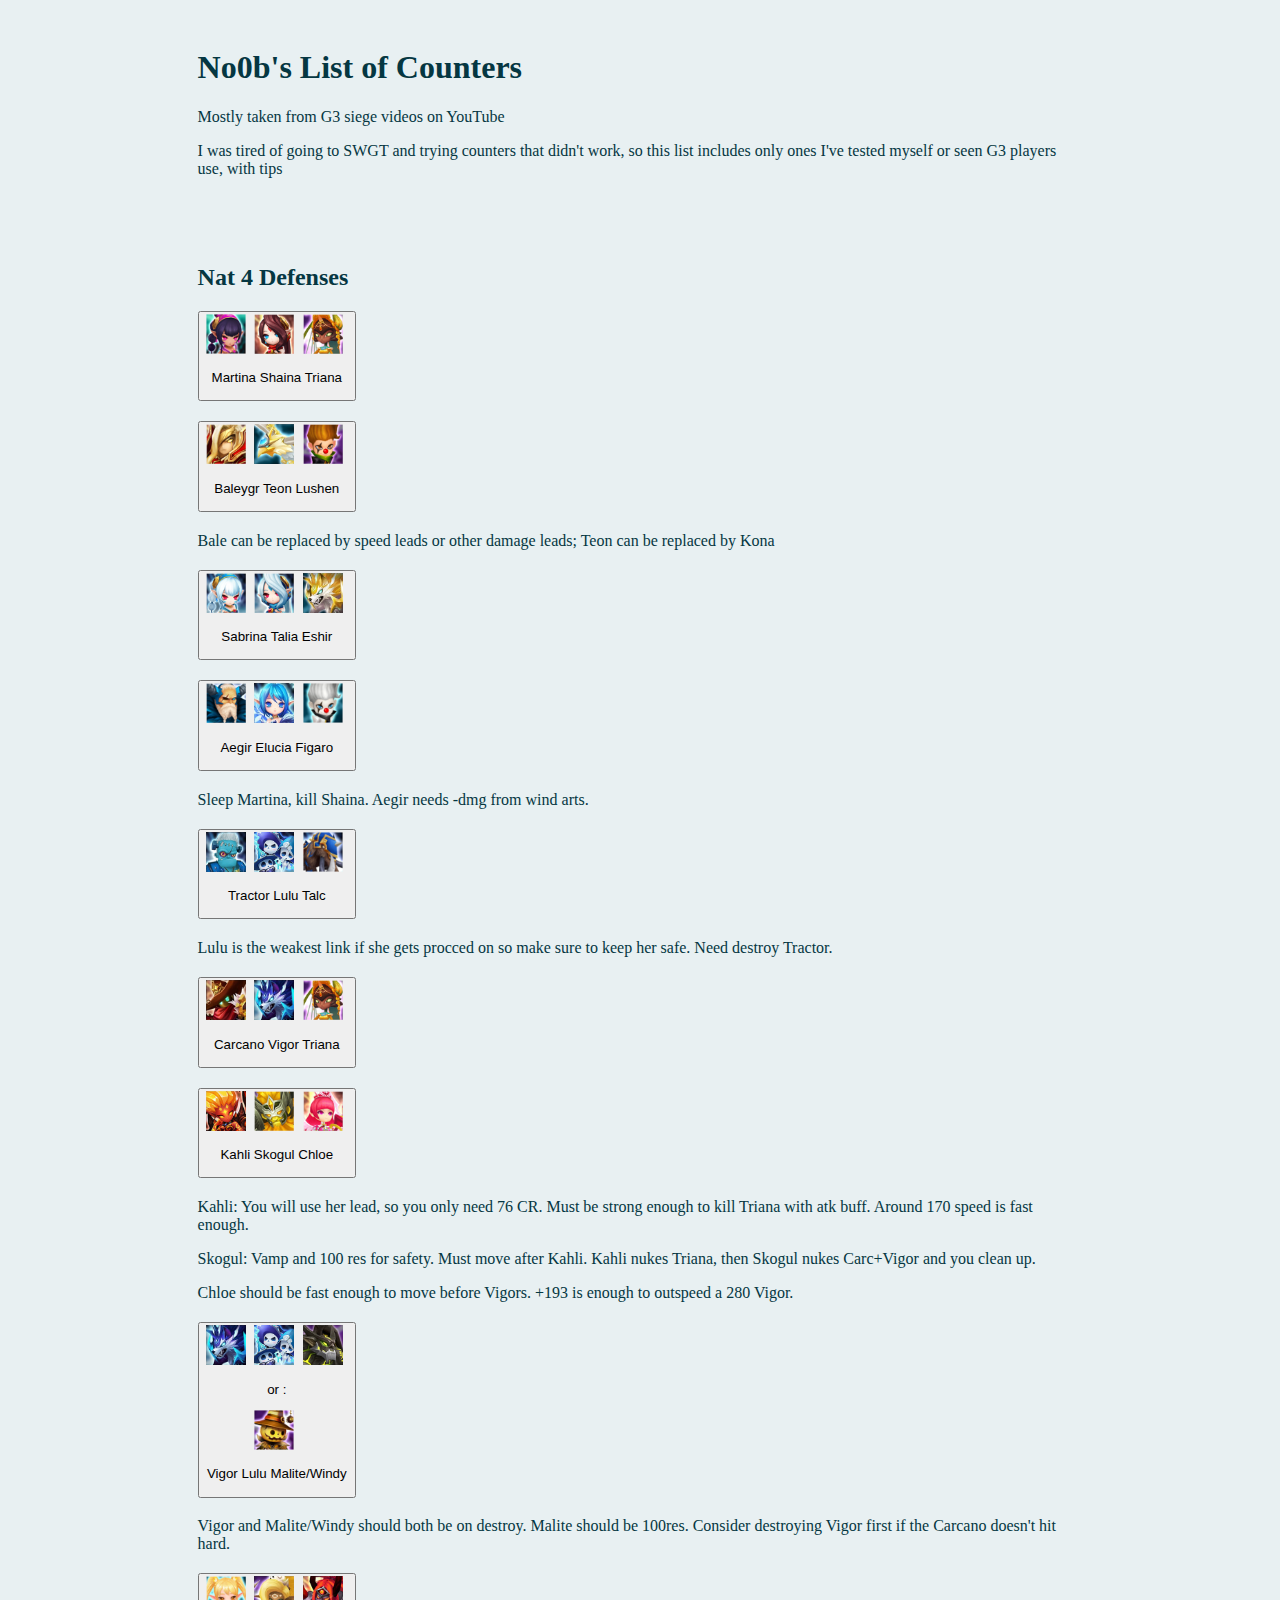
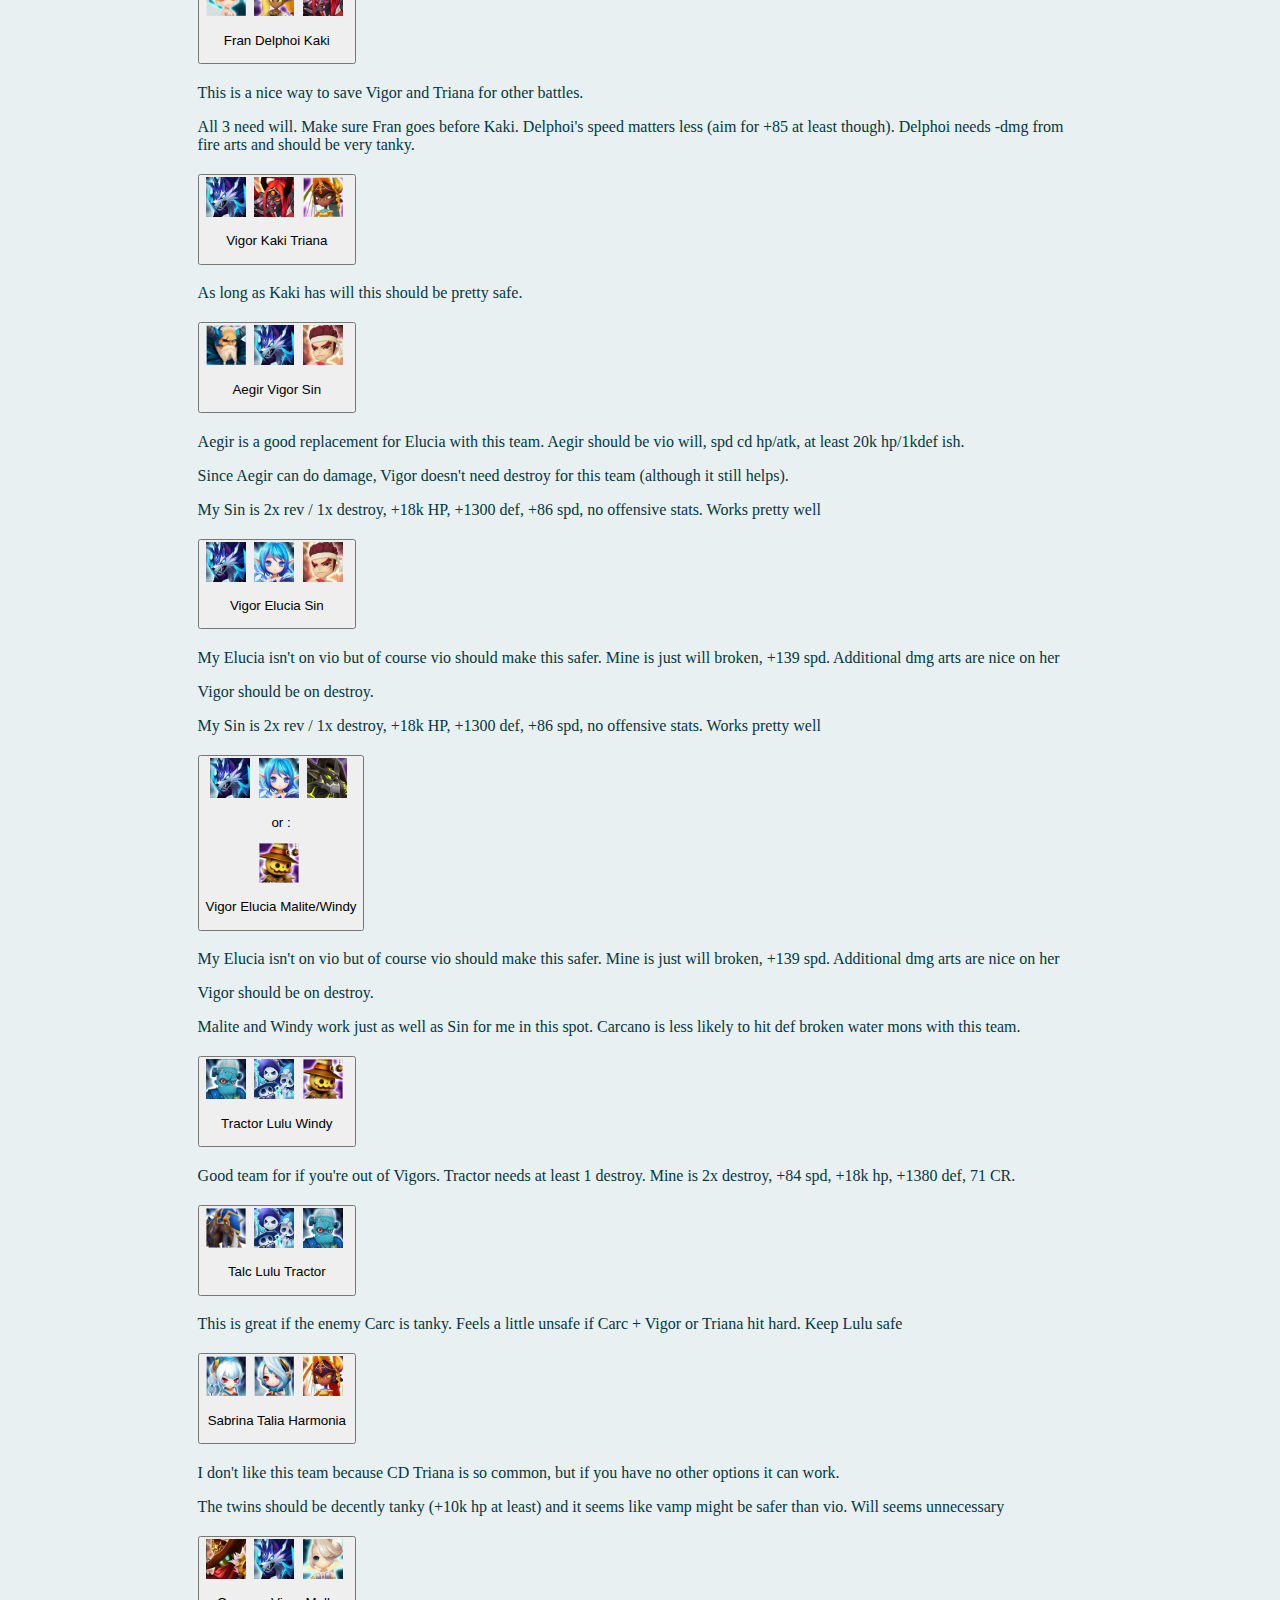
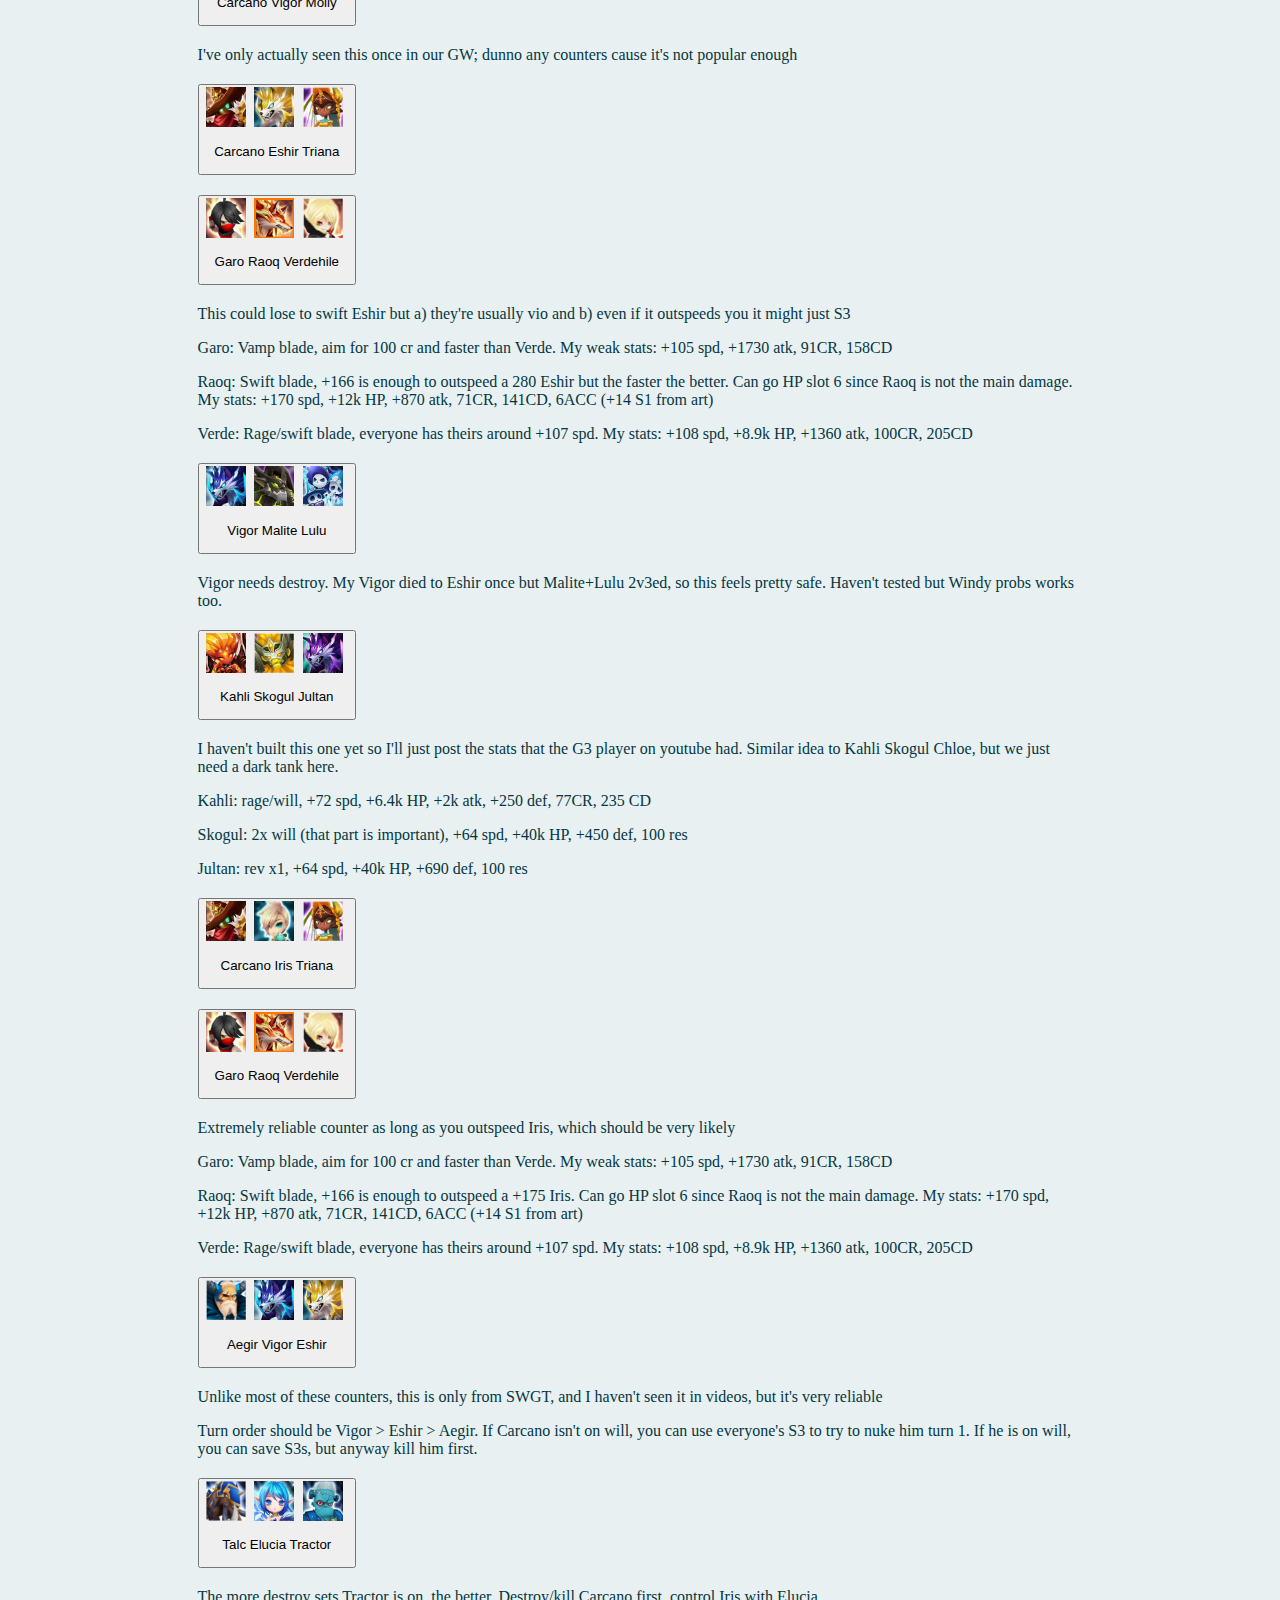
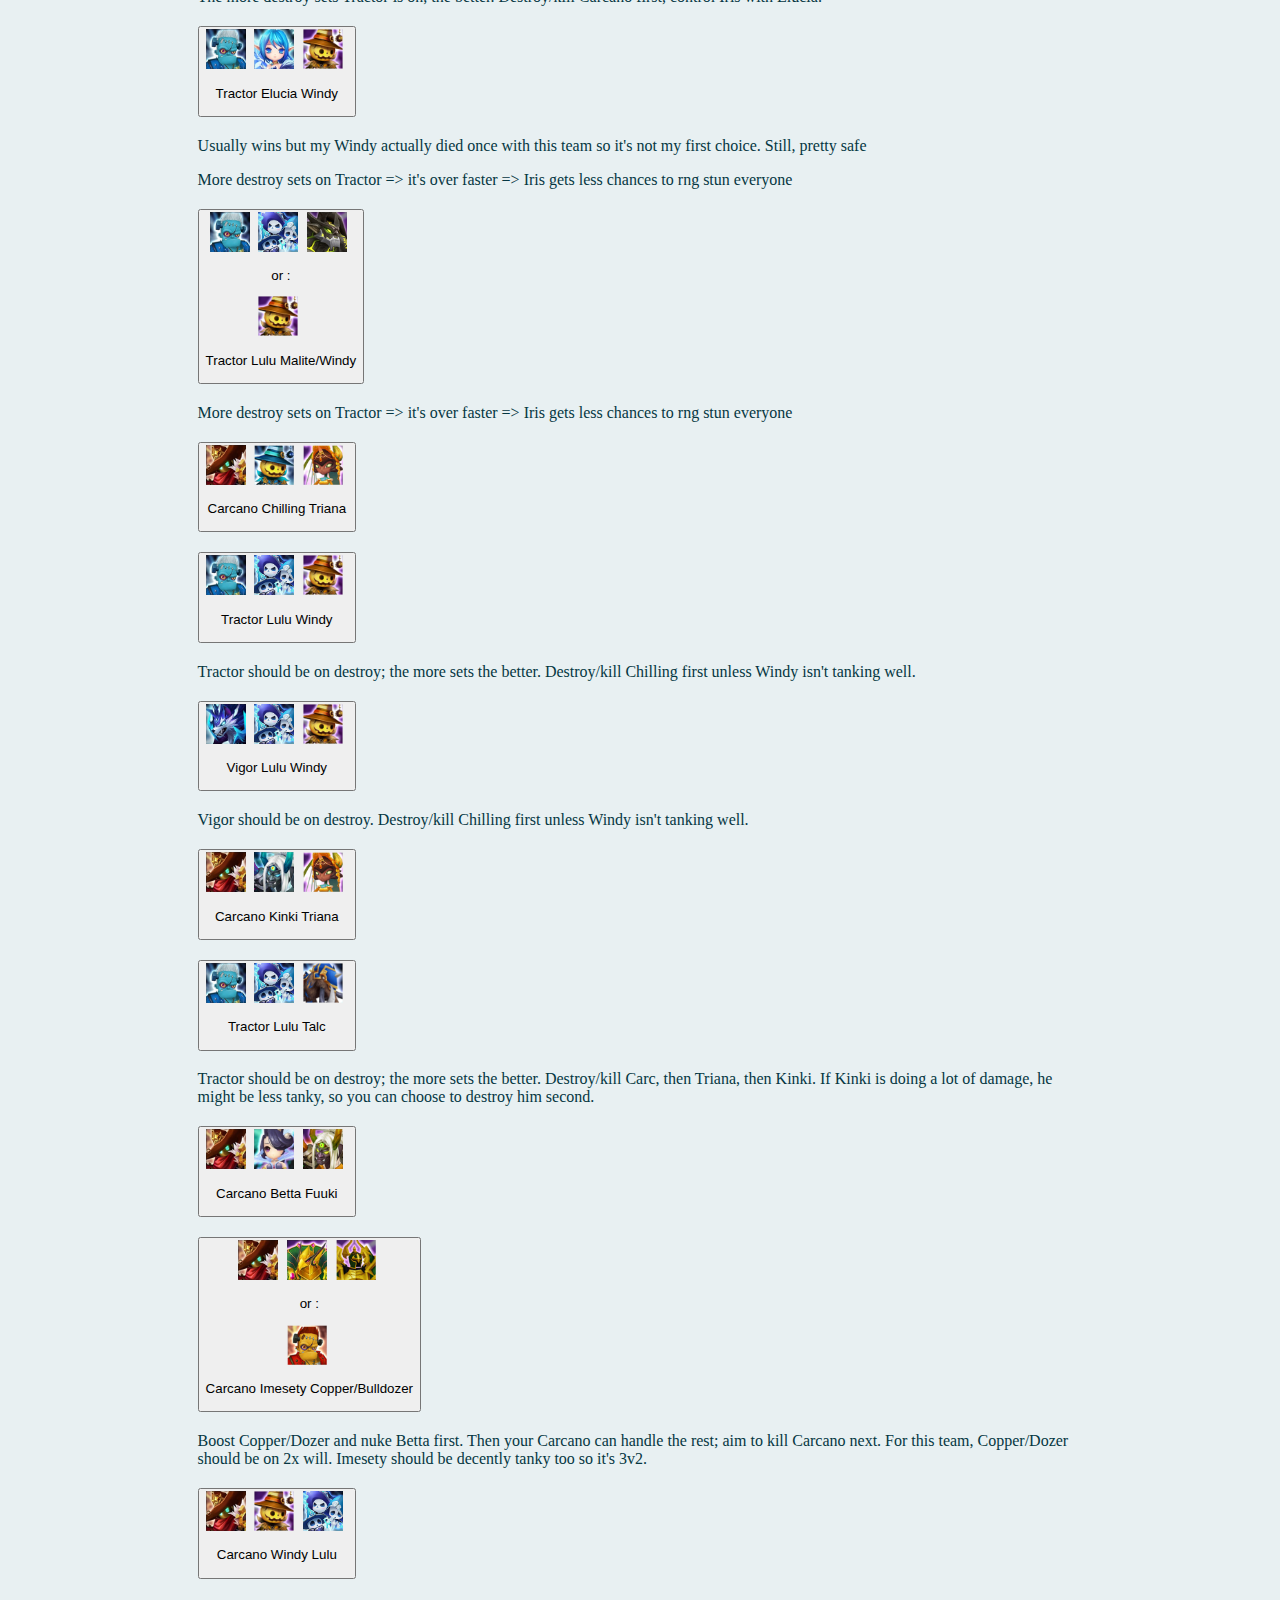
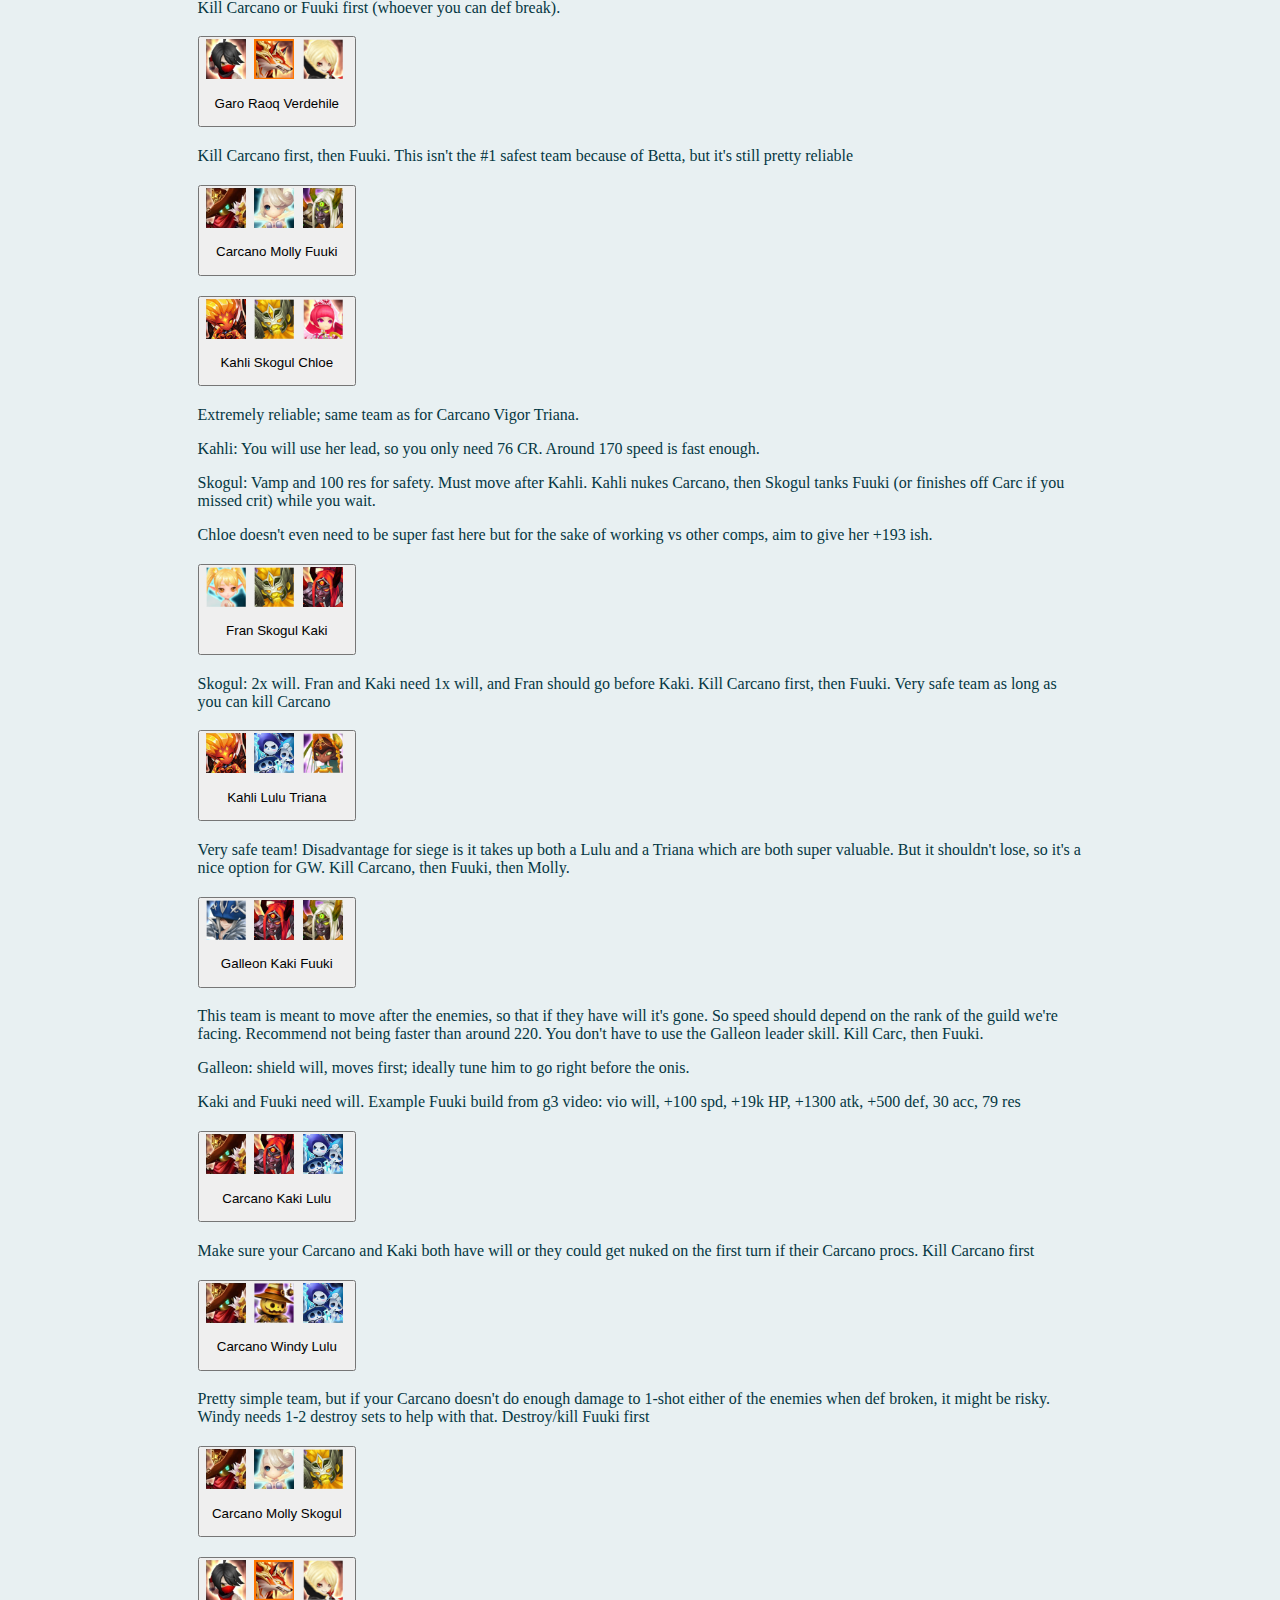
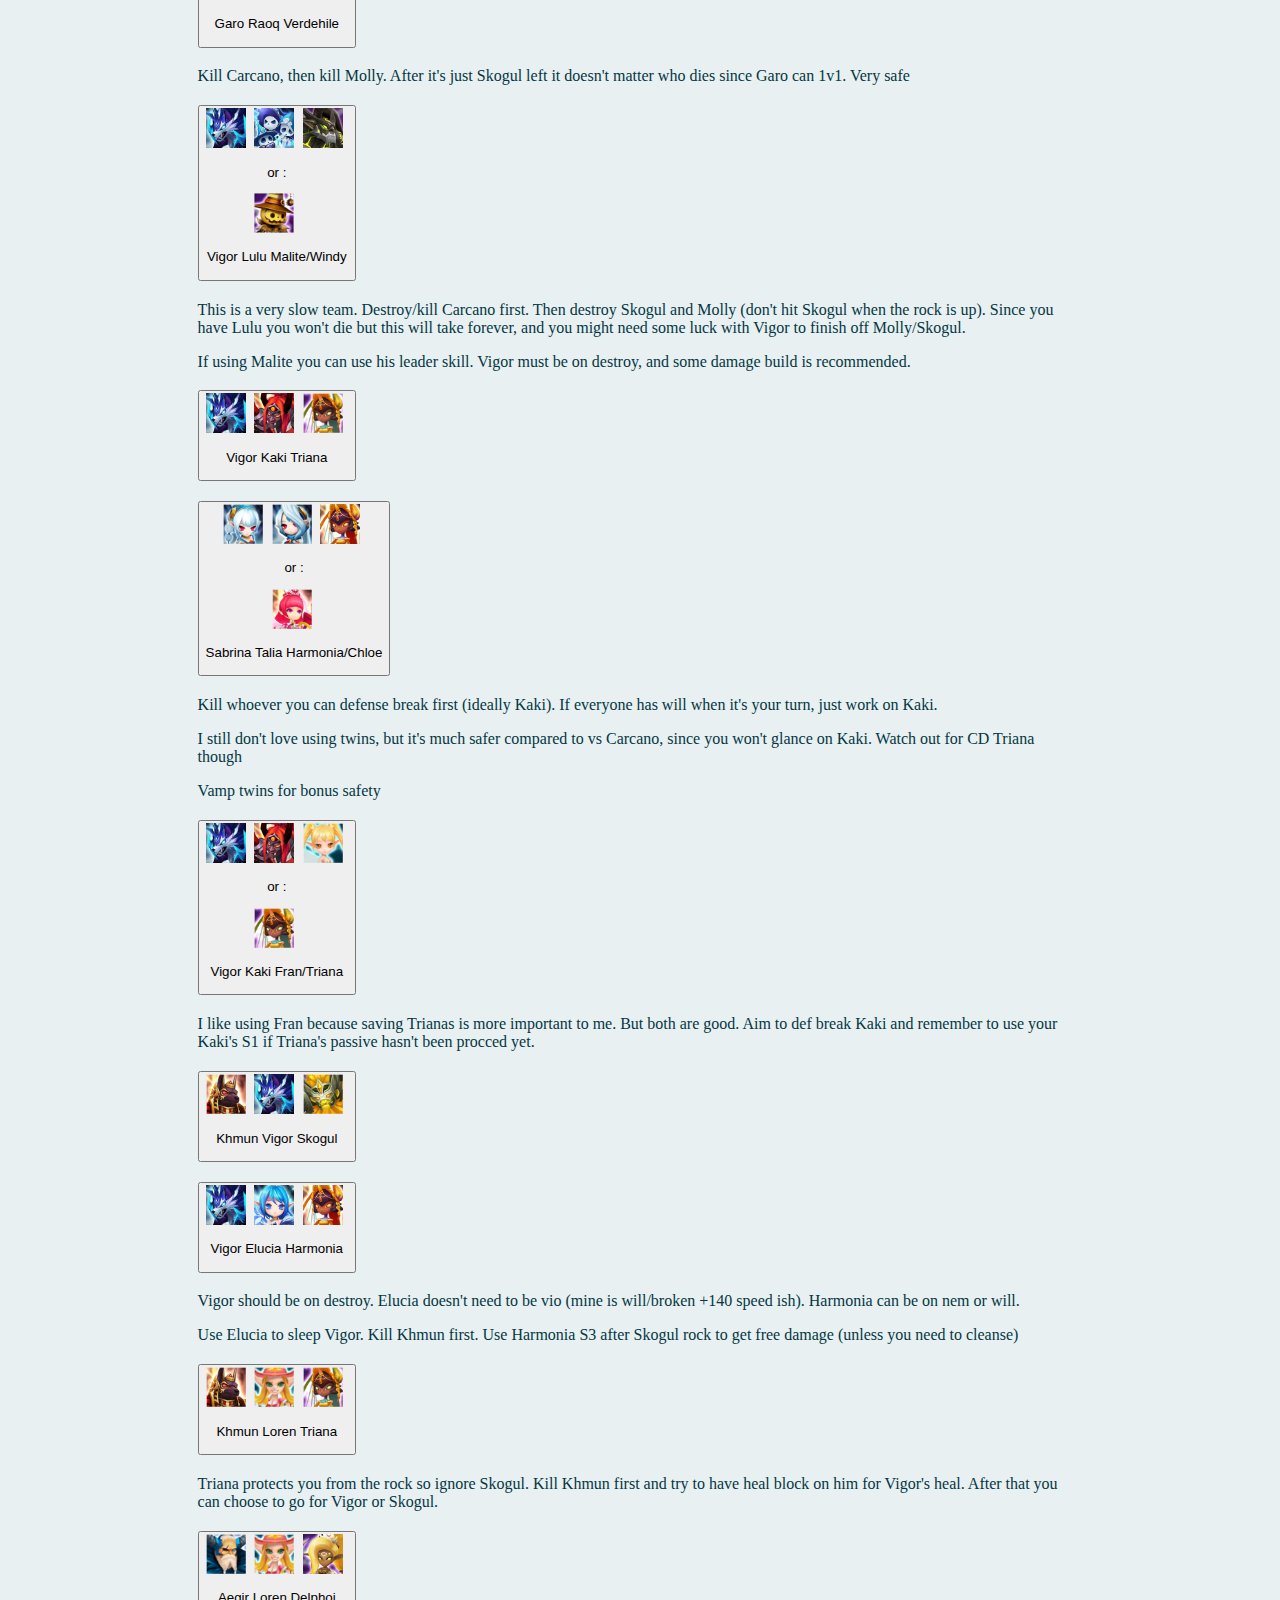
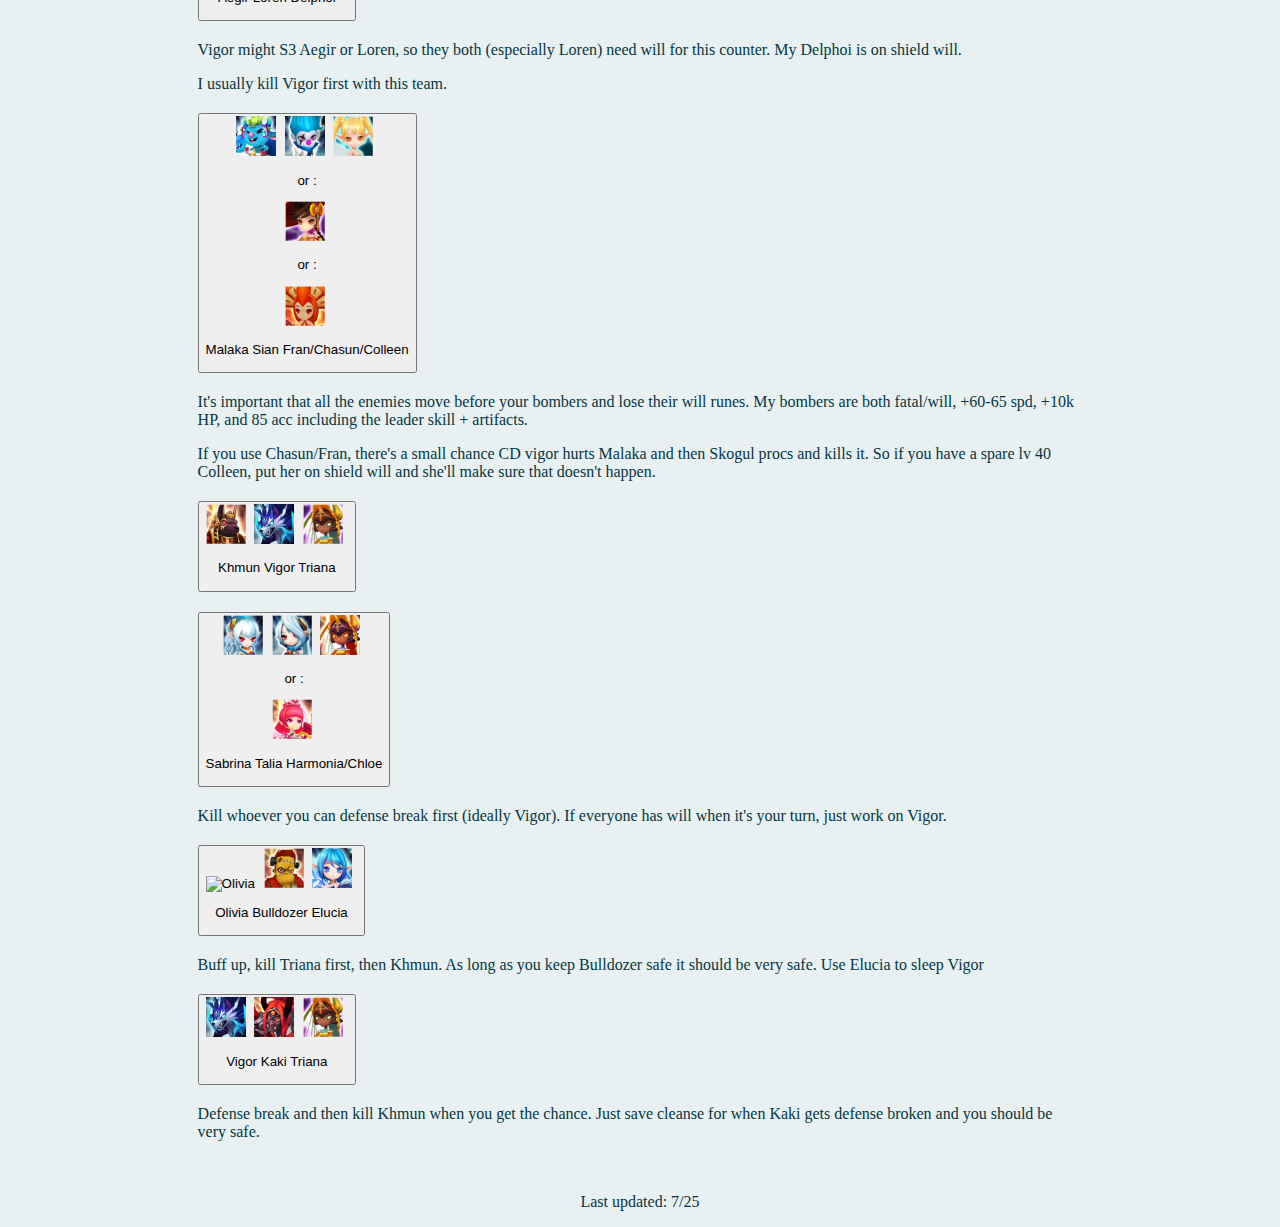
==== counters.html @ 2bfb71dc "added counters.html" ====
<!DOCTYPE html>
<html lang="en" dir="ltr">

<head>
  <meta charset="utf-8">
  <meta name="viewport" content="width=device-width, initial-scale=1">
  <link href="https://cdn.jsdelivr.net/npm/bootstrap@5.0.2/dist/css/bootstrap.min.css" rel="stylesheet" integrity="sha384-EVSTQN3/azprG1Anm3QDgpJLIm9Nao0Yz1ztcQTwFspd3yD65VohhpuuCOmLASjC" crossorigin="anonymous">
  <link rel="stylesheet" href=styles.css>
  <title>Siege Counters</title>
</head>

<body>
  <section id="title">
    <h1>No0b's List of Counters</h1>
    <p>Mostly taken from G3 siege videos on YouTube</p>
    <p>I was tired of going to SWGT and trying counters that didn't work, so this list includes only ones I've tested myself or seen G3 players use, with tips</p>
  </section>

  <section class="accordion" id="natFours">
    <h2>Nat 4 Defenses</h2>
    <div class="accordion-item">
      <h2 class="accordion-header" id="martina-shaina-triana">
        <button class="accordion-button collapsed" type="button" data-bs-toggle="collapse" data-bs-target="#martina-shaina-triana-counters" aria-expanded="false" aria-controls="martina-shaina-triana-counters">
          <img src="images/thumbs/martina.png" alt="Martina" class="mon-image-sm">
          <img src="images/thumbs/shaina.webp" alt="Shaina" class="mon-image-sm">
          <img src="images/thumbs/triana.webp" alt="Triana" class="mon-image-sm">
          <p>Martina Shaina Triana</p>
        </button>
      </h2>
      <div id="martina-shaina-triana-counters" class="accordion-collapse collapse" aria-labelledby="martina-shaina-triana" data-bs-parent="#natFours">
        <div class="accordion-body">
          <div class="accordion" id="inside-martina-shaina-triana-counters">
            <div class="accordion-item">
              <h2 class="accordion-header" id="martina-shaina-triana-counter-1">
                <button class="accordion-button collapsed" type="button" data-bs-toggle="collapse" data-bs-target="#martina-shaina-triana-counter-1-info" aria-expanded="false" aria-controls="martina-shaina-triana-counter-1-info">
                  <img src="images/thumbs/baleygr.webp" alt="Baleygr" class="mon-image-sm">
                  <img src="images/thumbs/teon.webp" alt="Teon" class="mon-image-sm">
                  <img src="images/thumbs/lushen.webp" alt="Lushen" class="mon-image-sm">
                  <p>Baleygr Teon Lushen</p>
                </button>
              </h2>
              <div id="martina-shaina-triana-counter-1-info" class="accordion-collapse collapse" aria-labelledby="martina-shaina-triana-counter-1" data-bs-parent="#inside-martina-shaina-triana-counters">
                <div class="accordion-body">
                  <p>Bale can be replaced by speed leads or other damage leads; Teon can be replaced by Kona</p>
                </div>
              </div>
            </div>
            <div class="accordion-item">
              <h2 class="accordion-header" id="martina-shaina-triana-counter-2">
                <button class="accordion-button collapsed" type="button" data-bs-toggle="collapse" data-bs-target="#martina-shaina-triana-counter-2-info" aria-expanded="false" aria-controls="martina-shaina-triana-counter-2-info">
                  <img src="images/thumbs/sabrina.webp" alt="Sabrina" class="mon-image-sm">
                  <img src="images/thumbs/talia.webp" alt="Talia" class="mon-image-sm">
                  <img src="images/thumbs/eshir.webp" alt="Eshir" class="mon-image-sm">
                  <p>Sabrina Talia Eshir</p>
                </button>
              </h2>
            </div>
            <div class="accordion-item">
              <h2 class="accordion-header" id="martina-shaina-triana-counter-3">
                <button class="accordion-button collapsed" type="button" data-bs-toggle="collapse" data-bs-target="#martina-shaina-triana-counter-3-info" aria-expanded="false" aria-controls="martina-shaina-triana-counter-3-info">
                  <img src="images/thumbs/aegir.webp" alt="Aegir" class="mon-image-sm">
                  <img src="images/thumbs/elucia.webp" alt="Elucia" class="mon-image-sm">
                  <img src="images/thumbs/figaro.png" alt="Figaro" class="mon-image-sm">
                  <p>Aegir Elucia Figaro</p>
                </button>
              </h2>
              <div id="martina-shaina-triana-counter-3-info" class="accordion-collapse collapse" aria-labelledby="martina-shaina-triana-counter-3" data-bs-parent="#inside-martina-shaina-triana-counters">
                <div class="accordion-body">
                  <p>Sleep Martina, kill Shaina. Aegir needs -dmg from wind arts.</p>
                </div>
              </div>
            </div>
            <div class="accordion-item">
              <h2 class="accordion-header" id="martina-shaina-triana-counter-4">
                <button class="accordion-button collapsed" type="button" data-bs-toggle="collapse" data-bs-target="#martina-shaina-triana-counter-4-info" aria-expanded="false" aria-controls="martina-shaina-triana-counter-4-info">
                  <img src="images/thumbs/tractor.webp" alt="Tractor" class="mon-image-sm">
                  <img src="images/thumbs/lulu.webp" alt="Lulu" class="mon-image-sm">
                  <img src="images/thumbs/talc.png" alt="Talc" class="mon-image-sm">
                  <p>Tractor Lulu Talc</p>
                </button>
              </h2>
              <div id="martina-shaina-triana-counter-4-info" class="accordion-collapse collapse" aria-labelledby="martina-shaina-triana-counter-4" data-bs-parent="#inside-martina-shaina-triana-counters">
                <div class="accordion-body">
                  <p>Lulu is the weakest link if she gets procced on so make sure to keep her safe. Need destroy Tractor.</p>
                </div>
              </div>
            </div>
          </div>
        </div>
      </div>
    </div>
    <div class="accordion-item">
      <h2 class="accordion-header" id="carcano-vigor-triana">
        <button class="accordion-button collapsed" type="button" data-bs-toggle="collapse" data-bs-target="#carcano-vigor-triana-counters" aria-expanded="false" aria-controls="carcano-vigor-triana-counters">
          <img src="images/thumbs/carcano.webp" alt="Carcano" class="mon-image-sm">
          <img src="images/thumbs/vigor.webp" alt="Vigor" class="mon-image-sm">
          <img src="images/thumbs/triana.webp" alt="Triana" class="mon-image-sm">
          <p>Carcano Vigor Triana</p>
        </button>
      </h2>
      <div id="carcano-vigor-triana-counters" class="accordion-collapse collapse" aria-labelledby="carcano-vigor-triana" data-bs-parent="#natFours">
        <div class="accordion-body">
          <div class="accordion" id="inside-carcano-vigor-triana-counters">
            <div class="accordion-item">
              <h2 class="accordion-header" id="carcano-vigor-triana-counter-1">
                <button class="accordion-button collapsed" type="button" data-bs-toggle="collapse" data-bs-target="#carcano-vigor-triana-counter-1-info" aria-expanded="false" aria-controls="carcano-vigor-triana-counter-1-info">
                  <img src="images/thumbs/kahli.webp" alt="Kahli" class="mon-image-sm">
                  <img src="images/thumbs/skogul.webp" alt="Skogul" class="mon-image-sm">
                  <img src="images/thumbs/chloe.webp" alt="Chloe" class="mon-image-sm">
                  <p>Kahli Skogul Chloe</p>
                </button>
              </h2>
              <div id="carcano-vigor-triana-counter-1-info" class="accordion-collapse collapse" aria-labelledby="carcano-vigor-triana-counter-1" data-bs-parent="#inside-carcano-vigor-triana-counters">
                <div class="accordion-body">
                  <p>Kahli: You will use her lead, so you only need 76 CR. Must be strong enough to kill Triana with atk buff. Around 170 speed is fast enough.</p>
                  <p>Skogul: Vamp and 100 res for safety. Must move after Kahli. Kahli nukes Triana, then Skogul nukes Carc+Vigor and you clean up.</p>
                  <p>Chloe should be fast enough to move before Vigors. +193 is enough to outspeed a 280 Vigor.</p>
                </div>
              </div>
            </div>
            <div class="accordion-item">
              <h2 class="accordion-header" id="carcano-vigor-triana-counter-2">
                <button class="accordion-button collapsed" type="button" data-bs-toggle="collapse" data-bs-target="#carcano-vigor-triana-counter-2-info" aria-expanded="false" aria-controls="carcano-vigor-triana-counter-2-info">
                  <img src="images/thumbs/vigor.webp" alt="Vigor" class="mon-image-sm">
                  <img src="images/thumbs/lulu.webp" alt="Lulu" class="mon-image-sm">
                  <img src="images/thumbs/malite.webp" alt="Malite" class="mon-image-sm">
                  <p>or :</p>
                  <img src="images/thumbs/windy.png" alt="Windy" class="mon-image-sm">
                  <p>Vigor Lulu Malite/Windy</p>
                </button>
              </h2>
              <div id="carcano-vigor-triana-counter-2-info" class="accordion-collapse collapse" aria-labelledby="carcano-vigor-triana-counter-3" data-bs-parent="#inside-carcano-vigor-triana-counters">
                <div class="accordion-body">
                  <p>Vigor and Malite/Windy should both be on destroy. Malite should be 100res. Consider destroying Vigor first if the Carcano doesn't hit hard.</p>
                </div>
              </div>
            </div>
            <div class="accordion-item">
              <h2 class="accordion-header" id="carcano-vigor-triana-counter-3">
                <button class="accordion-button collapsed" type="button" data-bs-toggle="collapse" data-bs-target="#carcano-vigor-triana-counter-3-info" aria-expanded="false" aria-controls="carcano-vigor-triana-counter-3-info">
                  <img src="images/thumbs/fran.webp" alt="Fran" class="mon-image-sm">
                  <img src="images/thumbs/delphoi.webp" alt="Delphoi" class="mon-image-sm">
                  <img src="images/thumbs/kaki.webp" alt="Kaki" class="mon-image-sm">
                  <p>Fran Delphoi Kaki</p>
                </button>
              </h2>
              <div id="carcano-vigor-triana-counter-3-info" class="accordion-collapse collapse" aria-labelledby="carcano-vigor-triana-counter-3" data-bs-parent="#inside-carcano-vigor-triana-counters">
                <div class="accordion-body">
                  <p>This is a nice way to save Vigor and Triana for other battles.</p>
                  <p>All 3 need will. Make sure Fran goes before Kaki. Delphoi's speed matters less (aim for +85 at least though). Delphoi needs -dmg from fire arts and should be very tanky.</p>
                </div>
              </div>
            </div>
            <div class="accordion-item">
              <h2 class="accordion-header" id="carcano-vigor-triana-counter-4">
                <button class="accordion-button collapsed" type="button" data-bs-toggle="collapse" data-bs-target="#carcano-vigor-triana-counter-4-info" aria-expanded="false" aria-controls="carcano-vigor-triana-counter-4-info">
                  <img src="images/thumbs/vigor.webp" alt="Vigor" class="mon-image-sm">
                  <img src="images/thumbs/kaki.webp" alt="Kaki" class="mon-image-sm">
                  <img src="images/thumbs/triana.webp" alt="Triana" class="mon-image-sm">
                  <p>Vigor Kaki Triana</p>
                </button>
              </h2>
              <div id="carcano-vigor-triana-counter-4-info" class="accordion-collapse collapse" aria-labelledby="carcano-vigor-triana-counter-4" data-bs-parent="#inside-carcano-vigor-triana-counters">
                <div class="accordion-body">
                  <p>As long as Kaki has will this should be pretty safe.</p>
                </div>
              </div>
            </div>
            <div class="accordion-item">
              <h2 class="accordion-header" id="carcano-vigor-triana-counter-5">
                <button class="accordion-button collapsed" type="button" data-bs-toggle="collapse" data-bs-target="#carcano-vigor-triana-counter-5-info" aria-expanded="false" aria-controls="carcano-vigor-triana-counter-5-info">
                  <img src="images/thumbs/aegir.webp" alt="Aegir" class="mon-image-sm">
                  <img src="images/thumbs/vigor.webp" alt="Vigor" class="mon-image-sm">
                  <img src="images/thumbs/sin.webp" alt="Sin" class="mon-image-sm">
                  <p>Aegir Vigor Sin</p>
                </button>
              </h2>
              <div id="carcano-vigor-triana-counter-5-info" class="accordion-collapse collapse" aria-labelledby="carcano-vigor-triana-counter-5" data-bs-parent="#inside-carcano-vigor-triana-counters">
                <div class="accordion-body">
                  <p>Aegir is a good replacement for Elucia with this team. Aegir should be vio will, spd cd hp/atk, at least 20k hp/1kdef ish.</p>
                  <p>Since Aegir can do damage, Vigor doesn't need destroy for this team (although it still helps).</p>
                  <p>My Sin is 2x rev / 1x destroy, +18k HP, +1300 def, +86 spd, no offensive stats. Works pretty well</p>
                </div>
              </div>
            </div>
            <div class="accordion-item">
              <h2 class="accordion-header" id="carcano-vigor-triana-counter-6">
                <button class="accordion-button collapsed" type="button" data-bs-toggle="collapse" data-bs-target="#carcano-vigor-triana-counter-6-info" aria-expanded="false" aria-controls="carcano-vigor-triana-counter-6-info">
                  <img src="images/thumbs/vigor.webp" alt="Vigor" class="mon-image-sm">
                  <img src="images/thumbs/elucia.webp" alt="Elucia" class="mon-image-sm">
                  <img src="images/thumbs/sin.webp" alt="Sin" class="mon-image-sm">
                  <p>Vigor Elucia Sin</p>
                </button>
              </h2>
              <div id="carcano-vigor-triana-counter-6-info" class="accordion-collapse collapse" aria-labelledby="carcano-vigor-triana-counter-6" data-bs-parent="#inside-carcano-vigor-triana-counters">
                <div class="accordion-body">
                  <p>My Elucia isn't on vio but of course vio should make this safer. Mine is just will broken, +139 spd. Additional dmg arts are nice on her</p>
                  <p>Vigor should be on destroy.</p>
                  <p>My Sin is 2x rev / 1x destroy, +18k HP, +1300 def, +86 spd, no offensive stats. Works pretty well</p>
                </div>
              </div>
            </div>
            <div class="accordion-item">
              <h2 class="accordion-header" id="carcano-vigor-triana-counter-7">
                <button class="accordion-button collapsed" type="button" data-bs-toggle="collapse" data-bs-target="#carcano-vigor-triana-counter-7-info" aria-expanded="false" aria-controls="carcano-vigor-triana-counter-7-info">
                  <img src="images/thumbs/vigor.webp" alt="Vigor" class="mon-image-sm">
                  <img src="images/thumbs/elucia.webp" alt="Elucia" class="mon-image-sm">
                  <img src="images/thumbs/malite.webp" alt="Malite" class="mon-image-sm">
                  <p>or :</p>
                  <img src="images/thumbs/windy.png" alt="Windy" class="mon-image-sm">
                  <p>Vigor Elucia Malite/Windy</p>
                </button>
              </h2>
              <div id="carcano-vigor-triana-counter-7-info" class="accordion-collapse collapse" aria-labelledby="carcano-vigor-triana-counter-7" data-bs-parent="#inside-carcano-vigor-triana-counters">
                <div class="accordion-body">
                  <p>My Elucia isn't on vio but of course vio should make this safer. Mine is just will broken, +139 spd. Additional dmg arts are nice on her</p>
                  <p>Vigor should be on destroy.</p>
                  <p>Malite and Windy work just as well as Sin for me in this spot. Carcano is less likely to hit def broken water mons with this team.</p>
                </div>
              </div>
            </div>
            <div class="accordion-item">
              <h2 class="accordion-header" id="carcano-vigor-triana-counter-8">
                <button class="accordion-button collapsed" type="button" data-bs-toggle="collapse" data-bs-target="#carcano-vigor-triana-counter-8-info" aria-expanded="false" aria-controls="carcano-vigor-triana-counter-8-info">
                  <img src="images/thumbs/tractor.webp" alt="Tractor" class="mon-image-sm">
                  <img src="images/thumbs/lulu.webp" alt="Lulu" class="mon-image-sm">
                  <img src="images/thumbs/windy.png" alt="Windy" class="mon-image-sm">
                  <p>Tractor Lulu Windy</p>
                </button>
              </h2>
              <div id="carcano-vigor-triana-counter-8-info" class="accordion-collapse collapse" aria-labelledby="carcano-vigor-triana-counter-8" data-bs-parent="#inside-carcano-vigor-triana-counters">
                <div class="accordion-body">
                  <p>Good team for if you're out of Vigors. Tractor needs at least 1 destroy. Mine is 2x destroy, +84 spd, +18k hp, +1380 def, 71 CR.</p>
                </div>
              </div>
            </div>
            <div class="accordion-item">
              <h2 class="accordion-header" id="carcano-vigor-triana-counter-9">
                <button class="accordion-button collapsed" type="button" data-bs-toggle="collapse" data-bs-target="#carcano-vigor-triana-counter-9-info" aria-expanded="false" aria-controls="carcano-vigor-triana-counter-9-info">
                  <img src="images/thumbs/talc.png" alt="Talc" class="mon-image-sm">
                  <img src="images/thumbs/lulu.webp" alt="Lulu" class="mon-image-sm">
                  <img src="images/thumbs/tractor.webp" alt="Tractor" class="mon-image-sm">
                  <p>Talc Lulu Tractor</p>
                </button>
              </h2>
              <div id="carcano-vigor-triana-counter-9-info" class="accordion-collapse collapse" aria-labelledby="carcano-vigor-triana-counter-9" data-bs-parent="#inside-carcano-vigor-triana-counters">
                <div class="accordion-body">
                  <p>This is great if the enemy Carc is tanky. Feels a little unsafe if Carc + Vigor or Triana hit hard. Keep Lulu safe</p>
                </div>
              </div>
            </div>
            <div class="accordion-item">
              <h2 class="accordion-header" id="carcano-vigor-triana-counter-10">
                <button class="accordion-button collapsed" type="button" data-bs-toggle="collapse" data-bs-target="#carcano-vigor-triana-counter-10-info" aria-expanded="false" aria-controls="carcano-vigor-triana-counter-10-info">
                  <img src="images/thumbs/sabrina.webp" alt="Sabrina" class="mon-image-sm">
                  <img src="images/thumbs/talia.webp" alt="Talia" class="mon-image-sm">
                  <img src="images/thumbs/harmonia.webp" alt="Harmonia" class="mon-image-sm">
                  <p>Sabrina Talia Harmonia</p>
                </button>
              </h2>
              <div id="carcano-vigor-triana-counter-10-info" class="accordion-collapse collapse" aria-labelledby="carcano-vigor-triana-counter-10" data-bs-parent="#inside-carcano-vigor-triana-counters">
                <div class="accordion-body">
                  <p>I don't like this team because CD Triana is so common, but if you have no other options it can work.</p>
                  <p>The twins should be decently tanky (+10k hp at least) and it seems like vamp might be safer than vio. Will seems unnecessary</p>
                </div>
              </div>
            </div>
          </div>
        </div>
      </div>
    </div>
    <div class="accordion-item">
      <h2 class="accordion-header" id="carcano-vigor-molly">
        <button class="accordion-button collapsed" type="button" data-bs-toggle="collapse" data-bs-target="#carcano-vigor-molly-counters" aria-expanded="false" aria-controls="carcano-vigor-molly-counters">
          <img src="images/thumbs/carcano.webp" alt="Carcano" class="mon-image-sm">
          <img src="images/thumbs/vigor.webp" alt="Vigor" class="mon-image-sm">
          <img src="images/thumbs/molly.webp" alt="Molly" class="mon-image-sm">
          <p>Carcano Vigor Molly</p>
        </button>
      </h2>
      <div id="carcano-vigor-molly-counters" class="accordion-collapse collapse" aria-labelledby="carcano-vigor-molly" data-bs-parent="#natFours">
        <div class="accordion-body">
          <p>I've only actually seen this once in our GW; dunno any counters cause it's not popular enough</p>
        </div>
      </div>
    </div>
    <div class="accordion-item">
      <h2 class="accordion-header" id="carcano-eshir-triana">
        <button class="accordion-button collapsed" type="button" data-bs-toggle="collapse" data-bs-target="#carcano-eshir-triana-counters" aria-expanded="false" aria-controls="carcano-eshir-triana-counters">
          <img src="images/thumbs/carcano.webp" alt="Carcano" class="mon-image-sm">
          <img src="images/thumbs/eshir.webp" alt="Eshir" class="mon-image-sm">
          <img src="images/thumbs/triana.webp" alt="Triana" class="mon-image-sm">
          <p>Carcano Eshir Triana</p>
        </button>
      </h2>
      <div id="carcano-eshir-triana-counters" class="accordion-collapse collapse" aria-labelledby="carcano-eshir-triana" data-bs-parent="#natFours">
        <div class="accordion-body">
          <div class="accordion" id="inside-carcano-eshir-triana-counters">
            <div class="accordion-item">
              <h2 class="accordion-header" id="carcano-eshir-triana-counter-1">
                <button class="accordion-button collapsed" type="button" data-bs-toggle="collapse" data-bs-target="#carcano-eshir-triana-counter-1-info" aria-expanded="false" aria-controls="carcano-eshir-triana-counter-1-info">
                  <img src="images/thumbs/garo.webp" alt="Garo" class="mon-image-sm">
                  <img src="images/thumbs/raoq.webp" alt="Raoq" class="mon-image-sm">
                  <img src="images/thumbs/verdehile.webp" alt="Verdehile" class="mon-image-sm">
                  <p>Garo Raoq Verdehile</p>
                </button>
              </h2>
              <div id="carcano-eshir-triana-counter-1-info" class="accordion-collapse collapse" aria-labelledby="carcano-eshir-triana-counter-1" data-bs-parent="#inside-carcano-eshir-triana-counters">
                <div class="accordion-body">
                  <p>This could lose to swift Eshir but a) they're usually vio and b) even if it outspeeds you it might just S3</p>
                  <p>Garo: Vamp blade, aim for 100 cr and faster than Verde. My weak stats: +105 spd, +1730 atk, 91CR, 158CD</p>
                  <p>Raoq: Swift blade, +166 is enough to outspeed a 280 Eshir but the faster the better. Can go HP slot 6 since Raoq is not the main damage. My stats: +170 spd, +12k HP, +870 atk, 71CR, 141CD, 6ACC (+14 S1 from art)</p>
                  <p>Verde: Rage/swift blade, everyone has theirs around +107 spd. My stats: +108 spd, +8.9k HP, +1360 atk, 100CR, 205CD</p>
                </div>
              </div>
            </div>
            <div class="accordion-item">
              <h2 class="accordion-header" id="carcano-eshir-triana-counter-2">
                <button class="accordion-button collapsed" type="button" data-bs-toggle="collapse" data-bs-target="#carcano-eshir-triana-counter-2-info" aria-expanded="false" aria-controls="carcano-eshir-triana-counter-2-info">
                  <img src="images/thumbs/vigor.webp" alt="Vigor" class="mon-image-sm">
                  <img src="images/thumbs/malite.webp" alt="Malite" class="mon-image-sm">
                  <img src="images/thumbs/lulu.webp" alt="Lulu" class="mon-image-sm">
                  <p>Vigor Malite Lulu</p>
                </button>
              </h2>
              <div id="carcano-eshir-triana-counter-2-info" class="accordion-collapse collapse" aria-labelledby="carcano-eshir-triana-counter-2" data-bs-parent="#inside-carcano-eshir-triana-counters">
                <div class="accordion-body">
                  <p>Vigor needs destroy. My Vigor died to Eshir once but Malite+Lulu 2v3ed, so this feels pretty safe. Haven't tested but Windy probs works too.</p>
                </div>
              </div>
            </div>
            <div class="accordion-item">
              <h2 class="accordion-header" id="carcano-eshir-triana-counter-3">
                <button class="accordion-button collapsed" type="button" data-bs-toggle="collapse" data-bs-target="#carcano-eshir-triana-counter-3-info" aria-expanded="false" aria-controls="carcano-eshir-triana-counter-3-info">
                  <img src="images/thumbs/kahli.webp" alt="Kahli" class="mon-image-sm">
                  <img src="images/thumbs/skogul.webp" alt="Skogul" class="mon-image-sm">
                  <img src="images/thumbs/jultan.webp" alt="Jultan" class="mon-image-sm">
                  <p>Kahli Skogul Jultan</p>
                </button>
              </h2>
              <div id="carcano-eshir-triana-counter-3-info" class="accordion-collapse collapse" aria-labelledby="carcano-eshir-triana-counter-3" data-bs-parent="#inside-carcano-eshir-triana-counters">
                <div class="accordion-body">
                  <p>I haven't built this one yet so I'll just post the stats that the G3 player on youtube had. Similar idea to Kahli Skogul Chloe, but we just need a dark tank here.</p>
                  <p>Kahli: rage/will, +72 spd, +6.4k HP, +2k atk, +250 def, 77CR, 235 CD</p>
                  <p>Skogul: 2x will (that part is important), +64 spd, +40k HP, +450 def, 100 res</p>
                  <p>Jultan: rev x1, +64 spd, +40k HP, +690 def, 100 res</p>
                </div>
              </div>
            </div>
          </div>
        </div>
      </div>
    </div>
    <div class="accordion-item">
      <h2 class="accordion-header" id="carcano-iris-triana">
        <button class="accordion-button collapsed" type="button" data-bs-toggle="collapse" data-bs-target="#carcano-iris-triana-counters" aria-expanded="false" aria-controls="carcano-iris-triana-counters">
          <img src="images/thumbs/carcano.webp" alt="Carcano" class="mon-image-sm">
          <img src="images/thumbs/iris.webp" alt="Iris" class="mon-image-sm">
          <img src="images/thumbs/triana.webp" alt="Triana" class="mon-image-sm">
          <p>Carcano Iris Triana</p>
        </button>
      </h2>
      <div id="carcano-iris-triana-counters" class="accordion-collapse collapse" aria-labelledby="carcano-iris-triana" data-bs-parent="#natFours">
        <div class="accordion-body">
          <div class="accordion" id="inside-carcano-iris-triana-counters">
            <div class="accordion-item">
              <h2 class="accordion-header" id="carcano-iris-triana-counter-1">
                <button class="accordion-button collapsed" type="button" data-bs-toggle="collapse" data-bs-target="#carcano-iris-triana-counter-1-info" aria-expanded="false" aria-controls="carcano-iris-triana-counter-1-info">
                  <img src="images/thumbs/garo.webp" alt="Garo" class="mon-image-sm">
                  <img src="images/thumbs/raoq.webp" alt="Raoq" class="mon-image-sm">
                  <img src="images/thumbs/verdehile.webp" alt="Verdehile" class="mon-image-sm">
                  <p>Garo Raoq Verdehile</p>
                </button>
              </h2>
              <div id="carcano-iris-triana-counter-1-info" class="accordion-collapse collapse" aria-labelledby="carcano-iris-triana-counter-1" data-bs-parent="#inside-carcano-iris-triana-counters">
                <div class="accordion-body">
                  <p>Extremely reliable counter as long as you outspeed Iris, which should be very likely</p>
                  <p>Garo: Vamp blade, aim for 100 cr and faster than Verde. My weak stats: +105 spd, +1730 atk, 91CR, 158CD</p>
                  <p>Raoq: Swift blade, +166 is enough to outspeed a +175 Iris. Can go HP slot 6 since Raoq is not the main damage. My stats: +170 spd, +12k HP, +870 atk, 71CR, 141CD, 6ACC (+14 S1 from art)</p>
                  <p>Verde: Rage/swift blade, everyone has theirs around +107 spd. My stats: +108 spd, +8.9k HP, +1360 atk, 100CR, 205CD</p>
                </div>
              </div>
            </div>
            <div class="accordion-item">
              <h2 class="accordion-header" id="carcano-iris-triana-counter-2">
                <button class="accordion-button collapsed" type="button" data-bs-toggle="collapse" data-bs-target="#carcano-iris-triana-counter-2-info" aria-expanded="false" aria-controls="carcano-iris-triana-counter-2-info">
                  <img src="images/thumbs/aegir.webp" alt="Aegir" class="mon-image-sm">
                  <img src="images/thumbs/vigor.webp" alt="Vigor" class="mon-image-sm">
                  <img src="images/thumbs/eshir.webp" alt="Eshir" class="mon-image-sm">
                  <p>Aegir Vigor Eshir</p>
                </button>
              </h2>
              <div id="carcano-iris-triana-counter-2-info" class="accordion-collapse collapse" aria-labelledby="carcano-iris-triana-counter-2" data-bs-parent="#inside-carcano-iris-triana-counters">
                <div class="accordion-body">
                  <p>Unlike most of these counters, this is only from SWGT, and I haven't seen it in videos, but it's very reliable</p>
                  <p>Turn order should be Vigor > Eshir > Aegir. If Carcano isn't on will, you can use everyone's S3 to try to nuke him turn 1. If he is on will, you can save S3s, but anyway kill him first.</p>
                </div>
              </div>
            </div>
            <div class="accordion-item">
              <h2 class="accordion-header" id="carcano-iris-triana-counter-3">
                <button class="accordion-button collapsed" type="button" data-bs-toggle="collapse" data-bs-target="#carcano-iris-triana-counter-3-info" aria-expanded="false" aria-controls="carcano-iris-triana-counter-3-info">
                  <img src="images/thumbs/talc.png" alt="Talc" class="mon-image-sm">
                  <img src="images/thumbs/elucia.webp" alt="Elucia" class="mon-image-sm">
                  <img src="images/thumbs/tractor.webp" alt="Tractor" class="mon-image-sm">
                  <p>Talc Elucia Tractor</p>
                </button>
              </h2>
              <div id="carcano-iris-triana-counter-3-info" class="accordion-collapse collapse" aria-labelledby="carcano-iris-triana-counter-3" data-bs-parent="#inside-carcano-iris-triana-counters">
                <div class="accordion-body">
                  <p>The more destroy sets Tractor is on, the better. Destroy/kill Carcano first, control Iris with Elucia.</p>
                </div>
              </div>
            </div>
            <div class="accordion-item">
              <h2 class="accordion-header" id="carcano-iris-triana-counter-4">
                <button class="accordion-button collapsed" type="button" data-bs-toggle="collapse" data-bs-target="#carcano-iris-triana-counter-4-info" aria-expanded="false" aria-controls="carcano-iris-triana-counter-4-info">
                  <img src="images/thumbs/tractor.webp" alt="Tractor" class="mon-image-sm">
                  <img src="images/thumbs/elucia.webp" alt="Elucia" class="mon-image-sm">
                  <img src="images/thumbs/windy.png" alt="Windy" class="mon-image-sm">
                  <p>Tractor Elucia Windy</p>
                </button>
              </h2>
              <div id="carcano-iris-triana-counter-4-info" class="accordion-collapse collapse" aria-labelledby="carcano-iris-triana-counter-4" data-bs-parent="#inside-carcano-iris-triana-counters">
                <div class="accordion-body">
                  <p>Usually wins but my Windy actually died once with this team so it's not my first choice. Still, pretty safe</p>
                  <p>More destroy sets on Tractor => it's over faster => Iris gets less chances to rng stun everyone</p>
                </div>
              </div>
            </div>
            <div class="accordion-item">
              <h2 class="accordion-header" id="carcano-iris-triana-counter-5">
                <button class="accordion-button collapsed" type="button" data-bs-toggle="collapse" data-bs-target="#carcano-iris-triana-counter-5-info" aria-expanded="false" aria-controls="carcano-iris-triana-counter-5-info">
                  <img src="images/thumbs/tractor.webp" alt="Tractor" class="mon-image-sm">
                  <img src="images/thumbs/lulu.webp" alt="Lulu" class="mon-image-sm">
                  <img src="images/thumbs/malite.webp" alt="Malite" class="mon-image-sm">
                  <p>or :</p>
                  <img src="images/thumbs/windy.png" alt="Windy" class="mon-image-sm">
                  <p>Tractor Lulu Malite/Windy</p>
                </button>
              </h2>
              <div id="carcano-iris-triana-counter-5-info" class="accordion-collapse collapse" aria-labelledby="carcano-iris-triana-counter-5" data-bs-parent="#inside-carcano-iris-triana-counters">
                <div class="accordion-body">
                  <p>More destroy sets on Tractor => it's over faster => Iris gets less chances to rng stun everyone</p>
                </div>
              </div>
            </div>
          </div>
        </div>
      </div>
    </div>
    <div class="accordion-item">
      <h2 class="accordion-header" id="carcano-chilling-triana">
        <button class="accordion-button collapsed" type="button" data-bs-toggle="collapse" data-bs-target="#carcano-chilling-triana-counters" aria-expanded="false" aria-controls="carcano-chilling-triana-counters">
          <img src="images/thumbs/carcano.webp" alt="Carcano" class="mon-image-sm">
          <img src="images/thumbs/chilling.webp" alt="Chilling" class="mon-image-sm">
          <img src="images/thumbs/triana.webp" alt="Triana" class="mon-image-sm">
          <p>Carcano Chilling Triana</p>
        </button>
      </h2>
      <div id="carcano-chilling-triana-counters" class="accordion-collapse collapse" aria-labelledby="carcano-chilling-triana" data-bs-parent="#natFours">
        <div class="accordion-body">
          <div class="accordion" id="inside-carcano-chilling-triana-counters">
            <div class="accordion-item">
              <h2 class="accordion-header" id="carcano-chilling-triana-counter-1">
                <button class="accordion-button collapsed" type="button" data-bs-toggle="collapse" data-bs-target="#carcano-chilling-triana-counter-1-info" aria-expanded="false" aria-controls="carcano-chilling-triana-counter-1-info">
                  <img src="images/thumbs/tractor.webp" alt="Tractor" class="mon-image-sm">
                  <img src="images/thumbs/lulu.webp" alt="Lulu" class="mon-image-sm">
                  <img src="images/thumbs/windy.png" alt="Windy" class="mon-image-sm">
                  <p>Tractor Lulu Windy</p>
                </button>
              </h2>
              <div id="carcano-chilling-triana-counter-1-info" class="accordion-collapse collapse" aria-labelledby="carcano-chilling-triana-counter-1" data-bs-parent="#inside-carcano-chilling-triana-counters">
                <div class="accordion-body">
                  <p>Tractor should be on destroy; the more sets the better. Destroy/kill Chilling first unless Windy isn't tanking well.</p>
                </div>
              </div>
            </div>
            <div class="accordion-item">
              <h2 class="accordion-header" id="carcano-chilling-triana-counter-2">
                <button class="accordion-button collapsed" type="button" data-bs-toggle="collapse" data-bs-target="#carcano-chilling-triana-counter-2-info" aria-expanded="false" aria-controls="carcano-chilling-triana-counter-2-info">
                  <img src="images/thumbs/vigor.webp" alt="Vigor" class="mon-image-sm">
                  <img src="images/thumbs/lulu.webp" alt="Lulu" class="mon-image-sm">
                  <img src="images/thumbs/windy.png" alt="Windy" class="mon-image-sm">
                  <p>Vigor Lulu Windy</p>
                </button>
              </h2>
              <div id="carcano-chilling-triana-counter-2-info" class="accordion-collapse collapse" aria-labelledby="carcano-chilling-triana-counter-2" data-bs-parent="#inside-carcano-chilling-triana-counters">
                <div class="accordion-body">
                  <p>Vigor should be on destroy. Destroy/kill Chilling first unless Windy isn't tanking well.</p>
                </div>
              </div>
            </div>
          </div>
        </div>
      </div>
    </div>
    <div class="accordion-item">
      <h2 class="accordion-header" id="carcano-kinki-triana">
        <button class="accordion-button collapsed" type="button" data-bs-toggle="collapse" data-bs-target="#carcano-kinki-triana-counters" aria-expanded="false" aria-controls="carcano-kinki-triana-counters">
          <img src="images/thumbs/carcano.webp" alt="Carcano" class="mon-image-sm">
          <img src="images/thumbs/kinki.webp" alt="Kinki" class="mon-image-sm">
          <img src="images/thumbs/triana.webp" alt="Triana" class="mon-image-sm">
          <p>Carcano Kinki Triana</p>
        </button>
      </h2>
      <div id="carcano-kinki-triana-counters" class="accordion-collapse collapse" aria-labelledby="carcano-kinki-triana" data-bs-parent="#natFours">
        <div class="accordion-body">
          <div class="accordion" id="inside-carcano-kinki-triana-counters">
            <div class="accordion-item">
              <h2 class="accordion-header" id="carcano-kinki-triana-counter-1">
                <button class="accordion-button collapsed" type="button" data-bs-toggle="collapse" data-bs-target="#carcano-kinki-triana-counter-1-info" aria-expanded="false" aria-controls="carcano-kinki-triana-counter-1-info">
                  <img src="images/thumbs/tractor.webp" alt="Tractor" class="mon-image-sm">
                  <img src="images/thumbs/lulu.webp" alt="Lulu" class="mon-image-sm">
                  <img src="images/thumbs/talc.png" alt="Talc" class="mon-image-sm">
                  <p>Tractor Lulu Talc</p>
                </button>
              </h2>
              <div id="carcano-kinki-triana-counter-1-info" class="accordion-collapse collapse" aria-labelledby="carcano-kinki-triana-counter-1" data-bs-parent="#inside-carcano-kinki-triana-counters">
                <div class="accordion-body">
                  <p>Tractor should be on destroy; the more sets the better. Destroy/kill Carc, then Triana, then Kinki. If Kinki is doing a lot of damage, he might be less tanky, so you can choose to destroy him second.</p>
                </div>
              </div>
            </div>
          </div>
        </div>
      </div>
    </div>
    <div class="accordion-item">
      <h2 class="accordion-header" id="carcano-betta-fuuki">
        <button class="accordion-button collapsed" type="button" data-bs-toggle="collapse" data-bs-target="#carcano-betta-fuuki-counters" aria-expanded="false" aria-controls="carcano-betta-fuuki-counters">
          <img src="images/thumbs/carcano.webp" alt="Carcano" class="mon-image-sm">
          <img src="images/thumbs/betta.webp" alt="Betta" class="mon-image-sm">
          <img src="images/thumbs/fuuki.webp" alt="Fuuki" class="mon-image-sm">
          <p>Carcano Betta Fuuki</p>
        </button>
      </h2>
      <div id="carcano-betta-fuuki-counters" class="accordion-collapse collapse" aria-labelledby="carcano-betta-fuuki" data-bs-parent="#natFours">
        <div class="accordion-body">
          <div class="accordion" id="inside-carcano-betta-fuuki-counters">
            <div class="accordion-item">
              <h2 class="accordion-header" id="carcano-betta-fuuki-counter-1">
                <button class="accordion-button collapsed" type="button" data-bs-toggle="collapse" data-bs-target="#carcano-betta-fuuki-counter-1-info" aria-expanded="false" aria-controls="carcano-betta-fuuki-counter-1-info">
                  <img src="images/thumbs/carcano.webp" alt="Carcano" class="mon-image-sm">
                  <img src="images/thumbs/imesety.webp" alt="Imesety" class="mon-image-sm">
                  <img src="images/thumbs/copper.webp" alt="Copper" class="mon-image-sm">
                  <p>or :</p>
                  <img src="images/thumbs/bulldozer.webp" alt="Bulldozer" class="mon-image-sm">
                  <p>Carcano Imesety Copper/Bulldozer</p>
                </button>
              </h2>
              <div id="carcano-betta-fuuki-counter-1-info" class="accordion-collapse collapse" aria-labelledby="carcano-betta-fuuki-counter-1" data-bs-parent="#inside-carcano-betta-fuuki-counters">
                <div class="accordion-body">
                  <p>Boost Copper/Dozer and nuke Betta first. Then your Carcano can handle the rest; aim to kill Carcano next. For this team, Copper/Dozer should be on 2x will. Imesety should be decently tanky too so it's 3v2.</p>
                </div>
              </div>
            </div>
            <div class="accordion-item">
              <h2 class="accordion-header" id="carcano-betta-fuuki-counter-2">
                <button class="accordion-button collapsed" type="button" data-bs-toggle="collapse" data-bs-target="#carcano-betta-fuuki-counter-2-info" aria-expanded="false" aria-controls="carcano-betta-fuuki-counter-2-info">
                  <img src="images/thumbs/carcano.webp" alt="Carcano" class="mon-image-sm">
                  <img src="images/thumbs/windy.png" alt="Windy" class="mon-image-sm">
                  <img src="images/thumbs/lulu.webp" alt="Lulu" class="mon-image-sm">
                  <p>Carcano Windy Lulu</p>
                </button>
              </h2>
              <div id="carcano-betta-fuuki-counter-2-info" class="accordion-collapse collapse" aria-labelledby="carcano-betta-fuuki-counter-2" data-bs-parent="#inside-carcano-betta-fuuki-counters">
                <div class="accordion-body">
                  <p>Kill Carcano or Fuuki first (whoever you can def break).</p>
                </div>
              </div>
            </div>
            <div class="accordion-item">
              <h2 class="accordion-header" id="carcano-betta-fuuki-counter-3">
                <button class="accordion-button collapsed" type="button" data-bs-toggle="collapse" data-bs-target="#carcano-betta-fuuki-counter-3-info" aria-expanded="false" aria-controls="carcano-betta-fuuki-counter-3-info">
                  <img src="images/thumbs/garo.webp" alt="Garo" class="mon-image-sm">
                  <img src="images/thumbs/raoq.webp" alt="Raoq" class="mon-image-sm">
                  <img src="images/thumbs/verdehile.webp" alt="Verdehile" class="mon-image-sm">
                  <p>Garo Raoq Verdehile</p>
                </button>
              </h2>
              <div id="carcano-betta-fuuki-counter-3-info" class="accordion-collapse collapse" aria-labelledby="carcano-betta-fuuki-counter-3" data-bs-parent="#inside-carcano-betta-fuuki-counters">
                <div class="accordion-body">
                  <p>Kill Carcano first, then Fuuki. This isn't the #1 safest team because of Betta, but it's still pretty reliable</p>
                </div>
              </div>
            </div>
          </div>
        </div>
      </div>
    </div>
    <div class="accordion-item">
      <h2 class="accordion-header" id="carcano-molly-fuuki">
        <button class="accordion-button collapsed" type="button" data-bs-toggle="collapse" data-bs-target="#carcano-molly-fuuki-counters" aria-expanded="false" aria-controls="carcano-molly-fuuki-counters">
          <img src="images/thumbs/carcano.webp" alt="Carcano" class="mon-image-sm">
          <img src="images/thumbs/molly.webp" alt="Molly" class="mon-image-sm">
          <img src="images/thumbs/fuuki.webp" alt="Fuuki" class="mon-image-sm">
          <p>Carcano Molly Fuuki</p>
        </button>
      </h2>
      <div id="carcano-molly-fuuki-counters" class="accordion-collapse collapse" aria-labelledby="carcano-molly-fuuki" data-bs-parent="#natFours">
        <div class="accordion-body">
          <div class="accordion" id="inside-carcano-molly-fuuki-counters">
            <div class="accordion-item">
              <h2 class="accordion-header" id="carcano-molly-fuuki-counter-1">
                <button class="accordion-button collapsed" type="button" data-bs-toggle="collapse" data-bs-target="#carcano-molly-fuuki-counter-1-info" aria-expanded="false" aria-controls="carcano-molly-fuuki-counter-1-info">
                  <img src="images/thumbs/kahli.webp" alt="Kahli" class="mon-image-sm">
                  <img src="images/thumbs/skogul.webp" alt="Skogul" class="mon-image-sm">
                  <img src="images/thumbs/chloe.webp" alt="Chloe" class="mon-image-sm">
                  <p>Kahli Skogul Chloe</p>
                </button>
              </h2>
              <div id="carcano-molly-fuuki-counter-1-info" class="accordion-collapse collapse" aria-labelledby="carcano-molly-fuuki-counter-1" data-bs-parent="#inside-carcano-molly-fuuki-counters">
                <div class="accordion-body">
                  <p>Extremely reliable; same team as for Carcano Vigor Triana.</p>
                  <p>Kahli: You will use her lead, so you only need 76 CR. Around 170 speed is fast enough.</p>
                  <p>Skogul: Vamp and 100 res for safety. Must move after Kahli. Kahli nukes Carcano, then Skogul tanks Fuuki (or finishes off Carc if you missed crit) while you wait.</p>
                  <p>Chloe doesn't even need to be super fast here but for the sake of working vs other comps, aim to give her +193 ish.</p>
                </div>
              </div>
            </div>
            <div class="accordion-item">
              <h2 class="accordion-header" id="carcano-molly-fuuki-counter-2">
                <button class="accordion-button collapsed" type="button" data-bs-toggle="collapse" data-bs-target="#carcano-molly-fuuki-counter-2-info" aria-expanded="false" aria-controls="carcano-molly-fuuki-counter-2-info">
                  <img src="images/thumbs/fran.webp" alt="Fran" class="mon-image-sm">
                  <img src="images/thumbs/skogul.webp" alt="Skogul" class="mon-image-sm">
                  <img src="images/thumbs/kaki.webp" alt="Kaki" class="mon-image-sm">
                  <p>Fran Skogul Kaki</p>
                </button>
              </h2>
              <div id="carcano-molly-fuuki-counter-2-info" class="accordion-collapse collapse" aria-labelledby="carcano-molly-fuuki-counter-2" data-bs-parent="#inside-carcano-molly-fuuki-counters">
                <div class="accordion-body">
                  <p>Skogul: 2x will. Fran and Kaki need 1x will, and Fran should go before Kaki. Kill Carcano first, then Fuuki. Very safe team as long as you can kill Carcano</p>
                </div>
              </div>
            </div>
            <div class="accordion-item">
              <h2 class="accordion-header" id="carcano-molly-fuuki-counter-3">
                <button class="accordion-button collapsed" type="button" data-bs-toggle="collapse" data-bs-target="#carcano-molly-fuuki-counter-3-info" aria-expanded="false" aria-controls="carcano-molly-fuuki-counter-3-info">
                  <img src="images/thumbs/kahli.webp" alt="Kahli" class="mon-image-sm">
                  <img src="images/thumbs/lulu.webp" alt="Lulu" class="mon-image-sm">
                  <img src="images/thumbs/triana.webp" alt="Triana" class="mon-image-sm">
                  <p>Kahli Lulu Triana</p>
                </button>
              </h2>
              <div id="carcano-molly-fuuki-counter-3-info" class="accordion-collapse collapse" aria-labelledby="carcano-molly-fuuki-counter-3" data-bs-parent="#inside-carcano-molly-fuuki-counters">
                <div class="accordion-body">
                  <p>Very safe team! Disadvantage for siege is it takes up both a Lulu and a Triana which are both super valuable. But it shouldn't lose, so it's a nice option for GW. Kill Carcano, then Fuuki, then Molly.</p>
                </div>
              </div>
            </div>
            <div class="accordion-item">
              <h2 class="accordion-header" id="carcano-molly-fuuki-counter-4">
                <button class="accordion-button collapsed" type="button" data-bs-toggle="collapse" data-bs-target="#carcano-molly-fuuki-counter-4-info" aria-expanded="false" aria-controls="carcano-molly-fuuki-counter-4-info">
                  <img src="images/thumbs/galleon.webp" alt="Galleon" class="mon-image-sm">
                  <img src="images/thumbs/kaki.webp" alt="Kaki" class="mon-image-sm">
                  <img src="images/thumbs/fuuki.webp" alt="Fuuki" class="mon-image-sm">
                  <p>Galleon Kaki Fuuki</p>
                </button>
              </h2>
              <div id="carcano-molly-fuuki-counter-4-info" class="accordion-collapse collapse" aria-labelledby="carcano-molly-fuuki-counter-4" data-bs-parent="#inside-carcano-molly-fuuki-counters">
                <div class="accordion-body">
                  <p>This team is meant to move after the enemies, so that if they have will it's gone. So speed should depend on the rank of the guild we're facing. Recommend not being faster than around 220. You don't have to use the Galleon leader skill. Kill Carc, then Fuuki.</p>
                  <p>Galleon: shield will, moves first; ideally tune him to go right before the onis.</p>
                  <p>Kaki and Fuuki need will. Example Fuuki build from g3 video: vio will, +100 spd, +19k HP, +1300 atk, +500 def, 30 acc, 79 res</p>
                </div>
              </div>
            </div>
            <div class="accordion-item">
              <h2 class="accordion-header" id="carcano-molly-fuuki-counter-5">
                <button class="accordion-button collapsed" type="button" data-bs-toggle="collapse" data-bs-target="#carcano-molly-fuuki-counter-5-info" aria-expanded="false" aria-controls="carcano-molly-fuuki-counter-5-info">
                  <img src="images/thumbs/carcano.webp" alt="Carcano" class="mon-image-sm">
                  <img src="images/thumbs/kaki.webp" alt="Kaki" class="mon-image-sm">
                  <img src="images/thumbs/lulu.webp" alt="Lulu" class="mon-image-sm">
                  <p>Carcano Kaki Lulu</p>
                </button>
              </h2>
              <div id="carcano-molly-fuuki-counter-5-info" class="accordion-collapse collapse" aria-labelledby="carcano-molly-fuuki-counter-5" data-bs-parent="#inside-carcano-molly-fuuki-counters">
                <div class="accordion-body">
                  <p>Make sure your Carcano and Kaki both have will or they could get nuked on the first turn if their Carcano procs. Kill Carcano first</p>
                </div>
              </div>
            </div>
            <div class="accordion-item">
              <h2 class="accordion-header" id="carcano-molly-fuuki-counter-6">
                <button class="accordion-button collapsed" type="button" data-bs-toggle="collapse" data-bs-target="#carcano-molly-fuuki-counter-6-info" aria-expanded="false" aria-controls="carcano-molly-fuuki-counter-6-info">
                  <img src="images/thumbs/carcano.webp" alt="Carcano" class="mon-image-sm">
                  <img src="images/thumbs/windy.png" alt="Windy" class="mon-image-sm">
                  <img src="images/thumbs/lulu.webp" alt="Lulu" class="mon-image-sm">
                  <p>Carcano Windy Lulu</p>
                </button>
              </h2>
              <div id="carcano-molly-fuuki-counter-6-info" class="accordion-collapse collapse" aria-labelledby="carcano-molly-fuuki-counter-6" data-bs-parent="#inside-carcano-molly-fuuki-counters">
                <div class="accordion-body">
                  <p>Pretty simple team, but if your Carcano doesn't do enough damage to 1-shot either of the enemies when def broken, it might be risky. Windy needs 1-2 destroy sets to help with that. Destroy/kill Fuuki first</p>
                </div>
              </div>
            </div>
          </div>
        </div>
      </div>
    </div>
    <div class="accordion-item">
      <h2 class="accordion-header" id="carcano-molly-skogul">
        <button class="accordion-button collapsed" type="button" data-bs-toggle="collapse" data-bs-target="#carcano-molly-skogul-counters" aria-expanded="false" aria-controls="carcano-molly-skogul-counters">
          <img src="images/thumbs/carcano.webp" alt="Carcano" class="mon-image-sm">
          <img src="images/thumbs/molly.webp" alt="Molly" class="mon-image-sm">
          <img src="images/thumbs/skogul.webp" alt="Skogul" class="mon-image-sm">
          <p>Carcano Molly Skogul</p>
        </button>
      </h2>
      <div id="carcano-molly-skogul-counters" class="accordion-collapse collapse" aria-labelledby="carcano-molly-skogul" data-bs-parent="#natFours">
        <div class="accordion-body">
          <div class="accordion" id="inside-carcano-molly-skogul-counters">
            <div class="accordion-item">
              <h2 class="accordion-header" id="carcano-molly-skogul-counter-1">
                <button class="accordion-button collapsed" type="button" data-bs-toggle="collapse" data-bs-target="#carcano-molly-skogul-counter-1-info" aria-expanded="false" aria-controls="carcano-molly-skogul-counter-1-info">
                  <img src="images/thumbs/garo.webp" alt="Garo" class="mon-image-sm">
                  <img src="images/thumbs/raoq.webp" alt="Raoq" class="mon-image-sm">
                  <img src="images/thumbs/verdehile.webp" alt="Verdehile" class="mon-image-sm">
                  <p>Garo Raoq Verdehile</p>
                </button>
              </h2>
              <div id="carcano-molly-skogul-counter-1-info" class="accordion-collapse collapse" aria-labelledby="carcano-molly-skogul-counter-1" data-bs-parent="#inside-carcano-molly-skogul-counters">
                <div class="accordion-body">
                  <p>Kill Carcano, then kill Molly. After it's just Skogul left it doesn't matter who dies since Garo can 1v1. Very safe</p>
                </div>
              </div>
            </div>
            <div class="accordion-item">
              <h2 class="accordion-header" id="carcano-molly-skogul-counter-2">
                <button class="accordion-button collapsed" type="button" data-bs-toggle="collapse" data-bs-target="#carcano-molly-skogul-counter-2-info" aria-expanded="false" aria-controls="carcano-molly-skogul-counter-2-info">
                  <img src="images/thumbs/vigor.webp" alt="Vigor" class="mon-image-sm">
                  <img src="images/thumbs/lulu.webp" alt="Lulu" class="mon-image-sm">
                  <img src="images/thumbs/malite.webp" alt="Malite" class="mon-image-sm">
                  <p>or :</p>
                  <img src="images/thumbs/windy.png" alt="Windy" class="mon-image-sm">
                  <p>Vigor Lulu Malite/Windy</p>
                </button>
              </h2>
              <div id="carcano-molly-skogul-counter-2-info" class="accordion-collapse collapse" aria-labelledby="carcano-molly-skogul-counter-2" data-bs-parent="#inside-carcano-molly-skogul-counters">
                <div class="accordion-body">
                  <p>This is a very slow team. Destroy/kill Carcano first. Then destroy Skogul and Molly (don't hit Skogul when the rock is up). Since you have Lulu you won't die but this will take forever, and you might need some luck with Vigor to finish off Molly/Skogul.</p>
                  <p>If using Malite you can use his leader skill. Vigor must be on destroy, and some damage build is recommended.</p>
                </div>
              </div>
            </div>
          </div>
        </div>
      </div>
    </div>
    <div class="accordion-item">
      <h2 class="accordion-header" id="vigor-kaki-triana">
        <button class="accordion-button collapsed" type="button" data-bs-toggle="collapse" data-bs-target="#vigor-kaki-triana-counters" aria-expanded="false" aria-controls="vigor-kaki-triana-counters">
          <img src="images/thumbs/vigor.webp" alt="Vigor" class="mon-image-sm">
          <img src="images/thumbs/kaki.webp" alt="Kaki" class="mon-image-sm">
          <img src="images/thumbs/triana.webp" alt="Triana" class="mon-image-sm">
          <p>Vigor Kaki Triana</p>
        </button>
      </h2>
      <div id="vigor-kaki-triana-counters" class="accordion-collapse collapse" aria-labelledby="vigor-kaki-triana" data-bs-parent="#natFours">
        <div class="accordion-body">
          <div class="accordion" id="inside-vigor-kaki-triana-counters">
            <div class="accordion-item">
              <h2 class="accordion-header" id="vigor-kaki-triana-counter-1">
                <button class="accordion-button collapsed" type="button" data-bs-toggle="collapse" data-bs-target="#vigor-kaki-triana-counter-1-info" aria-expanded="false" aria-controls="vigor-kaki-triana-counter-1-info">
                  <img src="images/thumbs/sabrina.webp" alt="Sabrina" class="mon-image-sm">
                  <img src="images/thumbs/talia.webp" alt="Talia" class="mon-image-sm">
                  <img src="images/thumbs/harmonia.webp" alt="Harmonia" class="mon-image-sm">
                  <p>or :</p>
                  <img src="images/thumbs/chloe.webp" alt="Chloe" class="mon-image-sm">
                  <p>Sabrina Talia Harmonia/Chloe</p>
                </button>
              </h2>
              <div id="vigor-kaki-triana-counter-1-info" class="accordion-collapse collapse" aria-labelledby="vigor-kaki-triana-counter-1" data-bs-parent="#inside-vigor-kaki-triana-counters">
                <div class="accordion-body">
                  <p>Kill whoever you can defense break first (ideally Kaki). If everyone has will when it's your turn, just work on Kaki.</p>
                  <p>I still don't love using twins, but it's much safer compared to vs Carcano, since you won't glance on Kaki. Watch out for CD Triana though</p>
                  <p>Vamp twins for bonus safety</p>
                </div>
              </div>
            </div>
            <div class="accordion-item">
              <h2 class="accordion-header" id="vigor-kaki-triana-counter-2">
                <button class="accordion-button collapsed" type="button" data-bs-toggle="collapse" data-bs-target="#vigor-kaki-triana-counter-2-info" aria-expanded="false" aria-controls="vigor-kaki-triana-counter-2-info">
                  <img src="images/thumbs/vigor.webp" alt="Vigor" class="mon-image-sm">
                  <img src="images/thumbs/kaki.webp" alt="Kaki" class="mon-image-sm">
                  <img src="images/thumbs/fran.webp" alt="Fran" class="mon-image-sm">
                  <p>or :</p>
                  <img src="images/thumbs/triana.webp" alt="Triana" class="mon-image-sm">
                  <p>Vigor Kaki Fran/Triana</p>
                </button>
              </h2>
              <div id="vigor-kaki-triana-counter-2-info" class="accordion-collapse collapse" aria-labelledby="vigor-kaki-triana-counter-2" data-bs-parent="#inside-vigor-kaki-triana-counters">
                <div class="accordion-body">
                  <p>I like using Fran because saving Trianas is more important to me. But both are good. Aim to def break Kaki and remember to use your Kaki's S1 if Triana's passive hasn't been procced yet.</p>
                </div>
              </div>
            </div>
          </div>
        </div>
      </div>
    </div>
    <div class="accordion-item">
      <h2 class="accordion-header" id="khmun-vigor-skogul">
        <button class="accordion-button collapsed" type="button" data-bs-toggle="collapse" data-bs-target="#khmun-vigor-skogul-counters" aria-expanded="false" aria-controls="khmun-vigor-skogul-counters">
          <img src="images/thumbs/khmun.webp" alt="Khmun" class="mon-image-sm">
          <img src="images/thumbs/vigor.webp" alt="Vigor" class="mon-image-sm">
          <img src="images/thumbs/skogul.webp" alt="Skogul" class="mon-image-sm">
          <p>Khmun Vigor Skogul</p>
        </button>
      </h2>
      <div id="khmun-vigor-skogul-counters" class="accordion-collapse collapse" aria-labelledby="khmun-vigor-skogul" data-bs-parent="#natFours">
        <div class="accordion-body">
          <div class="accordion" id="inside-khmun-vigor-skogul-counters">
            <div class="accordion-item">
              <h2 class="accordion-header" id="khmun-vigor-skogul-counter-1">
                <button class="accordion-button collapsed" type="button" data-bs-toggle="collapse" data-bs-target="#khmun-vigor-skogul-counter-1-info" aria-expanded="false" aria-controls="khmun-vigor-skogul-counter-1-info">
                  <img src="images/thumbs/vigor.webp" alt="Vigor" class="mon-image-sm">
                  <img src="images/thumbs/elucia.webp" alt="Elucia" class="mon-image-sm">
                  <img src="images/thumbs/harmonia.webp" alt="Harmonia" class="mon-image-sm">
                  <p>Vigor Elucia Harmonia</p>
                </button>
              </h2>
              <div id="khmun-vigor-skogul-counter-1-info" class="accordion-collapse collapse" aria-labelledby="khmun-vigor-skogul-counter-1" data-bs-parent="#inside-khmun-vigor-skogul-counters">
                <div class="accordion-body">
                  <p>Vigor should be on destroy. Elucia doesn't need to be vio (mine is will/broken +140 speed ish). Harmonia can be on nem or will.</p>
                  <p>Use Elucia to sleep Vigor. Kill Khmun first. Use Harmonia S3 after Skogul rock to get free damage (unless you need to cleanse)</p>
                </div>
              </div>
            </div>
            <div class="accordion-item">
              <h2 class="accordion-header" id="khmun-vigor-skogul-counter-2">
                <button class="accordion-button collapsed" type="button" data-bs-toggle="collapse" data-bs-target="#khmun-vigor-skogul-counter-2-info" aria-expanded="false" aria-controls="khmun-vigor-skogul-counter-2-info">
                  <img src="images/thumbs/khmun.webp" alt="Khmun" class="mon-image-sm">
                  <img src="images/thumbs/loren.webp" alt="Loren" class="mon-image-sm">
                  <img src="images/thumbs/triana.webp" alt="Triana" class="mon-image-sm">
                  <p>Khmun Loren Triana</p>
                </button>
              </h2>
              <div id="khmun-vigor-skogul-counter-2-info" class="accordion-collapse collapse" aria-labelledby="khmun-vigor-skogul-counter-2" data-bs-parent="#inside-khmun-vigor-skogul-counters">
                <div class="accordion-body">
                  <p>Triana protects you from the rock so ignore Skogul. Kill Khmun first and try to have heal block on him for Vigor's heal. After that you can choose to go for Vigor or Skogul.</p>
                </div>
              </div>
            </div>
            <div class="accordion-item">
              <h2 class="accordion-header" id="khmun-vigor-skogul-counter-3">
                <button class="accordion-button collapsed" type="button" data-bs-toggle="collapse" data-bs-target="#khmun-vigor-skogul-counter-3-info" aria-expanded="false" aria-controls="khmun-vigor-skogul-counter-3-info">
                  <img src="images/thumbs/aegir.webp" alt="Aegir" class="mon-image-sm">
                  <img src="images/thumbs/loren.webp" alt="Loren" class="mon-image-sm">
                  <img src="images/thumbs/delphoi.webp" alt="Delphoi" class="mon-image-sm">
                  <p>Aegir Loren Delphoi</p>
                </button>
              </h2>
              <div id="khmun-vigor-skogul-counter-3-info" class="accordion-collapse collapse" aria-labelledby="khmun-vigor-skogul-counter-3" data-bs-parent="#inside-khmun-vigor-skogul-counters">
                <div class="accordion-body">
                  <p>Vigor might S3 Aegir or Loren, so they both (especially Loren) need will for this counter. My Delphoi is on shield will.</p>
                  <p>I usually kill Vigor first with this team.</p>
                </div>
              </div>
            </div>
            <div class="accordion-item">
              <h2 class="accordion-header" id="khmun-vigor-skogul-counter-4">
                <button class="accordion-button collapsed" type="button" data-bs-toggle="collapse" data-bs-target="#khmun-vigor-skogul-counter-4-info" aria-expanded="false" aria-controls="khmun-vigor-skogul-counter-4-info">
                  <img src="images/thumbs/malaka.webp" alt="Malaka" class="mon-image-sm">
                  <img src="images/thumbs/sian.webp" alt="Sian" class="mon-image-sm">
                  <img src="images/thumbs/fran.webp" alt="Fran" class="mon-image-sm">
                  <p>or :</p>
                  <img src="images/thumbs/chasun.webp" alt="Chasun" class="mon-image-sm">
                  <p>or :</p>
                  <img src="images/thumbs/colleen.webp" alt="Colleen" class="mon-image-sm">
                  <p>Malaka Sian Fran/Chasun/Colleen</p>
                </button>
              </h2>
              <div id="khmun-vigor-skogul-counter-4-info" class="accordion-collapse collapse" aria-labelledby="khmun-vigor-skogul-counter-4" data-bs-parent="#inside-khmun-vigor-skogul-counters">
                <div class="accordion-body">
                  <p>It's important that all the enemies move before your bombers and lose their will runes. My bombers are both fatal/will, +60-65 spd, +10k HP, and 85 acc including the leader skill + artifacts.</p>
                  <p>If you use Chasun/Fran, there's a small chance CD vigor hurts Malaka and then Skogul procs and kills it. So if you have a spare lv 40 Colleen, put her on shield will and she'll make sure that doesn't happen.</p>
                </div>
              </div>
            </div>
          </div>
        </div>
      </div>
    </div>
    <div class="accordion-item">
      <h2 class="accordion-header" id="khmun-vigor-triana">
        <button class="accordion-button collapsed" type="button" data-bs-toggle="collapse" data-bs-target="#khmun-vigor-triana-counters" aria-expanded="false" aria-controls="khmun-vigor-triana-counters">
          <img src="images/thumbs/khmun.webp" alt="Khmun" class="mon-image-sm">
          <img src="images/thumbs/vigor.webp" alt="Vigor" class="mon-image-sm">
          <img src="images/thumbs/triana.webp" alt="Triana" class="mon-image-sm">
          <p>Khmun Vigor Triana</p>
        </button>
      </h2>
      <div id="khmun-vigor-triana-counters" class="accordion-collapse collapse" aria-labelledby="khmun-vigor-triana" data-bs-parent="#natFours">
        <div class="accordion-body">
          <div class="accordion" id="inside-khmun-vigor-triana-counters">
            <div class="accordion-item">
              <h2 class="accordion-header" id="khmun-vigor-triana-counter-1">
                <button class="accordion-button collapsed" type="button" data-bs-toggle="collapse" data-bs-target="#khmun-vigor-triana-counter-1-info" aria-expanded="false" aria-controls="khmun-vigor-triana-counter-1-info">
                  <img src="images/thumbs/sabrina.webp" alt="Sabrina" class="mon-image-sm">
                  <img src="images/thumbs/talia.webp" alt="Talia" class="mon-image-sm">
                  <img src="images/thumbs/harmonia.webp" alt="Harmonia" class="mon-image-sm">
                  <p>or :</p>
                  <img src="images/thumbs/chloe.webp" alt="Chloe" class="mon-image-sm">
                  <p>Sabrina Talia Harmonia/Chloe</p>
                </button>
              </h2>
              <div id="khmun-vigor-triana-counter-1-info" class="accordion-collapse collapse" aria-labelledby="khmun-vigor-triana-counter-1" data-bs-parent="#inside-khmun-vigor-triana-counters">
                <div class="accordion-body">
                  <p>Kill whoever you can defense break first (ideally Vigor). If everyone has will when it's your turn, just work on Vigor.</p>
                </div>
              </div>
            </div>
            <div class="accordion-item">
              <h2 class="accordion-header" id="khmun-vigor-triana-counter-2">
                <button class="accordion-button collapsed" type="button" data-bs-toggle="collapse" data-bs-target="#khmun-vigor-triana-counter-2-info" aria-expanded="false" aria-controls="khmun-vigor-triana-counter-2-info">
                  <img src="images/thumbs/olivia.webp" alt="Olivia" class="mon-image-sm">
                  <img src="images/thumbs/bulldozer.webp" alt="Bulldozer" class="mon-image-sm">
                  <img src="images/thumbs/elucia.webp" alt="Elucia" class="mon-image-sm">
                  <p>Olivia Bulldozer Elucia</p>
                </button>
              </h2>
              <div id="khmun-vigor-triana-counter-2-info" class="accordion-collapse collapse" aria-labelledby="khmun-vigor-triana-counter-2" data-bs-parent="#inside-khmun-vigor-triana-counters">
                <div class="accordion-body">
                  <p>Buff up, kill Triana first, then Khmun. As long as you keep Bulldozer safe it should be very safe. Use Elucia to sleep Vigor</p>
                </div>
              </div>
            </div>
            <div class="accordion-item">
              <h2 class="accordion-header" id="khmun-vigor-triana-counter-3">
                <button class="accordion-button collapsed" type="button" data-bs-toggle="collapse" data-bs-target="#khmun-vigor-triana-counter-3-info" aria-expanded="false" aria-controls="khmun-vigor-triana-counter-3-info">
                  <img src="images/thumbs/vigor.webp" alt="Vigor" class="mon-image-sm">
                  <img src="images/thumbs/kaki.webp" alt="Kaki" class="mon-image-sm">
                  <img src="images/thumbs/triana.webp" alt="Triana" class="mon-image-sm">
                  <p>Vigor Kaki Triana</p>
                </button>
              </h2>
              <div id="khmun-vigor-triana-counter-3-info" class="accordion-collapse collapse" aria-labelledby="khmun-vigor-triana-counter-3" data-bs-parent="#inside-khmun-vigor-triana-counters">
                <div class="accordion-body">
                  <p>Defense break and then kill Khmun when you get the chance. Just save cleanse for when Kaki gets defense broken and you should be very safe.</p>
                </div>
              </div>
            </div>
          </div>
        </div>
      </div>
    </div>
  </section>

  <section class="accordion none" id="natFives">
    <h2>Nat 5 Defenses</h2>
    <div class="accordion-item">
      <h2 class="accordion-header" id="seara-clara-kaki">
        <button class="accordion-button collapsed" type="button" data-bs-toggle="collapse" data-bs-target="#seara-clara-kaki-counters" aria-expanded="false" aria-controls="seara-clara-kaki-counters">
          <img src="images/thumbs/seara.webp" alt="Seara" class="mon-image-sm">
          <img src="images/thumbs/clara.webp" alt="Clara" class="mon-image-sm">
          <img src="images/thumbs/kaki.webp" alt="Kaki" class="mon-image-sm">
          <p>Seara Clara Kaki</p>
        </button>
      </h2>
      <div id="seara-clara-kaki-counters" class="accordion-collapse collapse" aria-labelledby="seara-clara-kaki" data-bs-parent="#natFives">
        <div class="accordion-body">
          <p>counters go here</p>
        </div>
      </div>
    </div>
    <div class="accordion-item">
      <h2 class="accordion-header" id="carcano-clara-savannah">
        <button class="accordion-button collapsed" type="button" data-bs-toggle="collapse" data-bs-target="#carcano-clara-savannah-counters" aria-expanded="false" aria-controls="carcano-clara-savannah-counters">
          <img src="images/thumbs/carcano.webp" alt="Carcano" class="mon-image-sm">
          <img src="images/thumbs/clara.webp" alt="Clara" class="mon-image-sm">
          <img src="images/thumbs/savannah.webp" alt="Savannah" class="mon-image-sm">
          <p>Carcano Clara Savannah</p>
        </button>
      </h2>
      <div id="carcano-clara-savannah-counters" class="accordion-collapse collapse" aria-labelledby="carcano-clara-savannah" data-bs-parent="#natFives">
        <div class="accordion-body">
          <p>counters go here</p>
        </div>
      </div>
    </div>
    <div class="accordion-item">
      <h2 class="accordion-header" id="khmun-orion-savannah">
        <button class="accordion-button collapsed" type="button" data-bs-toggle="collapse" data-bs-target="#khmun-orion-savannah-counters" aria-expanded="false" aria-controls="khmun-orion-savannah-counters">
          <img src="images/thumbs/khmun.webp" alt="Khmun" class="mon-image-sm">
          <img src="images/thumbs/orion.webp" alt="Orion" class="mon-image-sm">
          <img src="images/thumbs/savannah.webp" alt="Savannah" class="mon-image-sm">
          <p>Khmun Orion Savannah</p>
        </button>
      </h2>
      <div id="khmun-orion-savannah-counters" class="accordion-collapse collapse" aria-labelledby="khmun-orion-savannah" data-bs-parent="#natFives">
        <div class="accordion-body">
          <p>counters go here</p>
        </div>
      </div>
    </div>
    <div class="accordion-item">
      <h2 class="accordion-header" id="tesarion-bastet-odin">
        <button class="accordion-button collapsed" type="button" data-bs-toggle="collapse" data-bs-target="#tesarion-bastet-odin-counters" aria-expanded="false" aria-controls="tesarion-bastet-odin-counters">
          <img src="images/thumbs/tesarion.webp" alt="Tesarion" class="mon-image-sm">
          <img src="images/thumbs/bastet.webp" alt="Bastet" class="mon-image-sm">
          <img src="images/thumbs/odin.webp" alt="Odin" class="mon-image-sm">
          <p>Tesarion Bastet Odin</p>
        </button>
      </h2>
      <div id="tesarion-bastet-odin-counters" class="accordion-collapse collapse" aria-labelledby="tesarion-bastet-odin" data-bs-parent="#natFives">
        <div class="accordion-body">
          <p>counters here</p>
        </div>
      </div>
    </div>
    <div class="accordion-item">
      <h2 class="accordion-header" id="khmun-vigor-odin">
        <button class="accordion-button collapsed" type="button" data-bs-toggle="collapse" data-bs-target="#khmun-vigor-odin-counters" aria-expanded="false" aria-controls="khmun-vigor-odin-counters">
          <img src="images/thumbs/khmun.webp" alt="Khmun" class="mon-image-sm">
          <img src="images/thumbs/vigor.webp" alt="Vigor" class="mon-image-sm">
          <img src="images/thumbs/odin.webp" alt="Odin" class="mon-image-sm">
          <p>Khmun Vigor Odin</p>
        </button>
      </h2>
      <div id="khmun-vigor-odin-counters" class="accordion-collapse collapse" aria-labelledby="khmun-vigor-odin" data-bs-parent="#natFives">
        <div class="accordion-body">
          <p>counters here</p>
        </div>
      </div>
    </div>
    <div class="accordion-item">
      <h2 class="accordion-header" id="jeanne-vigor-odin">
        <button class="accordion-button collapsed" type="button" data-bs-toggle="collapse" data-bs-target="#jeanne-vigor-odin-counters" aria-expanded="false" aria-controls="jeanne-vigor-odin-counters">
          <img src="images/thumbs/jeanne.webp" alt="Jeanne" class="mon-image-sm">
          <img src="images/thumbs/vigor.webp" alt="Vigor" class="mon-image-sm">
          <img src="images/thumbs/odin.webp" alt="Odin" class="mon-image-sm">
          <p>Jeanne Vigor Odin</p>
        </button>
      </h2>
      <div id="jeanne-vigor-odin-counters" class="accordion-collapse collapse" aria-labelledby="jeanne-vigor-odin" data-bs-parent="#natFives">
        <div class="accordion-body">
          <p>counters here</p>
        </div>
      </div>
    </div>
    <div class="accordion-item">
      <h2 class="accordion-header" id="bastet-perna-odin">
        <button class="accordion-button collapsed" type="button" data-bs-toggle="collapse" data-bs-target="#bastet-perna-odin-counters" aria-expanded="false" aria-controls="bastet-perna-odin-counters">
          <img src="images/thumbs/bastet.webp" alt="Bastet" class="mon-image-sm">
          <img src="images/thumbs/perna.webp" alt="Perna" class="mon-image-sm">
          <img src="images/thumbs/odin.webp" alt="Odin" class="mon-image-sm">
          <p>Bastet Perna Odin</p>
        </button>
      </h2>
      <div id="bastet-perna-odin-counters" class="accordion-collapse collapse" aria-labelledby="bastet-perna-odin" data-bs-parent="#natFives">
        <div class="accordion-body">
          <p>counters here</p>
        </div>
      </div>
    </div>
    <div class="accordion-item">
      <h2 class="accordion-header" id="molong-perna-taranys">
        <button class="accordion-button collapsed" type="button" data-bs-toggle="collapse" data-bs-target="#molong-perna-taranys-counters" aria-expanded="false" aria-controls="molong-perna-taranys-counters">
          <img src="images/thumbs/molong.webp" alt="Mo Long" class="mon-image-sm">
          <img src="images/thumbs/perna.webp" alt="Perna" class="mon-image-sm">
          <img src="images/thumbs/taranys.webp" alt="Taranys" class="mon-image-sm">
          <p>Mo Long Perna Taranys</p>
        </button>
      </h2>
      <div id="molong-perna-taranys-counters" class="accordion-collapse collapse" aria-labelledby="molong-perna-taranys" data-bs-parent="#natFives">
        <div class="accordion-body">
          <p>counters here</p>
        </div>
      </div>
    </div>
    <div class="accordion-item">
      <h2 class="accordion-header" id="tesarion-vigor-molly">
        <button class="accordion-button collapsed" type="button" data-bs-toggle="collapse" data-bs-target="#tesarion-vigor-molly-counters" aria-expanded="false" aria-controls="tesarion-vigor-molly-counters">
          <img src="images/thumbs/tesarion.webp" alt="Tesarion" class="mon-image-sm">
          <img src="images/thumbs/vigor.webp" alt="Vigor" class="mon-image-sm">
          <img src="images/thumbs/molly.webp" alt="Molly" class="mon-image-sm">
          <p>Tesarion Vigor Molly</p>
        </button>
      </h2>
      <div id="tesarion-vigor-molly-counters" class="accordion-collapse collapse" aria-labelledby="tesarion-vigor-molly" data-bs-parent="#natFives">
        <div class="accordion-body">
          <p>counters here</p>
        </div>
      </div>
    </div>
    <div class="accordion-item">
      <h2 class="accordion-header" id="tesarion-taranys-molly">
        <button class="accordion-button collapsed" type="button" data-bs-toggle="collapse" data-bs-target="#tesarion-taranys-molly-counters" aria-expanded="false" aria-controls="tesarion-taranys-molly-counters">
          <img src="images/thumbs/tesarion.webp" alt="Tesarion" class="mon-image-sm">
          <img src="images/thumbs/taranys.webp" alt="Taranys" class="mon-image-sm">
          <img src="images/thumbs/molly.webp" alt="Molly" class="mon-image-sm">
          <p>Tesarion Taranys Molly</p>
        </button>
      </h2>
      <div id="tesarion-taranys-molly-counters" class="accordion-collapse collapse" aria-labelledby="tesarion-taranys-molly" data-bs-parent="#natFives">
        <div class="accordion-body">
          <p>counters here</p>
        </div>
      </div>
    </div>
    <div class="accordion-item">
      <h2 class="accordion-header" id="seara-martina-shaina">
        <button class="accordion-button collapsed" type="button" data-bs-toggle="collapse" data-bs-target="#seara-martina-shaina-counters" aria-expanded="false" aria-controls="seara-martina-shaina-counters">
          <img src="images/thumbs/seara.webp" alt="Seara" class="mon-image-sm">
          <img src="images/thumbs/martina.png" alt="Martina" class="mon-image-sm">
          <img src="images/thumbs/shaina.webp" alt="Shaina" class="mon-image-sm">
          <p>Seara Martina Shaina</p>
        </button>
      </h2>
      <div id="seara-martina-shaina-counters" class="accordion-collapse collapse" aria-labelledby="seara-martina-shaina" data-bs-parent="#natFives">
        <div class="accordion-body">
          <p>counters here</p>
        </div>
      </div>
    </div>
  </section>



  <footer>
    <p>Last updated: 7/25</p>
  </footer>
  <script src="https://cdn.jsdelivr.net/npm/bootstrap@5.0.2/dist/js/bootstrap.bundle.min.js" integrity="sha384-MrcW6ZMFYlzcLA8Nl+NtUVF0sA7MsXsP1UyJoMp4YLEuNSfAP+JcXn/tWtIaxVXM" crossorigin="anonymous"></script>
</body>

</html>
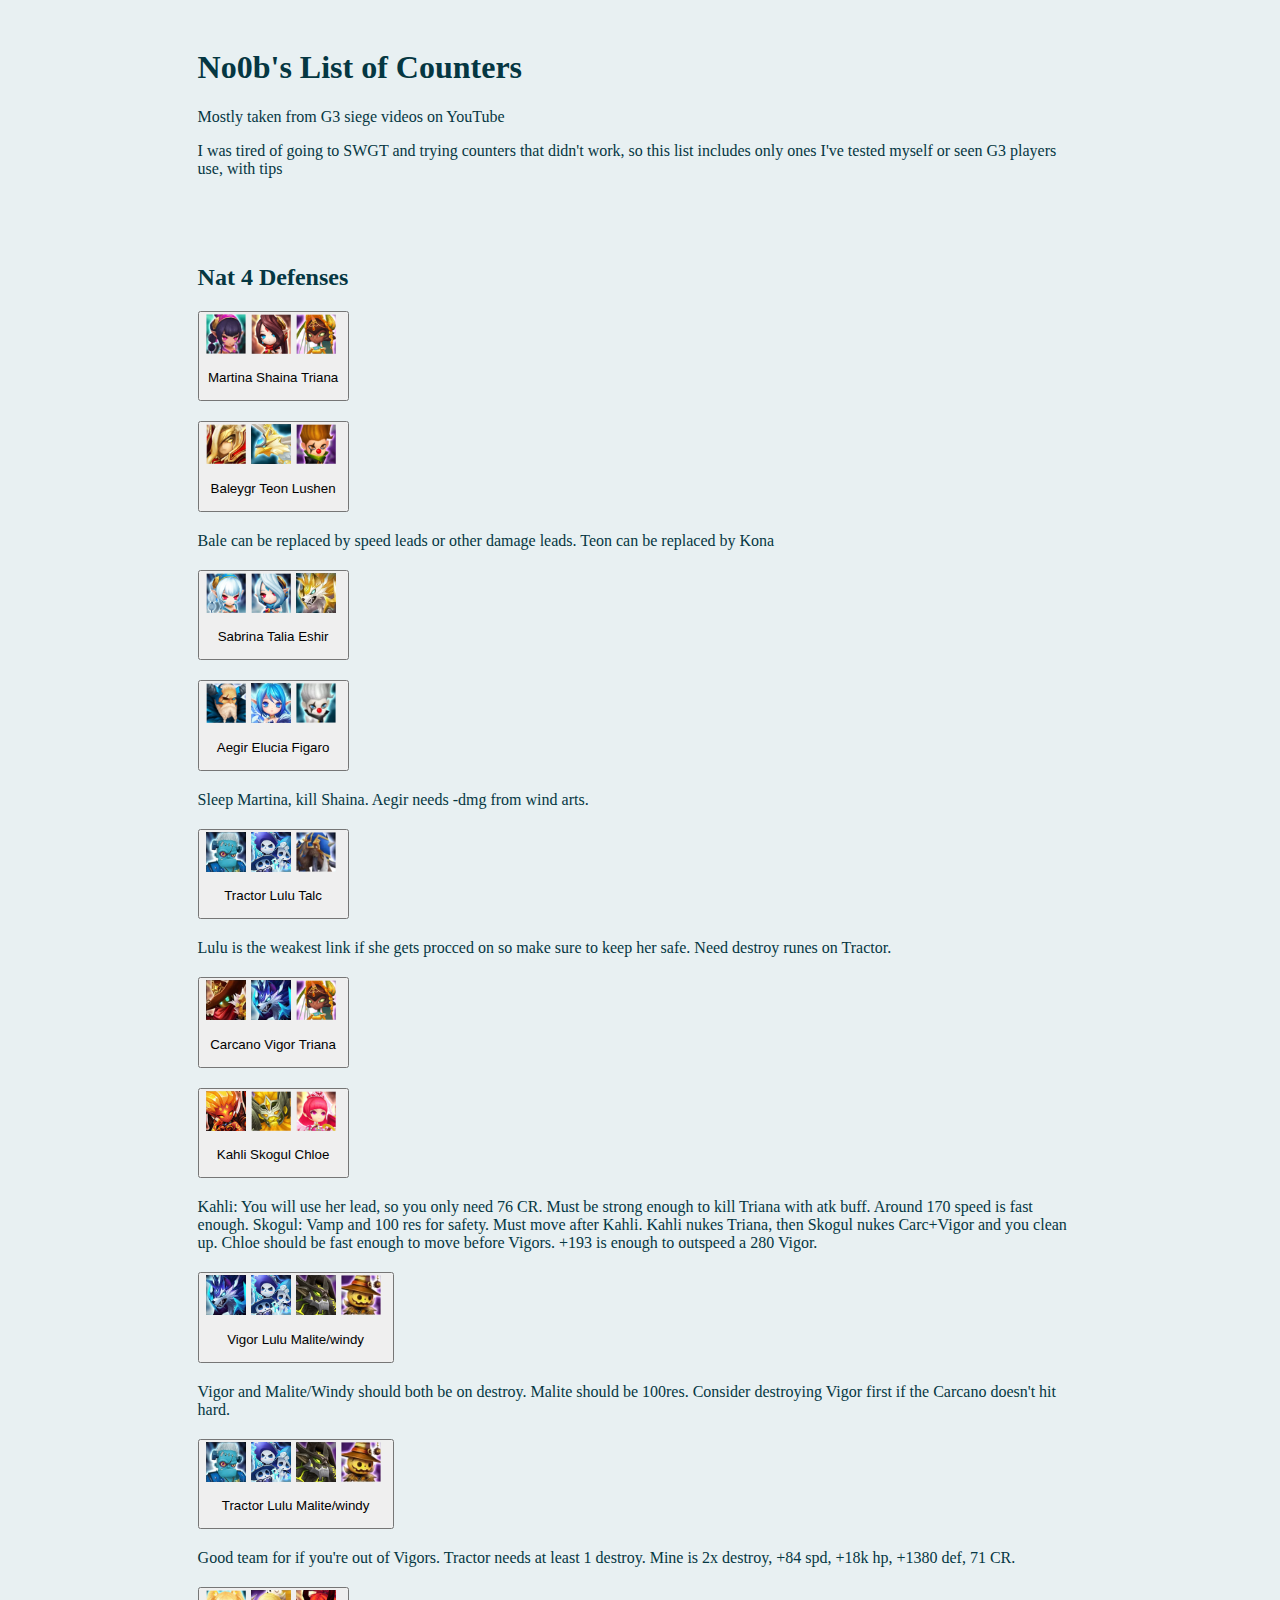
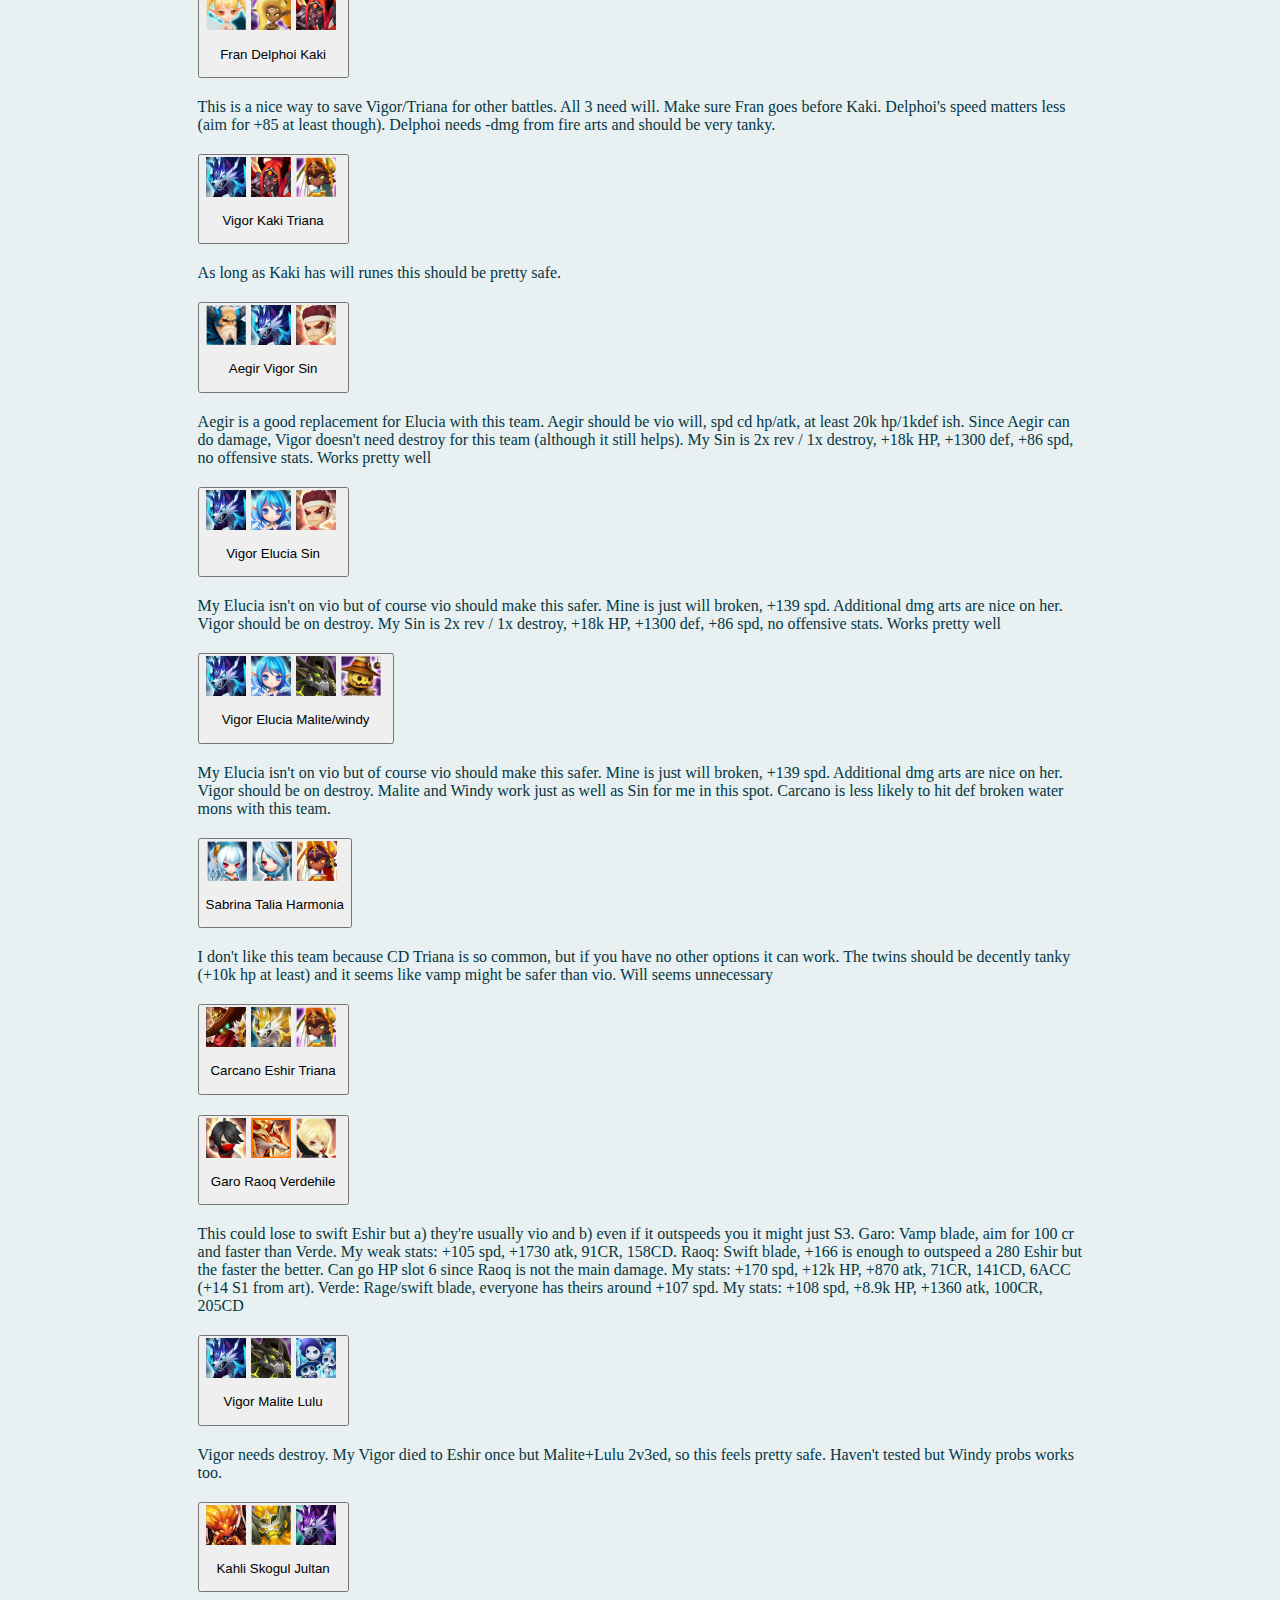
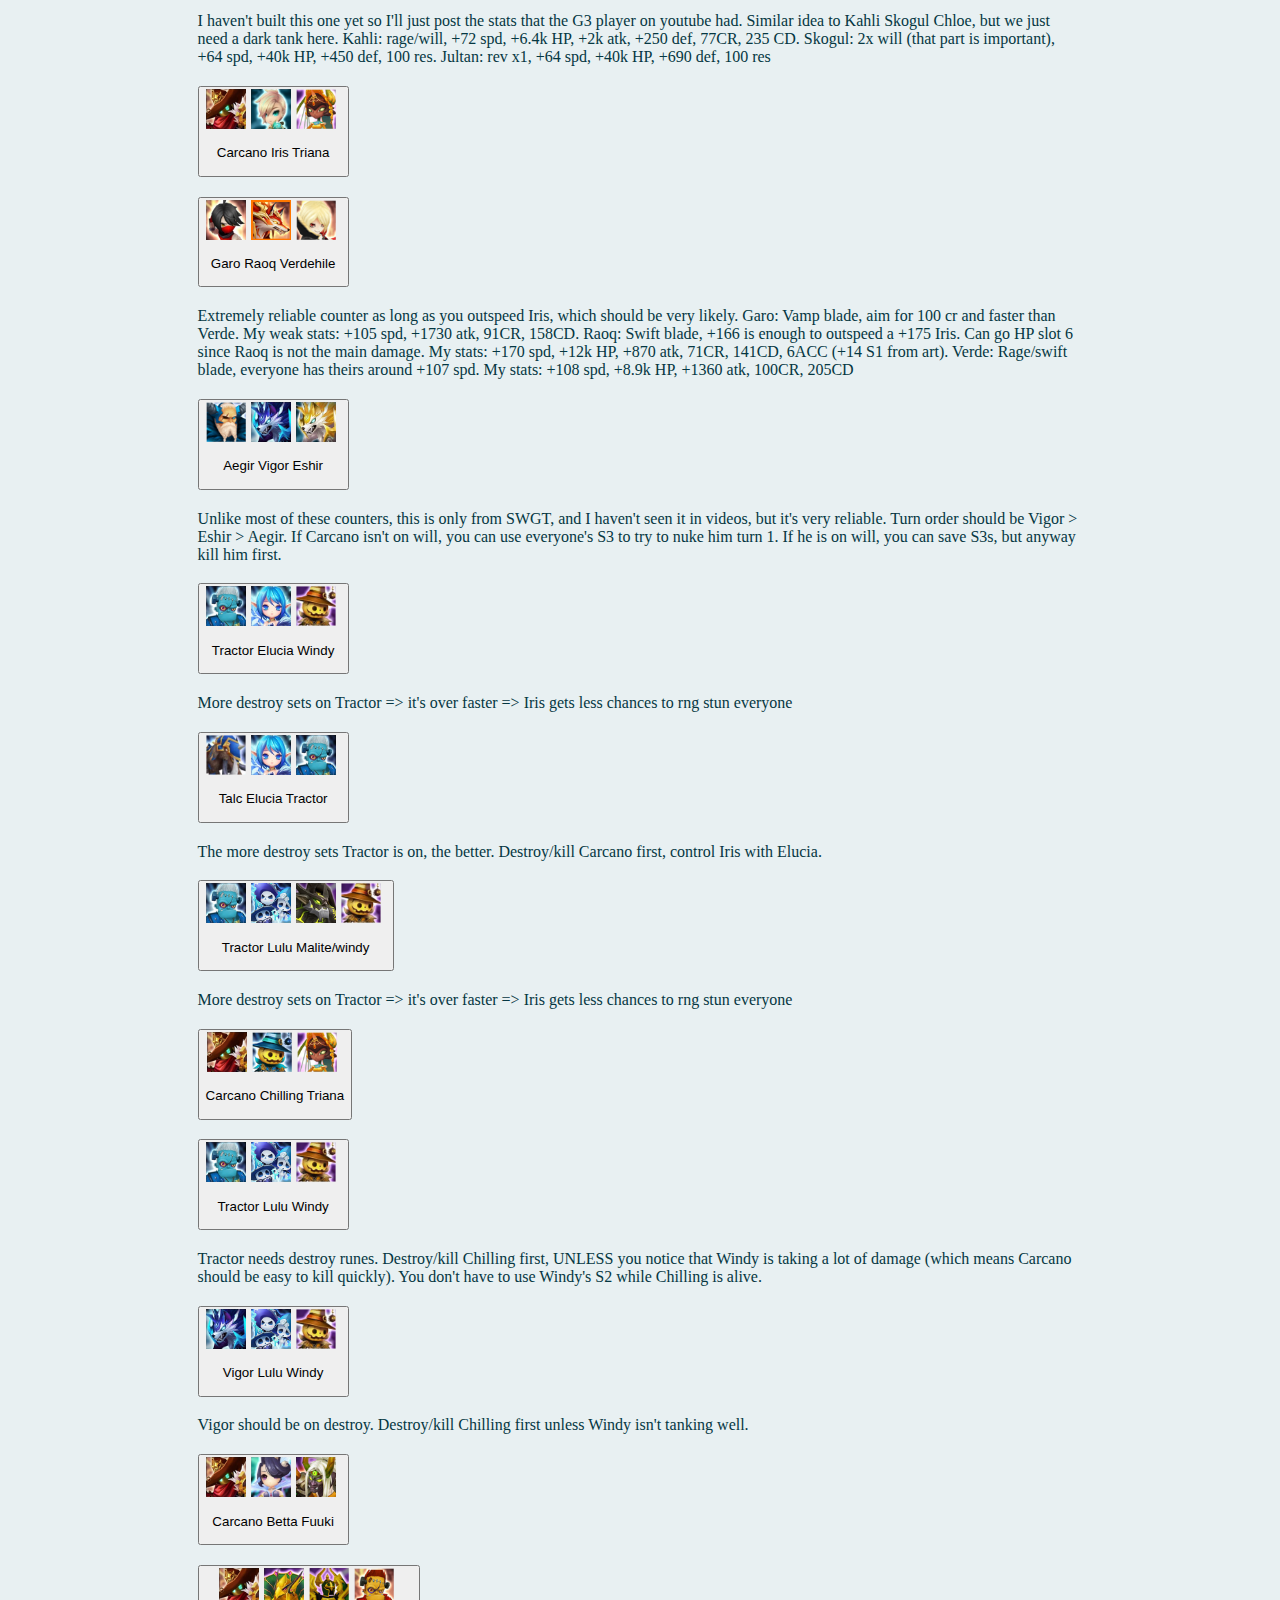
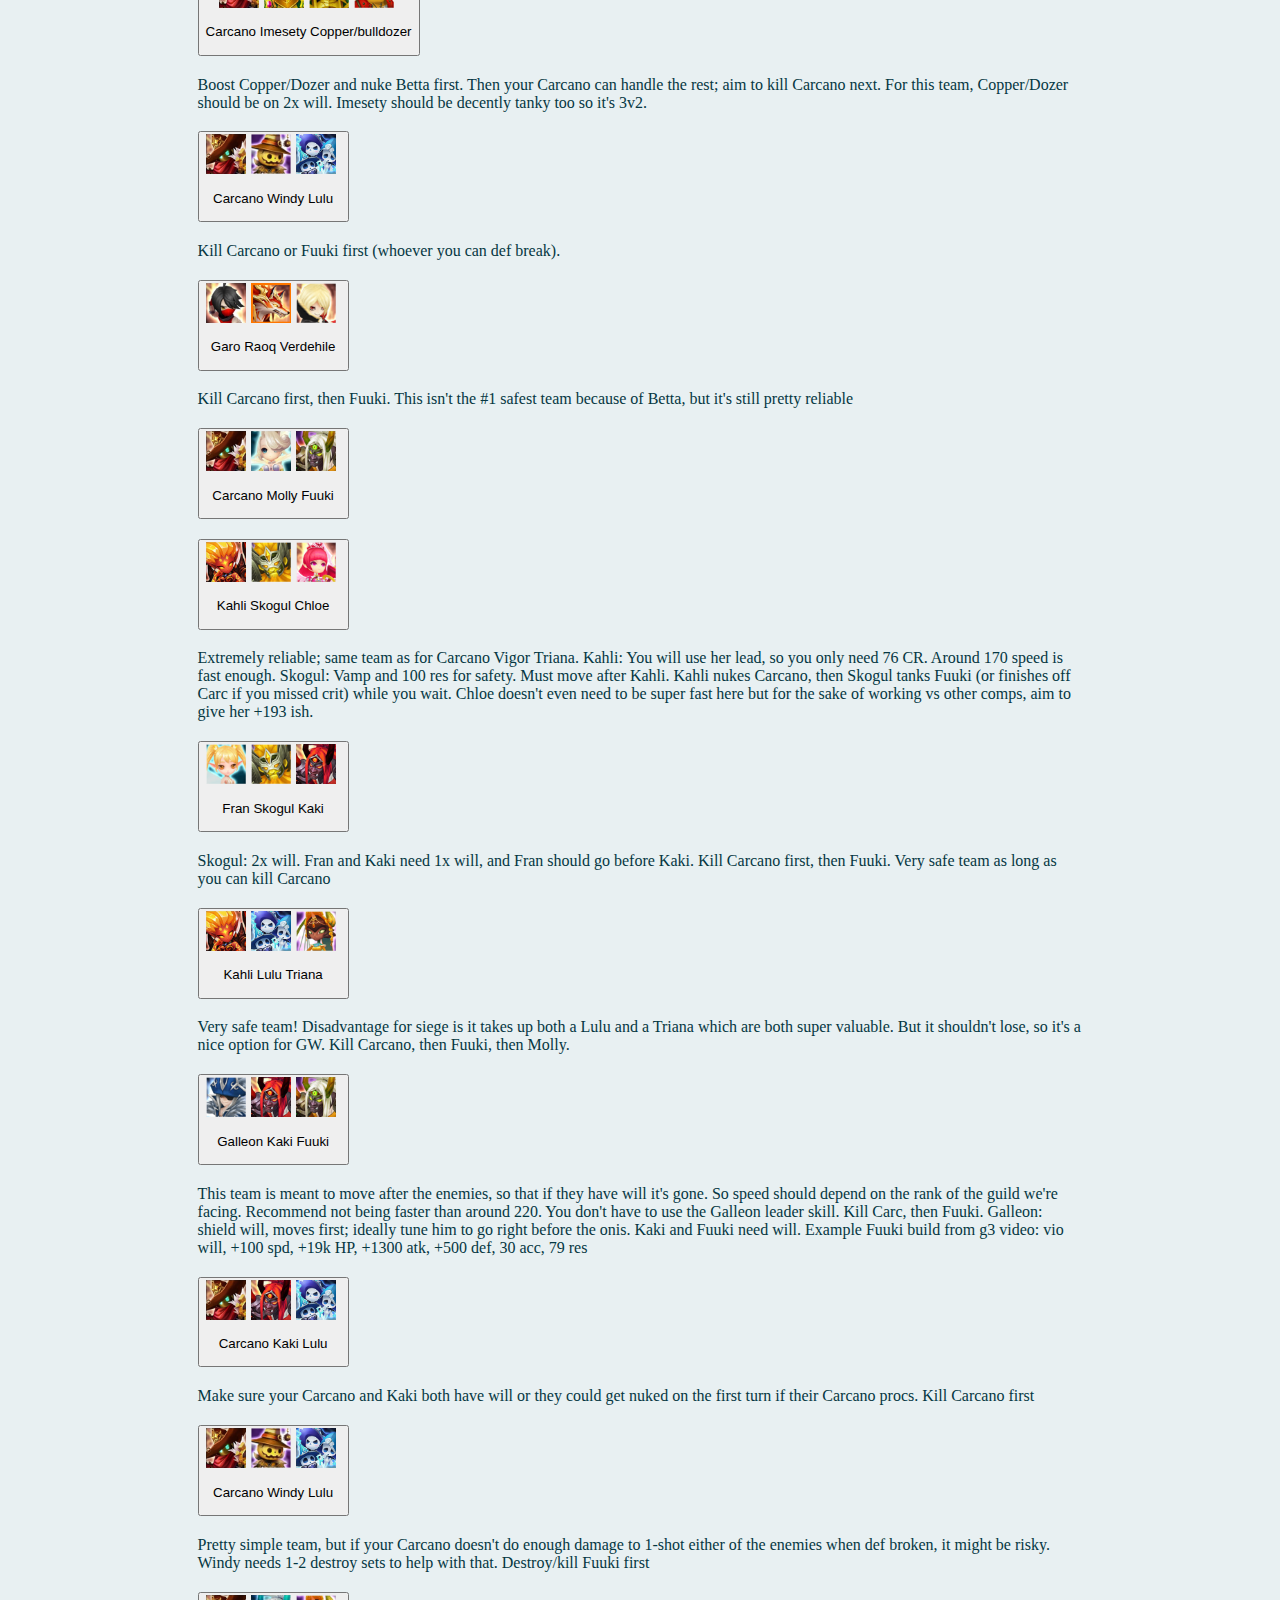
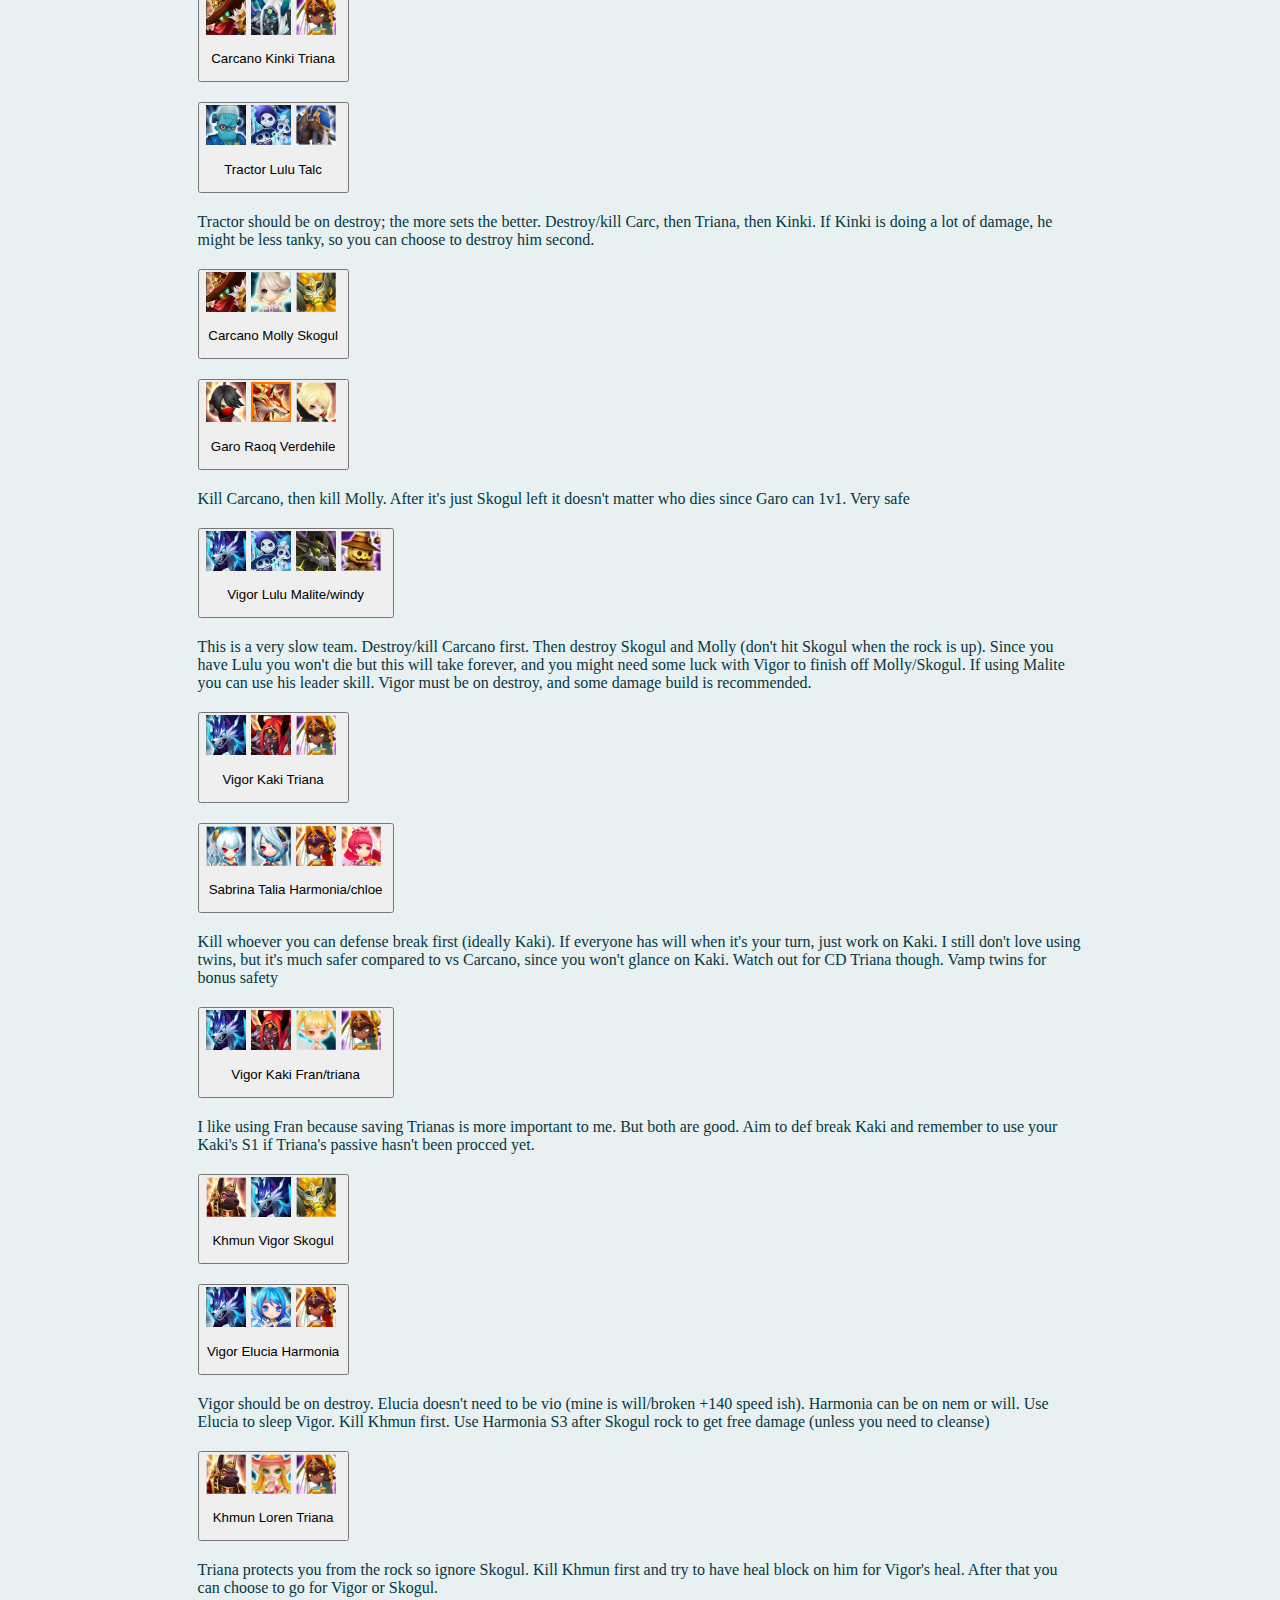
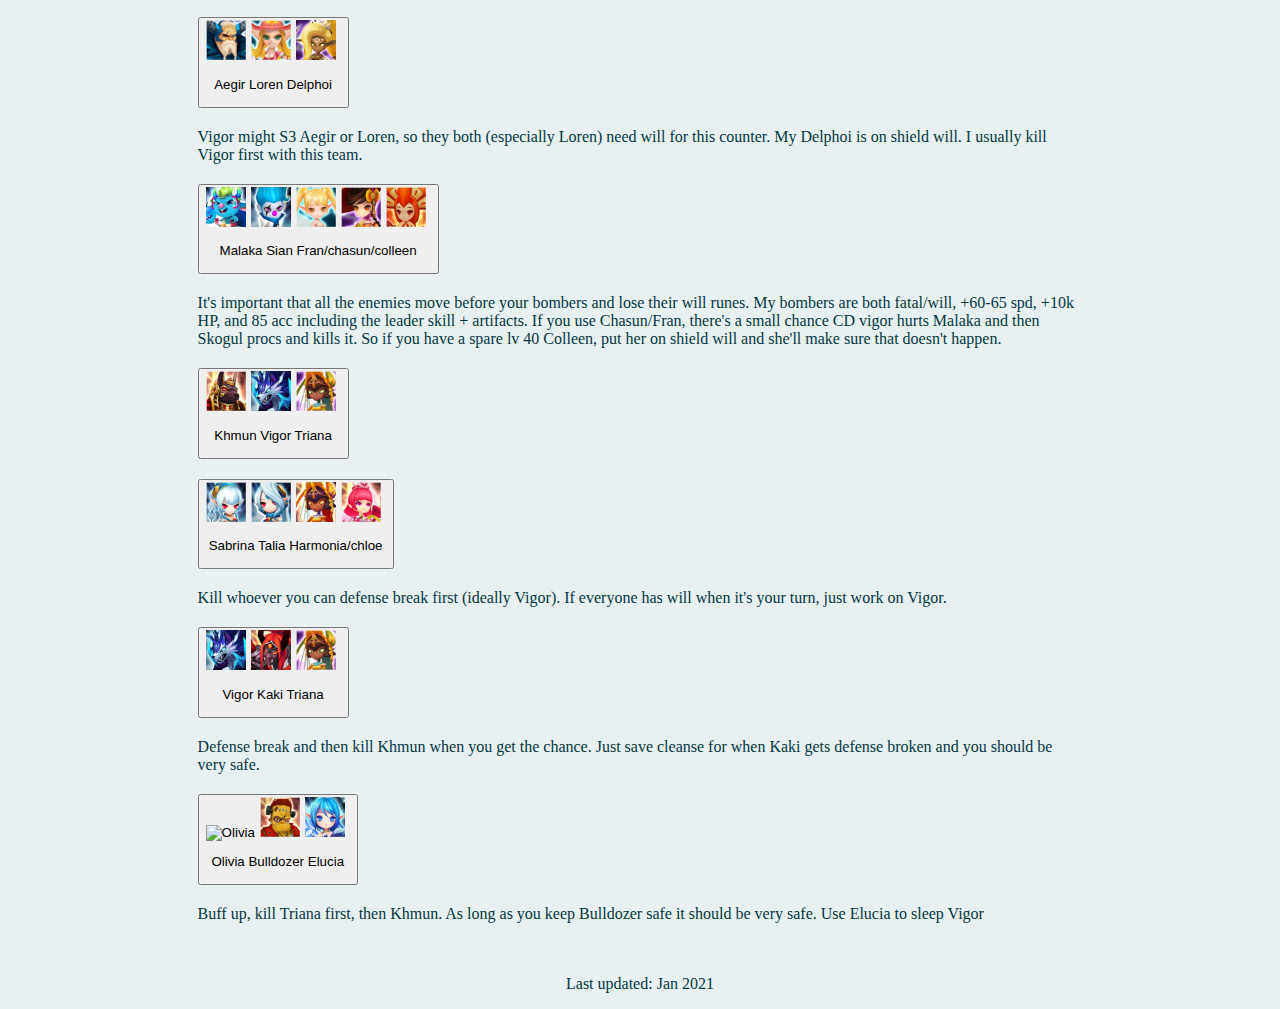
==== commit 58617d07: "Add counter-data js file; programatically generate accordions from data" ====
--- a/counters.html
+++ b/counters.html
@@ -18,935 +18,7 @@
 
   <section class="accordion" id="natFours">
     <h2>Nat 4 Defenses</h2>
-    <div class="accordion-item">
-      <h2 class="accordion-header" id="martina-shaina-triana">
-        <button class="accordion-button collapsed" type="button" data-bs-toggle="collapse" data-bs-target="#martina-shaina-triana-counters" aria-expanded="false" aria-controls="martina-shaina-triana-counters">
-          <img src="images/thumbs/martina.png" alt="Martina" class="mon-image-sm">
-          <img src="images/thumbs/shaina.webp" alt="Shaina" class="mon-image-sm">
-          <img src="images/thumbs/triana.webp" alt="Triana" class="mon-image-sm">
-          <p>Martina Shaina Triana</p>
-        </button>
-      </h2>
-      <div id="martina-shaina-triana-counters" class="accordion-collapse collapse" aria-labelledby="martina-shaina-triana" data-bs-parent="#natFours">
-        <div class="accordion-body">
-          <div class="accordion" id="inside-martina-shaina-triana-counters">
-            <div class="accordion-item">
-              <h2 class="accordion-header" id="martina-shaina-triana-counter-1">
-                <button class="accordion-button collapsed" type="button" data-bs-toggle="collapse" data-bs-target="#martina-shaina-triana-counter-1-info" aria-expanded="false" aria-controls="martina-shaina-triana-counter-1-info">
-                  <img src="images/thumbs/baleygr.webp" alt="Baleygr" class="mon-image-sm">
-                  <img src="images/thumbs/teon.webp" alt="Teon" class="mon-image-sm">
-                  <img src="images/thumbs/lushen.webp" alt="Lushen" class="mon-image-sm">
-                  <p>Baleygr Teon Lushen</p>
-                </button>
-              </h2>
-              <div id="martina-shaina-triana-counter-1-info" class="accordion-collapse collapse" aria-labelledby="martina-shaina-triana-counter-1" data-bs-parent="#inside-martina-shaina-triana-counters">
-                <div class="accordion-body">
-                  <p>Bale can be replaced by speed leads or other damage leads; Teon can be replaced by Kona</p>
-                </div>
-              </div>
-            </div>
-            <div class="accordion-item">
-              <h2 class="accordion-header" id="martina-shaina-triana-counter-2">
-                <button class="accordion-button collapsed" type="button" data-bs-toggle="collapse" data-bs-target="#martina-shaina-triana-counter-2-info" aria-expanded="false" aria-controls="martina-shaina-triana-counter-2-info">
-                  <img src="images/thumbs/sabrina.webp" alt="Sabrina" class="mon-image-sm">
-                  <img src="images/thumbs/talia.webp" alt="Talia" class="mon-image-sm">
-                  <img src="images/thumbs/eshir.webp" alt="Eshir" class="mon-image-sm">
-                  <p>Sabrina Talia Eshir</p>
-                </button>
-              </h2>
-            </div>
-            <div class="accordion-item">
-              <h2 class="accordion-header" id="martina-shaina-triana-counter-3">
-                <button class="accordion-button collapsed" type="button" data-bs-toggle="collapse" data-bs-target="#martina-shaina-triana-counter-3-info" aria-expanded="false" aria-controls="martina-shaina-triana-counter-3-info">
-                  <img src="images/thumbs/aegir.webp" alt="Aegir" class="mon-image-sm">
-                  <img src="images/thumbs/elucia.webp" alt="Elucia" class="mon-image-sm">
-                  <img src="images/thumbs/figaro.png" alt="Figaro" class="mon-image-sm">
-                  <p>Aegir Elucia Figaro</p>
-                </button>
-              </h2>
-              <div id="martina-shaina-triana-counter-3-info" class="accordion-collapse collapse" aria-labelledby="martina-shaina-triana-counter-3" data-bs-parent="#inside-martina-shaina-triana-counters">
-                <div class="accordion-body">
-                  <p>Sleep Martina, kill Shaina. Aegir needs -dmg from wind arts.</p>
-                </div>
-              </div>
-            </div>
-            <div class="accordion-item">
-              <h2 class="accordion-header" id="martina-shaina-triana-counter-4">
-                <button class="accordion-button collapsed" type="button" data-bs-toggle="collapse" data-bs-target="#martina-shaina-triana-counter-4-info" aria-expanded="false" aria-controls="martina-shaina-triana-counter-4-info">
-                  <img src="images/thumbs/tractor.webp" alt="Tractor" class="mon-image-sm">
-                  <img src="images/thumbs/lulu.webp" alt="Lulu" class="mon-image-sm">
-                  <img src="images/thumbs/talc.png" alt="Talc" class="mon-image-sm">
-                  <p>Tractor Lulu Talc</p>
-                </button>
-              </h2>
-              <div id="martina-shaina-triana-counter-4-info" class="accordion-collapse collapse" aria-labelledby="martina-shaina-triana-counter-4" data-bs-parent="#inside-martina-shaina-triana-counters">
-                <div class="accordion-body">
-                  <p>Lulu is the weakest link if she gets procced on so make sure to keep her safe. Need destroy Tractor.</p>
-                </div>
-              </div>
-            </div>
-          </div>
-        </div>
-      </div>
-    </div>
-    <div class="accordion-item">
-      <h2 class="accordion-header" id="carcano-vigor-triana">
-        <button class="accordion-button collapsed" type="button" data-bs-toggle="collapse" data-bs-target="#carcano-vigor-triana-counters" aria-expanded="false" aria-controls="carcano-vigor-triana-counters">
-          <img src="images/thumbs/carcano.webp" alt="Carcano" class="mon-image-sm">
-          <img src="images/thumbs/vigor.webp" alt="Vigor" class="mon-image-sm">
-          <img src="images/thumbs/triana.webp" alt="Triana" class="mon-image-sm">
-          <p>Carcano Vigor Triana</p>
-        </button>
-      </h2>
-      <div id="carcano-vigor-triana-counters" class="accordion-collapse collapse" aria-labelledby="carcano-vigor-triana" data-bs-parent="#natFours">
-        <div class="accordion-body">
-          <div class="accordion" id="inside-carcano-vigor-triana-counters">
-            <div class="accordion-item">
-              <h2 class="accordion-header" id="carcano-vigor-triana-counter-1">
-                <button class="accordion-button collapsed" type="button" data-bs-toggle="collapse" data-bs-target="#carcano-vigor-triana-counter-1-info" aria-expanded="false" aria-controls="carcano-vigor-triana-counter-1-info">
-                  <img src="images/thumbs/kahli.webp" alt="Kahli" class="mon-image-sm">
-                  <img src="images/thumbs/skogul.webp" alt="Skogul" class="mon-image-sm">
-                  <img src="images/thumbs/chloe.webp" alt="Chloe" class="mon-image-sm">
-                  <p>Kahli Skogul Chloe</p>
-                </button>
-              </h2>
-              <div id="carcano-vigor-triana-counter-1-info" class="accordion-collapse collapse" aria-labelledby="carcano-vigor-triana-counter-1" data-bs-parent="#inside-carcano-vigor-triana-counters">
-                <div class="accordion-body">
-                  <p>Kahli: You will use her lead, so you only need 76 CR. Must be strong enough to kill Triana with atk buff. Around 170 speed is fast enough.</p>
-                  <p>Skogul: Vamp and 100 res for safety. Must move after Kahli. Kahli nukes Triana, then Skogul nukes Carc+Vigor and you clean up.</p>
-                  <p>Chloe should be fast enough to move before Vigors. +193 is enough to outspeed a 280 Vigor.</p>
-                </div>
-              </div>
-            </div>
-            <div class="accordion-item">
-              <h2 class="accordion-header" id="carcano-vigor-triana-counter-2">
-                <button class="accordion-button collapsed" type="button" data-bs-toggle="collapse" data-bs-target="#carcano-vigor-triana-counter-2-info" aria-expanded="false" aria-controls="carcano-vigor-triana-counter-2-info">
-                  <img src="images/thumbs/vigor.webp" alt="Vigor" class="mon-image-sm">
-                  <img src="images/thumbs/lulu.webp" alt="Lulu" class="mon-image-sm">
-                  <img src="images/thumbs/malite.webp" alt="Malite" class="mon-image-sm">
-                  <p>or :</p>
-                  <img src="images/thumbs/windy.png" alt="Windy" class="mon-image-sm">
-                  <p>Vigor Lulu Malite/Windy</p>
-                </button>
-              </h2>
-              <div id="carcano-vigor-triana-counter-2-info" class="accordion-collapse collapse" aria-labelledby="carcano-vigor-triana-counter-3" data-bs-parent="#inside-carcano-vigor-triana-counters">
-                <div class="accordion-body">
-                  <p>Vigor and Malite/Windy should both be on destroy. Malite should be 100res. Consider destroying Vigor first if the Carcano doesn't hit hard.</p>
-                </div>
-              </div>
-            </div>
-            <div class="accordion-item">
-              <h2 class="accordion-header" id="carcano-vigor-triana-counter-3">
-                <button class="accordion-button collapsed" type="button" data-bs-toggle="collapse" data-bs-target="#carcano-vigor-triana-counter-3-info" aria-expanded="false" aria-controls="carcano-vigor-triana-counter-3-info">
-                  <img src="images/thumbs/fran.webp" alt="Fran" class="mon-image-sm">
-                  <img src="images/thumbs/delphoi.webp" alt="Delphoi" class="mon-image-sm">
-                  <img src="images/thumbs/kaki.webp" alt="Kaki" class="mon-image-sm">
-                  <p>Fran Delphoi Kaki</p>
-                </button>
-              </h2>
-              <div id="carcano-vigor-triana-counter-3-info" class="accordion-collapse collapse" aria-labelledby="carcano-vigor-triana-counter-3" data-bs-parent="#inside-carcano-vigor-triana-counters">
-                <div class="accordion-body">
-                  <p>This is a nice way to save Vigor and Triana for other battles.</p>
-                  <p>All 3 need will. Make sure Fran goes before Kaki. Delphoi's speed matters less (aim for +85 at least though). Delphoi needs -dmg from fire arts and should be very tanky.</p>
-                </div>
-              </div>
-            </div>
-            <div class="accordion-item">
-              <h2 class="accordion-header" id="carcano-vigor-triana-counter-4">
-                <button class="accordion-button collapsed" type="button" data-bs-toggle="collapse" data-bs-target="#carcano-vigor-triana-counter-4-info" aria-expanded="false" aria-controls="carcano-vigor-triana-counter-4-info">
-                  <img src="images/thumbs/vigor.webp" alt="Vigor" class="mon-image-sm">
-                  <img src="images/thumbs/kaki.webp" alt="Kaki" class="mon-image-sm">
-                  <img src="images/thumbs/triana.webp" alt="Triana" class="mon-image-sm">
-                  <p>Vigor Kaki Triana</p>
-                </button>
-              </h2>
-              <div id="carcano-vigor-triana-counter-4-info" class="accordion-collapse collapse" aria-labelledby="carcano-vigor-triana-counter-4" data-bs-parent="#inside-carcano-vigor-triana-counters">
-                <div class="accordion-body">
-                  <p>As long as Kaki has will this should be pretty safe.</p>
-                </div>
-              </div>
-            </div>
-            <div class="accordion-item">
-              <h2 class="accordion-header" id="carcano-vigor-triana-counter-5">
-                <button class="accordion-button collapsed" type="button" data-bs-toggle="collapse" data-bs-target="#carcano-vigor-triana-counter-5-info" aria-expanded="false" aria-controls="carcano-vigor-triana-counter-5-info">
-                  <img src="images/thumbs/aegir.webp" alt="Aegir" class="mon-image-sm">
-                  <img src="images/thumbs/vigor.webp" alt="Vigor" class="mon-image-sm">
-                  <img src="images/thumbs/sin.webp" alt="Sin" class="mon-image-sm">
-                  <p>Aegir Vigor Sin</p>
-                </button>
-              </h2>
-              <div id="carcano-vigor-triana-counter-5-info" class="accordion-collapse collapse" aria-labelledby="carcano-vigor-triana-counter-5" data-bs-parent="#inside-carcano-vigor-triana-counters">
-                <div class="accordion-body">
-                  <p>Aegir is a good replacement for Elucia with this team. Aegir should be vio will, spd cd hp/atk, at least 20k hp/1kdef ish.</p>
-                  <p>Since Aegir can do damage, Vigor doesn't need destroy for this team (although it still helps).</p>
-                  <p>My Sin is 2x rev / 1x destroy, +18k HP, +1300 def, +86 spd, no offensive stats. Works pretty well</p>
-                </div>
-              </div>
-            </div>
-            <div class="accordion-item">
-              <h2 class="accordion-header" id="carcano-vigor-triana-counter-6">
-                <button class="accordion-button collapsed" type="button" data-bs-toggle="collapse" data-bs-target="#carcano-vigor-triana-counter-6-info" aria-expanded="false" aria-controls="carcano-vigor-triana-counter-6-info">
-                  <img src="images/thumbs/vigor.webp" alt="Vigor" class="mon-image-sm">
-                  <img src="images/thumbs/elucia.webp" alt="Elucia" class="mon-image-sm">
-                  <img src="images/thumbs/sin.webp" alt="Sin" class="mon-image-sm">
-                  <p>Vigor Elucia Sin</p>
-                </button>
-              </h2>
-              <div id="carcano-vigor-triana-counter-6-info" class="accordion-collapse collapse" aria-labelledby="carcano-vigor-triana-counter-6" data-bs-parent="#inside-carcano-vigor-triana-counters">
-                <div class="accordion-body">
-                  <p>My Elucia isn't on vio but of course vio should make this safer. Mine is just will broken, +139 spd. Additional dmg arts are nice on her</p>
-                  <p>Vigor should be on destroy.</p>
-                  <p>My Sin is 2x rev / 1x destroy, +18k HP, +1300 def, +86 spd, no offensive stats. Works pretty well</p>
-                </div>
-              </div>
-            </div>
-            <div class="accordion-item">
-              <h2 class="accordion-header" id="carcano-vigor-triana-counter-7">
-                <button class="accordion-button collapsed" type="button" data-bs-toggle="collapse" data-bs-target="#carcano-vigor-triana-counter-7-info" aria-expanded="false" aria-controls="carcano-vigor-triana-counter-7-info">
-                  <img src="images/thumbs/vigor.webp" alt="Vigor" class="mon-image-sm">
-                  <img src="images/thumbs/elucia.webp" alt="Elucia" class="mon-image-sm">
-                  <img src="images/thumbs/malite.webp" alt="Malite" class="mon-image-sm">
-                  <p>or :</p>
-                  <img src="images/thumbs/windy.png" alt="Windy" class="mon-image-sm">
-                  <p>Vigor Elucia Malite/Windy</p>
-                </button>
-              </h2>
-              <div id="carcano-vigor-triana-counter-7-info" class="accordion-collapse collapse" aria-labelledby="carcano-vigor-triana-counter-7" data-bs-parent="#inside-carcano-vigor-triana-counters">
-                <div class="accordion-body">
-                  <p>My Elucia isn't on vio but of course vio should make this safer. Mine is just will broken, +139 spd. Additional dmg arts are nice on her</p>
-                  <p>Vigor should be on destroy.</p>
-                  <p>Malite and Windy work just as well as Sin for me in this spot. Carcano is less likely to hit def broken water mons with this team.</p>
-                </div>
-              </div>
-            </div>
-            <div class="accordion-item">
-              <h2 class="accordion-header" id="carcano-vigor-triana-counter-8">
-                <button class="accordion-button collapsed" type="button" data-bs-toggle="collapse" data-bs-target="#carcano-vigor-triana-counter-8-info" aria-expanded="false" aria-controls="carcano-vigor-triana-counter-8-info">
-                  <img src="images/thumbs/tractor.webp" alt="Tractor" class="mon-image-sm">
-                  <img src="images/thumbs/lulu.webp" alt="Lulu" class="mon-image-sm">
-                  <img src="images/thumbs/windy.png" alt="Windy" class="mon-image-sm">
-                  <p>Tractor Lulu Windy</p>
-                </button>
-              </h2>
-              <div id="carcano-vigor-triana-counter-8-info" class="accordion-collapse collapse" aria-labelledby="carcano-vigor-triana-counter-8" data-bs-parent="#inside-carcano-vigor-triana-counters">
-                <div class="accordion-body">
-                  <p>Good team for if you're out of Vigors. Tractor needs at least 1 destroy. Mine is 2x destroy, +84 spd, +18k hp, +1380 def, 71 CR.</p>
-                </div>
-              </div>
-            </div>
-            <div class="accordion-item">
-              <h2 class="accordion-header" id="carcano-vigor-triana-counter-9">
-                <button class="accordion-button collapsed" type="button" data-bs-toggle="collapse" data-bs-target="#carcano-vigor-triana-counter-9-info" aria-expanded="false" aria-controls="carcano-vigor-triana-counter-9-info">
-                  <img src="images/thumbs/talc.png" alt="Talc" class="mon-image-sm">
-                  <img src="images/thumbs/lulu.webp" alt="Lulu" class="mon-image-sm">
-                  <img src="images/thumbs/tractor.webp" alt="Tractor" class="mon-image-sm">
-                  <p>Talc Lulu Tractor</p>
-                </button>
-              </h2>
-              <div id="carcano-vigor-triana-counter-9-info" class="accordion-collapse collapse" aria-labelledby="carcano-vigor-triana-counter-9" data-bs-parent="#inside-carcano-vigor-triana-counters">
-                <div class="accordion-body">
-                  <p>This is great if the enemy Carc is tanky. Feels a little unsafe if Carc + Vigor or Triana hit hard. Keep Lulu safe</p>
-                </div>
-              </div>
-            </div>
-            <div class="accordion-item">
-              <h2 class="accordion-header" id="carcano-vigor-triana-counter-10">
-                <button class="accordion-button collapsed" type="button" data-bs-toggle="collapse" data-bs-target="#carcano-vigor-triana-counter-10-info" aria-expanded="false" aria-controls="carcano-vigor-triana-counter-10-info">
-                  <img src="images/thumbs/sabrina.webp" alt="Sabrina" class="mon-image-sm">
-                  <img src="images/thumbs/talia.webp" alt="Talia" class="mon-image-sm">
-                  <img src="images/thumbs/harmonia.webp" alt="Harmonia" class="mon-image-sm">
-                  <p>Sabrina Talia Harmonia</p>
-                </button>
-              </h2>
-              <div id="carcano-vigor-triana-counter-10-info" class="accordion-collapse collapse" aria-labelledby="carcano-vigor-triana-counter-10" data-bs-parent="#inside-carcano-vigor-triana-counters">
-                <div class="accordion-body">
-                  <p>I don't like this team because CD Triana is so common, but if you have no other options it can work.</p>
-                  <p>The twins should be decently tanky (+10k hp at least) and it seems like vamp might be safer than vio. Will seems unnecessary</p>
-                </div>
-              </div>
-            </div>
-          </div>
-        </div>
-      </div>
-    </div>
-    <div class="accordion-item">
-      <h2 class="accordion-header" id="carcano-vigor-molly">
-        <button class="accordion-button collapsed" type="button" data-bs-toggle="collapse" data-bs-target="#carcano-vigor-molly-counters" aria-expanded="false" aria-controls="carcano-vigor-molly-counters">
-          <img src="images/thumbs/carcano.webp" alt="Carcano" class="mon-image-sm">
-          <img src="images/thumbs/vigor.webp" alt="Vigor" class="mon-image-sm">
-          <img src="images/thumbs/molly.webp" alt="Molly" class="mon-image-sm">
-          <p>Carcano Vigor Molly</p>
-        </button>
-      </h2>
-      <div id="carcano-vigor-molly-counters" class="accordion-collapse collapse" aria-labelledby="carcano-vigor-molly" data-bs-parent="#natFours">
-        <div class="accordion-body">
-          <p>I've only actually seen this once in our GW; dunno any counters cause it's not popular enough</p>
-        </div>
-      </div>
-    </div>
-    <div class="accordion-item">
-      <h2 class="accordion-header" id="carcano-eshir-triana">
-        <button class="accordion-button collapsed" type="button" data-bs-toggle="collapse" data-bs-target="#carcano-eshir-triana-counters" aria-expanded="false" aria-controls="carcano-eshir-triana-counters">
-          <img src="images/thumbs/carcano.webp" alt="Carcano" class="mon-image-sm">
-          <img src="images/thumbs/eshir.webp" alt="Eshir" class="mon-image-sm">
-          <img src="images/thumbs/triana.webp" alt="Triana" class="mon-image-sm">
-          <p>Carcano Eshir Triana</p>
-        </button>
-      </h2>
-      <div id="carcano-eshir-triana-counters" class="accordion-collapse collapse" aria-labelledby="carcano-eshir-triana" data-bs-parent="#natFours">
-        <div class="accordion-body">
-          <div class="accordion" id="inside-carcano-eshir-triana-counters">
-            <div class="accordion-item">
-              <h2 class="accordion-header" id="carcano-eshir-triana-counter-1">
-                <button class="accordion-button collapsed" type="button" data-bs-toggle="collapse" data-bs-target="#carcano-eshir-triana-counter-1-info" aria-expanded="false" aria-controls="carcano-eshir-triana-counter-1-info">
-                  <img src="images/thumbs/garo.webp" alt="Garo" class="mon-image-sm">
-                  <img src="images/thumbs/raoq.webp" alt="Raoq" class="mon-image-sm">
-                  <img src="images/thumbs/verdehile.webp" alt="Verdehile" class="mon-image-sm">
-                  <p>Garo Raoq Verdehile</p>
-                </button>
-              </h2>
-              <div id="carcano-eshir-triana-counter-1-info" class="accordion-collapse collapse" aria-labelledby="carcano-eshir-triana-counter-1" data-bs-parent="#inside-carcano-eshir-triana-counters">
-                <div class="accordion-body">
-                  <p>This could lose to swift Eshir but a) they're usually vio and b) even if it outspeeds you it might just S3</p>
-                  <p>Garo: Vamp blade, aim for 100 cr and faster than Verde. My weak stats: +105 spd, +1730 atk, 91CR, 158CD</p>
-                  <p>Raoq: Swift blade, +166 is enough to outspeed a 280 Eshir but the faster the better. Can go HP slot 6 since Raoq is not the main damage. My stats: +170 spd, +12k HP, +870 atk, 71CR, 141CD, 6ACC (+14 S1 from art)</p>
-                  <p>Verde: Rage/swift blade, everyone has theirs around +107 spd. My stats: +108 spd, +8.9k HP, +1360 atk, 100CR, 205CD</p>
-                </div>
-              </div>
-            </div>
-            <div class="accordion-item">
-              <h2 class="accordion-header" id="carcano-eshir-triana-counter-2">
-                <button class="accordion-button collapsed" type="button" data-bs-toggle="collapse" data-bs-target="#carcano-eshir-triana-counter-2-info" aria-expanded="false" aria-controls="carcano-eshir-triana-counter-2-info">
-                  <img src="images/thumbs/vigor.webp" alt="Vigor" class="mon-image-sm">
-                  <img src="images/thumbs/malite.webp" alt="Malite" class="mon-image-sm">
-                  <img src="images/thumbs/lulu.webp" alt="Lulu" class="mon-image-sm">
-                  <p>Vigor Malite Lulu</p>
-                </button>
-              </h2>
-              <div id="carcano-eshir-triana-counter-2-info" class="accordion-collapse collapse" aria-labelledby="carcano-eshir-triana-counter-2" data-bs-parent="#inside-carcano-eshir-triana-counters">
-                <div class="accordion-body">
-                  <p>Vigor needs destroy. My Vigor died to Eshir once but Malite+Lulu 2v3ed, so this feels pretty safe. Haven't tested but Windy probs works too.</p>
-                </div>
-              </div>
-            </div>
-            <div class="accordion-item">
-              <h2 class="accordion-header" id="carcano-eshir-triana-counter-3">
-                <button class="accordion-button collapsed" type="button" data-bs-toggle="collapse" data-bs-target="#carcano-eshir-triana-counter-3-info" aria-expanded="false" aria-controls="carcano-eshir-triana-counter-3-info">
-                  <img src="images/thumbs/kahli.webp" alt="Kahli" class="mon-image-sm">
-                  <img src="images/thumbs/skogul.webp" alt="Skogul" class="mon-image-sm">
-                  <img src="images/thumbs/jultan.webp" alt="Jultan" class="mon-image-sm">
-                  <p>Kahli Skogul Jultan</p>
-                </button>
-              </h2>
-              <div id="carcano-eshir-triana-counter-3-info" class="accordion-collapse collapse" aria-labelledby="carcano-eshir-triana-counter-3" data-bs-parent="#inside-carcano-eshir-triana-counters">
-                <div class="accordion-body">
-                  <p>I haven't built this one yet so I'll just post the stats that the G3 player on youtube had. Similar idea to Kahli Skogul Chloe, but we just need a dark tank here.</p>
-                  <p>Kahli: rage/will, +72 spd, +6.4k HP, +2k atk, +250 def, 77CR, 235 CD</p>
-                  <p>Skogul: 2x will (that part is important), +64 spd, +40k HP, +450 def, 100 res</p>
-                  <p>Jultan: rev x1, +64 spd, +40k HP, +690 def, 100 res</p>
-                </div>
-              </div>
-            </div>
-          </div>
-        </div>
-      </div>
-    </div>
-    <div class="accordion-item">
-      <h2 class="accordion-header" id="carcano-iris-triana">
-        <button class="accordion-button collapsed" type="button" data-bs-toggle="collapse" data-bs-target="#carcano-iris-triana-counters" aria-expanded="false" aria-controls="carcano-iris-triana-counters">
-          <img src="images/thumbs/carcano.webp" alt="Carcano" class="mon-image-sm">
-          <img src="images/thumbs/iris.webp" alt="Iris" class="mon-image-sm">
-          <img src="images/thumbs/triana.webp" alt="Triana" class="mon-image-sm">
-          <p>Carcano Iris Triana</p>
-        </button>
-      </h2>
-      <div id="carcano-iris-triana-counters" class="accordion-collapse collapse" aria-labelledby="carcano-iris-triana" data-bs-parent="#natFours">
-        <div class="accordion-body">
-          <div class="accordion" id="inside-carcano-iris-triana-counters">
-            <div class="accordion-item">
-              <h2 class="accordion-header" id="carcano-iris-triana-counter-1">
-                <button class="accordion-button collapsed" type="button" data-bs-toggle="collapse" data-bs-target="#carcano-iris-triana-counter-1-info" aria-expanded="false" aria-controls="carcano-iris-triana-counter-1-info">
-                  <img src="images/thumbs/garo.webp" alt="Garo" class="mon-image-sm">
-                  <img src="images/thumbs/raoq.webp" alt="Raoq" class="mon-image-sm">
-                  <img src="images/thumbs/verdehile.webp" alt="Verdehile" class="mon-image-sm">
-                  <p>Garo Raoq Verdehile</p>
-                </button>
-              </h2>
-              <div id="carcano-iris-triana-counter-1-info" class="accordion-collapse collapse" aria-labelledby="carcano-iris-triana-counter-1" data-bs-parent="#inside-carcano-iris-triana-counters">
-                <div class="accordion-body">
-                  <p>Extremely reliable counter as long as you outspeed Iris, which should be very likely</p>
-                  <p>Garo: Vamp blade, aim for 100 cr and faster than Verde. My weak stats: +105 spd, +1730 atk, 91CR, 158CD</p>
-                  <p>Raoq: Swift blade, +166 is enough to outspeed a +175 Iris. Can go HP slot 6 since Raoq is not the main damage. My stats: +170 spd, +12k HP, +870 atk, 71CR, 141CD, 6ACC (+14 S1 from art)</p>
-                  <p>Verde: Rage/swift blade, everyone has theirs around +107 spd. My stats: +108 spd, +8.9k HP, +1360 atk, 100CR, 205CD</p>
-                </div>
-              </div>
-            </div>
-            <div class="accordion-item">
-              <h2 class="accordion-header" id="carcano-iris-triana-counter-2">
-                <button class="accordion-button collapsed" type="button" data-bs-toggle="collapse" data-bs-target="#carcano-iris-triana-counter-2-info" aria-expanded="false" aria-controls="carcano-iris-triana-counter-2-info">
-                  <img src="images/thumbs/aegir.webp" alt="Aegir" class="mon-image-sm">
-                  <img src="images/thumbs/vigor.webp" alt="Vigor" class="mon-image-sm">
-                  <img src="images/thumbs/eshir.webp" alt="Eshir" class="mon-image-sm">
-                  <p>Aegir Vigor Eshir</p>
-                </button>
-              </h2>
-              <div id="carcano-iris-triana-counter-2-info" class="accordion-collapse collapse" aria-labelledby="carcano-iris-triana-counter-2" data-bs-parent="#inside-carcano-iris-triana-counters">
-                <div class="accordion-body">
-                  <p>Unlike most of these counters, this is only from SWGT, and I haven't seen it in videos, but it's very reliable</p>
-                  <p>Turn order should be Vigor > Eshir > Aegir. If Carcano isn't on will, you can use everyone's S3 to try to nuke him turn 1. If he is on will, you can save S3s, but anyway kill him first.</p>
-                </div>
-              </div>
-            </div>
-            <div class="accordion-item">
-              <h2 class="accordion-header" id="carcano-iris-triana-counter-3">
-                <button class="accordion-button collapsed" type="button" data-bs-toggle="collapse" data-bs-target="#carcano-iris-triana-counter-3-info" aria-expanded="false" aria-controls="carcano-iris-triana-counter-3-info">
-                  <img src="images/thumbs/talc.png" alt="Talc" class="mon-image-sm">
-                  <img src="images/thumbs/elucia.webp" alt="Elucia" class="mon-image-sm">
-                  <img src="images/thumbs/tractor.webp" alt="Tractor" class="mon-image-sm">
-                  <p>Talc Elucia Tractor</p>
-                </button>
-              </h2>
-              <div id="carcano-iris-triana-counter-3-info" class="accordion-collapse collapse" aria-labelledby="carcano-iris-triana-counter-3" data-bs-parent="#inside-carcano-iris-triana-counters">
-                <div class="accordion-body">
-                  <p>The more destroy sets Tractor is on, the better. Destroy/kill Carcano first, control Iris with Elucia.</p>
-                </div>
-              </div>
-            </div>
-            <div class="accordion-item">
-              <h2 class="accordion-header" id="carcano-iris-triana-counter-4">
-                <button class="accordion-button collapsed" type="button" data-bs-toggle="collapse" data-bs-target="#carcano-iris-triana-counter-4-info" aria-expanded="false" aria-controls="carcano-iris-triana-counter-4-info">
-                  <img src="images/thumbs/tractor.webp" alt="Tractor" class="mon-image-sm">
-                  <img src="images/thumbs/elucia.webp" alt="Elucia" class="mon-image-sm">
-                  <img src="images/thumbs/windy.png" alt="Windy" class="mon-image-sm">
-                  <p>Tractor Elucia Windy</p>
-                </button>
-              </h2>
-              <div id="carcano-iris-triana-counter-4-info" class="accordion-collapse collapse" aria-labelledby="carcano-iris-triana-counter-4" data-bs-parent="#inside-carcano-iris-triana-counters">
-                <div class="accordion-body">
-                  <p>Usually wins but my Windy actually died once with this team so it's not my first choice. Still, pretty safe</p>
-                  <p>More destroy sets on Tractor => it's over faster => Iris gets less chances to rng stun everyone</p>
-                </div>
-              </div>
-            </div>
-            <div class="accordion-item">
-              <h2 class="accordion-header" id="carcano-iris-triana-counter-5">
-                <button class="accordion-button collapsed" type="button" data-bs-toggle="collapse" data-bs-target="#carcano-iris-triana-counter-5-info" aria-expanded="false" aria-controls="carcano-iris-triana-counter-5-info">
-                  <img src="images/thumbs/tractor.webp" alt="Tractor" class="mon-image-sm">
-                  <img src="images/thumbs/lulu.webp" alt="Lulu" class="mon-image-sm">
-                  <img src="images/thumbs/malite.webp" alt="Malite" class="mon-image-sm">
-                  <p>or :</p>
-                  <img src="images/thumbs/windy.png" alt="Windy" class="mon-image-sm">
-                  <p>Tractor Lulu Malite/Windy</p>
-                </button>
-              </h2>
-              <div id="carcano-iris-triana-counter-5-info" class="accordion-collapse collapse" aria-labelledby="carcano-iris-triana-counter-5" data-bs-parent="#inside-carcano-iris-triana-counters">
-                <div class="accordion-body">
-                  <p>More destroy sets on Tractor => it's over faster => Iris gets less chances to rng stun everyone</p>
-                </div>
-              </div>
-            </div>
-          </div>
-        </div>
-      </div>
-    </div>
-    <div class="accordion-item">
-      <h2 class="accordion-header" id="carcano-chilling-triana">
-        <button class="accordion-button collapsed" type="button" data-bs-toggle="collapse" data-bs-target="#carcano-chilling-triana-counters" aria-expanded="false" aria-controls="carcano-chilling-triana-counters">
-          <img src="images/thumbs/carcano.webp" alt="Carcano" class="mon-image-sm">
-          <img src="images/thumbs/chilling.webp" alt="Chilling" class="mon-image-sm">
-          <img src="images/thumbs/triana.webp" alt="Triana" class="mon-image-sm">
-          <p>Carcano Chilling Triana</p>
-        </button>
-      </h2>
-      <div id="carcano-chilling-triana-counters" class="accordion-collapse collapse" aria-labelledby="carcano-chilling-triana" data-bs-parent="#natFours">
-        <div class="accordion-body">
-          <div class="accordion" id="inside-carcano-chilling-triana-counters">
-            <div class="accordion-item">
-              <h2 class="accordion-header" id="carcano-chilling-triana-counter-1">
-                <button class="accordion-button collapsed" type="button" data-bs-toggle="collapse" data-bs-target="#carcano-chilling-triana-counter-1-info" aria-expanded="false" aria-controls="carcano-chilling-triana-counter-1-info">
-                  <img src="images/thumbs/tractor.webp" alt="Tractor" class="mon-image-sm">
-                  <img src="images/thumbs/lulu.webp" alt="Lulu" class="mon-image-sm">
-                  <img src="images/thumbs/windy.png" alt="Windy" class="mon-image-sm">
-                  <p>Tractor Lulu Windy</p>
-                </button>
-              </h2>
-              <div id="carcano-chilling-triana-counter-1-info" class="accordion-collapse collapse" aria-labelledby="carcano-chilling-triana-counter-1" data-bs-parent="#inside-carcano-chilling-triana-counters">
-                <div class="accordion-body">
-                  <p>Tractor should be on destroy; the more sets the better. Destroy/kill Chilling first unless Windy isn't tanking well.</p>
-                </div>
-              </div>
-            </div>
-            <div class="accordion-item">
-              <h2 class="accordion-header" id="carcano-chilling-triana-counter-2">
-                <button class="accordion-button collapsed" type="button" data-bs-toggle="collapse" data-bs-target="#carcano-chilling-triana-counter-2-info" aria-expanded="false" aria-controls="carcano-chilling-triana-counter-2-info">
-                  <img src="images/thumbs/vigor.webp" alt="Vigor" class="mon-image-sm">
-                  <img src="images/thumbs/lulu.webp" alt="Lulu" class="mon-image-sm">
-                  <img src="images/thumbs/windy.png" alt="Windy" class="mon-image-sm">
-                  <p>Vigor Lulu Windy</p>
-                </button>
-              </h2>
-              <div id="carcano-chilling-triana-counter-2-info" class="accordion-collapse collapse" aria-labelledby="carcano-chilling-triana-counter-2" data-bs-parent="#inside-carcano-chilling-triana-counters">
-                <div class="accordion-body">
-                  <p>Vigor should be on destroy. Destroy/kill Chilling first unless Windy isn't tanking well.</p>
-                </div>
-              </div>
-            </div>
-          </div>
-        </div>
-      </div>
-    </div>
-    <div class="accordion-item">
-      <h2 class="accordion-header" id="carcano-kinki-triana">
-        <button class="accordion-button collapsed" type="button" data-bs-toggle="collapse" data-bs-target="#carcano-kinki-triana-counters" aria-expanded="false" aria-controls="carcano-kinki-triana-counters">
-          <img src="images/thumbs/carcano.webp" alt="Carcano" class="mon-image-sm">
-          <img src="images/thumbs/kinki.webp" alt="Kinki" class="mon-image-sm">
-          <img src="images/thumbs/triana.webp" alt="Triana" class="mon-image-sm">
-          <p>Carcano Kinki Triana</p>
-        </button>
-      </h2>
-      <div id="carcano-kinki-triana-counters" class="accordion-collapse collapse" aria-labelledby="carcano-kinki-triana" data-bs-parent="#natFours">
-        <div class="accordion-body">
-          <div class="accordion" id="inside-carcano-kinki-triana-counters">
-            <div class="accordion-item">
-              <h2 class="accordion-header" id="carcano-kinki-triana-counter-1">
-                <button class="accordion-button collapsed" type="button" data-bs-toggle="collapse" data-bs-target="#carcano-kinki-triana-counter-1-info" aria-expanded="false" aria-controls="carcano-kinki-triana-counter-1-info">
-                  <img src="images/thumbs/tractor.webp" alt="Tractor" class="mon-image-sm">
-                  <img src="images/thumbs/lulu.webp" alt="Lulu" class="mon-image-sm">
-                  <img src="images/thumbs/talc.png" alt="Talc" class="mon-image-sm">
-                  <p>Tractor Lulu Talc</p>
-                </button>
-              </h2>
-              <div id="carcano-kinki-triana-counter-1-info" class="accordion-collapse collapse" aria-labelledby="carcano-kinki-triana-counter-1" data-bs-parent="#inside-carcano-kinki-triana-counters">
-                <div class="accordion-body">
-                  <p>Tractor should be on destroy; the more sets the better. Destroy/kill Carc, then Triana, then Kinki. If Kinki is doing a lot of damage, he might be less tanky, so you can choose to destroy him second.</p>
-                </div>
-              </div>
-            </div>
-          </div>
-        </div>
-      </div>
-    </div>
-    <div class="accordion-item">
-      <h2 class="accordion-header" id="carcano-betta-fuuki">
-        <button class="accordion-button collapsed" type="button" data-bs-toggle="collapse" data-bs-target="#carcano-betta-fuuki-counters" aria-expanded="false" aria-controls="carcano-betta-fuuki-counters">
-          <img src="images/thumbs/carcano.webp" alt="Carcano" class="mon-image-sm">
-          <img src="images/thumbs/betta.webp" alt="Betta" class="mon-image-sm">
-          <img src="images/thumbs/fuuki.webp" alt="Fuuki" class="mon-image-sm">
-          <p>Carcano Betta Fuuki</p>
-        </button>
-      </h2>
-      <div id="carcano-betta-fuuki-counters" class="accordion-collapse collapse" aria-labelledby="carcano-betta-fuuki" data-bs-parent="#natFours">
-        <div class="accordion-body">
-          <div class="accordion" id="inside-carcano-betta-fuuki-counters">
-            <div class="accordion-item">
-              <h2 class="accordion-header" id="carcano-betta-fuuki-counter-1">
-                <button class="accordion-button collapsed" type="button" data-bs-toggle="collapse" data-bs-target="#carcano-betta-fuuki-counter-1-info" aria-expanded="false" aria-controls="carcano-betta-fuuki-counter-1-info">
-                  <img src="images/thumbs/carcano.webp" alt="Carcano" class="mon-image-sm">
-                  <img src="images/thumbs/imesety.webp" alt="Imesety" class="mon-image-sm">
-                  <img src="images/thumbs/copper.webp" alt="Copper" class="mon-image-sm">
-                  <p>or :</p>
-                  <img src="images/thumbs/bulldozer.webp" alt="Bulldozer" class="mon-image-sm">
-                  <p>Carcano Imesety Copper/Bulldozer</p>
-                </button>
-              </h2>
-              <div id="carcano-betta-fuuki-counter-1-info" class="accordion-collapse collapse" aria-labelledby="carcano-betta-fuuki-counter-1" data-bs-parent="#inside-carcano-betta-fuuki-counters">
-                <div class="accordion-body">
-                  <p>Boost Copper/Dozer and nuke Betta first. Then your Carcano can handle the rest; aim to kill Carcano next. For this team, Copper/Dozer should be on 2x will. Imesety should be decently tanky too so it's 3v2.</p>
-                </div>
-              </div>
-            </div>
-            <div class="accordion-item">
-              <h2 class="accordion-header" id="carcano-betta-fuuki-counter-2">
-                <button class="accordion-button collapsed" type="button" data-bs-toggle="collapse" data-bs-target="#carcano-betta-fuuki-counter-2-info" aria-expanded="false" aria-controls="carcano-betta-fuuki-counter-2-info">
-                  <img src="images/thumbs/carcano.webp" alt="Carcano" class="mon-image-sm">
-                  <img src="images/thumbs/windy.png" alt="Windy" class="mon-image-sm">
-                  <img src="images/thumbs/lulu.webp" alt="Lulu" class="mon-image-sm">
-                  <p>Carcano Windy Lulu</p>
-                </button>
-              </h2>
-              <div id="carcano-betta-fuuki-counter-2-info" class="accordion-collapse collapse" aria-labelledby="carcano-betta-fuuki-counter-2" data-bs-parent="#inside-carcano-betta-fuuki-counters">
-                <div class="accordion-body">
-                  <p>Kill Carcano or Fuuki first (whoever you can def break).</p>
-                </div>
-              </div>
-            </div>
-            <div class="accordion-item">
-              <h2 class="accordion-header" id="carcano-betta-fuuki-counter-3">
-                <button class="accordion-button collapsed" type="button" data-bs-toggle="collapse" data-bs-target="#carcano-betta-fuuki-counter-3-info" aria-expanded="false" aria-controls="carcano-betta-fuuki-counter-3-info">
-                  <img src="images/thumbs/garo.webp" alt="Garo" class="mon-image-sm">
-                  <img src="images/thumbs/raoq.webp" alt="Raoq" class="mon-image-sm">
-                  <img src="images/thumbs/verdehile.webp" alt="Verdehile" class="mon-image-sm">
-                  <p>Garo Raoq Verdehile</p>
-                </button>
-              </h2>
-              <div id="carcano-betta-fuuki-counter-3-info" class="accordion-collapse collapse" aria-labelledby="carcano-betta-fuuki-counter-3" data-bs-parent="#inside-carcano-betta-fuuki-counters">
-                <div class="accordion-body">
-                  <p>Kill Carcano first, then Fuuki. This isn't the #1 safest team because of Betta, but it's still pretty reliable</p>
-                </div>
-              </div>
-            </div>
-          </div>
-        </div>
-      </div>
-    </div>
-    <div class="accordion-item">
-      <h2 class="accordion-header" id="carcano-molly-fuuki">
-        <button class="accordion-button collapsed" type="button" data-bs-toggle="collapse" data-bs-target="#carcano-molly-fuuki-counters" aria-expanded="false" aria-controls="carcano-molly-fuuki-counters">
-          <img src="images/thumbs/carcano.webp" alt="Carcano" class="mon-image-sm">
-          <img src="images/thumbs/molly.webp" alt="Molly" class="mon-image-sm">
-          <img src="images/thumbs/fuuki.webp" alt="Fuuki" class="mon-image-sm">
-          <p>Carcano Molly Fuuki</p>
-        </button>
-      </h2>
-      <div id="carcano-molly-fuuki-counters" class="accordion-collapse collapse" aria-labelledby="carcano-molly-fuuki" data-bs-parent="#natFours">
-        <div class="accordion-body">
-          <div class="accordion" id="inside-carcano-molly-fuuki-counters">
-            <div class="accordion-item">
-              <h2 class="accordion-header" id="carcano-molly-fuuki-counter-1">
-                <button class="accordion-button collapsed" type="button" data-bs-toggle="collapse" data-bs-target="#carcano-molly-fuuki-counter-1-info" aria-expanded="false" aria-controls="carcano-molly-fuuki-counter-1-info">
-                  <img src="images/thumbs/kahli.webp" alt="Kahli" class="mon-image-sm">
-                  <img src="images/thumbs/skogul.webp" alt="Skogul" class="mon-image-sm">
-                  <img src="images/thumbs/chloe.webp" alt="Chloe" class="mon-image-sm">
-                  <p>Kahli Skogul Chloe</p>
-                </button>
-              </h2>
-              <div id="carcano-molly-fuuki-counter-1-info" class="accordion-collapse collapse" aria-labelledby="carcano-molly-fuuki-counter-1" data-bs-parent="#inside-carcano-molly-fuuki-counters">
-                <div class="accordion-body">
-                  <p>Extremely reliable; same team as for Carcano Vigor Triana.</p>
-                  <p>Kahli: You will use her lead, so you only need 76 CR. Around 170 speed is fast enough.</p>
-                  <p>Skogul: Vamp and 100 res for safety. Must move after Kahli. Kahli nukes Carcano, then Skogul tanks Fuuki (or finishes off Carc if you missed crit) while you wait.</p>
-                  <p>Chloe doesn't even need to be super fast here but for the sake of working vs other comps, aim to give her +193 ish.</p>
-                </div>
-              </div>
-            </div>
-            <div class="accordion-item">
-              <h2 class="accordion-header" id="carcano-molly-fuuki-counter-2">
-                <button class="accordion-button collapsed" type="button" data-bs-toggle="collapse" data-bs-target="#carcano-molly-fuuki-counter-2-info" aria-expanded="false" aria-controls="carcano-molly-fuuki-counter-2-info">
-                  <img src="images/thumbs/fran.webp" alt="Fran" class="mon-image-sm">
-                  <img src="images/thumbs/skogul.webp" alt="Skogul" class="mon-image-sm">
-                  <img src="images/thumbs/kaki.webp" alt="Kaki" class="mon-image-sm">
-                  <p>Fran Skogul Kaki</p>
-                </button>
-              </h2>
-              <div id="carcano-molly-fuuki-counter-2-info" class="accordion-collapse collapse" aria-labelledby="carcano-molly-fuuki-counter-2" data-bs-parent="#inside-carcano-molly-fuuki-counters">
-                <div class="accordion-body">
-                  <p>Skogul: 2x will. Fran and Kaki need 1x will, and Fran should go before Kaki. Kill Carcano first, then Fuuki. Very safe team as long as you can kill Carcano</p>
-                </div>
-              </div>
-            </div>
-            <div class="accordion-item">
-              <h2 class="accordion-header" id="carcano-molly-fuuki-counter-3">
-                <button class="accordion-button collapsed" type="button" data-bs-toggle="collapse" data-bs-target="#carcano-molly-fuuki-counter-3-info" aria-expanded="false" aria-controls="carcano-molly-fuuki-counter-3-info">
-                  <img src="images/thumbs/kahli.webp" alt="Kahli" class="mon-image-sm">
-                  <img src="images/thumbs/lulu.webp" alt="Lulu" class="mon-image-sm">
-                  <img src="images/thumbs/triana.webp" alt="Triana" class="mon-image-sm">
-                  <p>Kahli Lulu Triana</p>
-                </button>
-              </h2>
-              <div id="carcano-molly-fuuki-counter-3-info" class="accordion-collapse collapse" aria-labelledby="carcano-molly-fuuki-counter-3" data-bs-parent="#inside-carcano-molly-fuuki-counters">
-                <div class="accordion-body">
-                  <p>Very safe team! Disadvantage for siege is it takes up both a Lulu and a Triana which are both super valuable. But it shouldn't lose, so it's a nice option for GW. Kill Carcano, then Fuuki, then Molly.</p>
-                </div>
-              </div>
-            </div>
-            <div class="accordion-item">
-              <h2 class="accordion-header" id="carcano-molly-fuuki-counter-4">
-                <button class="accordion-button collapsed" type="button" data-bs-toggle="collapse" data-bs-target="#carcano-molly-fuuki-counter-4-info" aria-expanded="false" aria-controls="carcano-molly-fuuki-counter-4-info">
-                  <img src="images/thumbs/galleon.webp" alt="Galleon" class="mon-image-sm">
-                  <img src="images/thumbs/kaki.webp" alt="Kaki" class="mon-image-sm">
-                  <img src="images/thumbs/fuuki.webp" alt="Fuuki" class="mon-image-sm">
-                  <p>Galleon Kaki Fuuki</p>
-                </button>
-              </h2>
-              <div id="carcano-molly-fuuki-counter-4-info" class="accordion-collapse collapse" aria-labelledby="carcano-molly-fuuki-counter-4" data-bs-parent="#inside-carcano-molly-fuuki-counters">
-                <div class="accordion-body">
-                  <p>This team is meant to move after the enemies, so that if they have will it's gone. So speed should depend on the rank of the guild we're facing. Recommend not being faster than around 220. You don't have to use the Galleon leader skill. Kill Carc, then Fuuki.</p>
-                  <p>Galleon: shield will, moves first; ideally tune him to go right before the onis.</p>
-                  <p>Kaki and Fuuki need will. Example Fuuki build from g3 video: vio will, +100 spd, +19k HP, +1300 atk, +500 def, 30 acc, 79 res</p>
-                </div>
-              </div>
-            </div>
-            <div class="accordion-item">
-              <h2 class="accordion-header" id="carcano-molly-fuuki-counter-5">
-                <button class="accordion-button collapsed" type="button" data-bs-toggle="collapse" data-bs-target="#carcano-molly-fuuki-counter-5-info" aria-expanded="false" aria-controls="carcano-molly-fuuki-counter-5-info">
-                  <img src="images/thumbs/carcano.webp" alt="Carcano" class="mon-image-sm">
-                  <img src="images/thumbs/kaki.webp" alt="Kaki" class="mon-image-sm">
-                  <img src="images/thumbs/lulu.webp" alt="Lulu" class="mon-image-sm">
-                  <p>Carcano Kaki Lulu</p>
-                </button>
-              </h2>
-              <div id="carcano-molly-fuuki-counter-5-info" class="accordion-collapse collapse" aria-labelledby="carcano-molly-fuuki-counter-5" data-bs-parent="#inside-carcano-molly-fuuki-counters">
-                <div class="accordion-body">
-                  <p>Make sure your Carcano and Kaki both have will or they could get nuked on the first turn if their Carcano procs. Kill Carcano first</p>
-                </div>
-              </div>
-            </div>
-            <div class="accordion-item">
-              <h2 class="accordion-header" id="carcano-molly-fuuki-counter-6">
-                <button class="accordion-button collapsed" type="button" data-bs-toggle="collapse" data-bs-target="#carcano-molly-fuuki-counter-6-info" aria-expanded="false" aria-controls="carcano-molly-fuuki-counter-6-info">
-                  <img src="images/thumbs/carcano.webp" alt="Carcano" class="mon-image-sm">
-                  <img src="images/thumbs/windy.png" alt="Windy" class="mon-image-sm">
-                  <img src="images/thumbs/lulu.webp" alt="Lulu" class="mon-image-sm">
-                  <p>Carcano Windy Lulu</p>
-                </button>
-              </h2>
-              <div id="carcano-molly-fuuki-counter-6-info" class="accordion-collapse collapse" aria-labelledby="carcano-molly-fuuki-counter-6" data-bs-parent="#inside-carcano-molly-fuuki-counters">
-                <div class="accordion-body">
-                  <p>Pretty simple team, but if your Carcano doesn't do enough damage to 1-shot either of the enemies when def broken, it might be risky. Windy needs 1-2 destroy sets to help with that. Destroy/kill Fuuki first</p>
-                </div>
-              </div>
-            </div>
-          </div>
-        </div>
-      </div>
-    </div>
-    <div class="accordion-item">
-      <h2 class="accordion-header" id="carcano-molly-skogul">
-        <button class="accordion-button collapsed" type="button" data-bs-toggle="collapse" data-bs-target="#carcano-molly-skogul-counters" aria-expanded="false" aria-controls="carcano-molly-skogul-counters">
-          <img src="images/thumbs/carcano.webp" alt="Carcano" class="mon-image-sm">
-          <img src="images/thumbs/molly.webp" alt="Molly" class="mon-image-sm">
-          <img src="images/thumbs/skogul.webp" alt="Skogul" class="mon-image-sm">
-          <p>Carcano Molly Skogul</p>
-        </button>
-      </h2>
-      <div id="carcano-molly-skogul-counters" class="accordion-collapse collapse" aria-labelledby="carcano-molly-skogul" data-bs-parent="#natFours">
-        <div class="accordion-body">
-          <div class="accordion" id="inside-carcano-molly-skogul-counters">
-            <div class="accordion-item">
-              <h2 class="accordion-header" id="carcano-molly-skogul-counter-1">
-                <button class="accordion-button collapsed" type="button" data-bs-toggle="collapse" data-bs-target="#carcano-molly-skogul-counter-1-info" aria-expanded="false" aria-controls="carcano-molly-skogul-counter-1-info">
-                  <img src="images/thumbs/garo.webp" alt="Garo" class="mon-image-sm">
-                  <img src="images/thumbs/raoq.webp" alt="Raoq" class="mon-image-sm">
-                  <img src="images/thumbs/verdehile.webp" alt="Verdehile" class="mon-image-sm">
-                  <p>Garo Raoq Verdehile</p>
-                </button>
-              </h2>
-              <div id="carcano-molly-skogul-counter-1-info" class="accordion-collapse collapse" aria-labelledby="carcano-molly-skogul-counter-1" data-bs-parent="#inside-carcano-molly-skogul-counters">
-                <div class="accordion-body">
-                  <p>Kill Carcano, then kill Molly. After it's just Skogul left it doesn't matter who dies since Garo can 1v1. Very safe</p>
-                </div>
-              </div>
-            </div>
-            <div class="accordion-item">
-              <h2 class="accordion-header" id="carcano-molly-skogul-counter-2">
-                <button class="accordion-button collapsed" type="button" data-bs-toggle="collapse" data-bs-target="#carcano-molly-skogul-counter-2-info" aria-expanded="false" aria-controls="carcano-molly-skogul-counter-2-info">
-                  <img src="images/thumbs/vigor.webp" alt="Vigor" class="mon-image-sm">
-                  <img src="images/thumbs/lulu.webp" alt="Lulu" class="mon-image-sm">
-                  <img src="images/thumbs/malite.webp" alt="Malite" class="mon-image-sm">
-                  <p>or :</p>
-                  <img src="images/thumbs/windy.png" alt="Windy" class="mon-image-sm">
-                  <p>Vigor Lulu Malite/Windy</p>
-                </button>
-              </h2>
-              <div id="carcano-molly-skogul-counter-2-info" class="accordion-collapse collapse" aria-labelledby="carcano-molly-skogul-counter-2" data-bs-parent="#inside-carcano-molly-skogul-counters">
-                <div class="accordion-body">
-                  <p>This is a very slow team. Destroy/kill Carcano first. Then destroy Skogul and Molly (don't hit Skogul when the rock is up). Since you have Lulu you won't die but this will take forever, and you might need some luck with Vigor to finish off Molly/Skogul.</p>
-                  <p>If using Malite you can use his leader skill. Vigor must be on destroy, and some damage build is recommended.</p>
-                </div>
-              </div>
-            </div>
-          </div>
-        </div>
-      </div>
-    </div>
-    <div class="accordion-item">
-      <h2 class="accordion-header" id="vigor-kaki-triana">
-        <button class="accordion-button collapsed" type="button" data-bs-toggle="collapse" data-bs-target="#vigor-kaki-triana-counters" aria-expanded="false" aria-controls="vigor-kaki-triana-counters">
-          <img src="images/thumbs/vigor.webp" alt="Vigor" class="mon-image-sm">
-          <img src="images/thumbs/kaki.webp" alt="Kaki" class="mon-image-sm">
-          <img src="images/thumbs/triana.webp" alt="Triana" class="mon-image-sm">
-          <p>Vigor Kaki Triana</p>
-        </button>
-      </h2>
-      <div id="vigor-kaki-triana-counters" class="accordion-collapse collapse" aria-labelledby="vigor-kaki-triana" data-bs-parent="#natFours">
-        <div class="accordion-body">
-          <div class="accordion" id="inside-vigor-kaki-triana-counters">
-            <div class="accordion-item">
-              <h2 class="accordion-header" id="vigor-kaki-triana-counter-1">
-                <button class="accordion-button collapsed" type="button" data-bs-toggle="collapse" data-bs-target="#vigor-kaki-triana-counter-1-info" aria-expanded="false" aria-controls="vigor-kaki-triana-counter-1-info">
-                  <img src="images/thumbs/sabrina.webp" alt="Sabrina" class="mon-image-sm">
-                  <img src="images/thumbs/talia.webp" alt="Talia" class="mon-image-sm">
-                  <img src="images/thumbs/harmonia.webp" alt="Harmonia" class="mon-image-sm">
-                  <p>or :</p>
-                  <img src="images/thumbs/chloe.webp" alt="Chloe" class="mon-image-sm">
-                  <p>Sabrina Talia Harmonia/Chloe</p>
-                </button>
-              </h2>
-              <div id="vigor-kaki-triana-counter-1-info" class="accordion-collapse collapse" aria-labelledby="vigor-kaki-triana-counter-1" data-bs-parent="#inside-vigor-kaki-triana-counters">
-                <div class="accordion-body">
-                  <p>Kill whoever you can defense break first (ideally Kaki). If everyone has will when it's your turn, just work on Kaki.</p>
-                  <p>I still don't love using twins, but it's much safer compared to vs Carcano, since you won't glance on Kaki. Watch out for CD Triana though</p>
-                  <p>Vamp twins for bonus safety</p>
-                </div>
-              </div>
-            </div>
-            <div class="accordion-item">
-              <h2 class="accordion-header" id="vigor-kaki-triana-counter-2">
-                <button class="accordion-button collapsed" type="button" data-bs-toggle="collapse" data-bs-target="#vigor-kaki-triana-counter-2-info" aria-expanded="false" aria-controls="vigor-kaki-triana-counter-2-info">
-                  <img src="images/thumbs/vigor.webp" alt="Vigor" class="mon-image-sm">
-                  <img src="images/thumbs/kaki.webp" alt="Kaki" class="mon-image-sm">
-                  <img src="images/thumbs/fran.webp" alt="Fran" class="mon-image-sm">
-                  <p>or :</p>
-                  <img src="images/thumbs/triana.webp" alt="Triana" class="mon-image-sm">
-                  <p>Vigor Kaki Fran/Triana</p>
-                </button>
-              </h2>
-              <div id="vigor-kaki-triana-counter-2-info" class="accordion-collapse collapse" aria-labelledby="vigor-kaki-triana-counter-2" data-bs-parent="#inside-vigor-kaki-triana-counters">
-                <div class="accordion-body">
-                  <p>I like using Fran because saving Trianas is more important to me. But both are good. Aim to def break Kaki and remember to use your Kaki's S1 if Triana's passive hasn't been procced yet.</p>
-                </div>
-              </div>
-            </div>
-          </div>
-        </div>
-      </div>
-    </div>
-    <div class="accordion-item">
-      <h2 class="accordion-header" id="khmun-vigor-skogul">
-        <button class="accordion-button collapsed" type="button" data-bs-toggle="collapse" data-bs-target="#khmun-vigor-skogul-counters" aria-expanded="false" aria-controls="khmun-vigor-skogul-counters">
-          <img src="images/thumbs/khmun.webp" alt="Khmun" class="mon-image-sm">
-          <img src="images/thumbs/vigor.webp" alt="Vigor" class="mon-image-sm">
-          <img src="images/thumbs/skogul.webp" alt="Skogul" class="mon-image-sm">
-          <p>Khmun Vigor Skogul</p>
-        </button>
-      </h2>
-      <div id="khmun-vigor-skogul-counters" class="accordion-collapse collapse" aria-labelledby="khmun-vigor-skogul" data-bs-parent="#natFours">
-        <div class="accordion-body">
-          <div class="accordion" id="inside-khmun-vigor-skogul-counters">
-            <div class="accordion-item">
-              <h2 class="accordion-header" id="khmun-vigor-skogul-counter-1">
-                <button class="accordion-button collapsed" type="button" data-bs-toggle="collapse" data-bs-target="#khmun-vigor-skogul-counter-1-info" aria-expanded="false" aria-controls="khmun-vigor-skogul-counter-1-info">
-                  <img src="images/thumbs/vigor.webp" alt="Vigor" class="mon-image-sm">
-                  <img src="images/thumbs/elucia.webp" alt="Elucia" class="mon-image-sm">
-                  <img src="images/thumbs/harmonia.webp" alt="Harmonia" class="mon-image-sm">
-                  <p>Vigor Elucia Harmonia</p>
-                </button>
-              </h2>
-              <div id="khmun-vigor-skogul-counter-1-info" class="accordion-collapse collapse" aria-labelledby="khmun-vigor-skogul-counter-1" data-bs-parent="#inside-khmun-vigor-skogul-counters">
-                <div class="accordion-body">
-                  <p>Vigor should be on destroy. Elucia doesn't need to be vio (mine is will/broken +140 speed ish). Harmonia can be on nem or will.</p>
-                  <p>Use Elucia to sleep Vigor. Kill Khmun first. Use Harmonia S3 after Skogul rock to get free damage (unless you need to cleanse)</p>
-                </div>
-              </div>
-            </div>
-            <div class="accordion-item">
-              <h2 class="accordion-header" id="khmun-vigor-skogul-counter-2">
-                <button class="accordion-button collapsed" type="button" data-bs-toggle="collapse" data-bs-target="#khmun-vigor-skogul-counter-2-info" aria-expanded="false" aria-controls="khmun-vigor-skogul-counter-2-info">
-                  <img src="images/thumbs/khmun.webp" alt="Khmun" class="mon-image-sm">
-                  <img src="images/thumbs/loren.webp" alt="Loren" class="mon-image-sm">
-                  <img src="images/thumbs/triana.webp" alt="Triana" class="mon-image-sm">
-                  <p>Khmun Loren Triana</p>
-                </button>
-              </h2>
-              <div id="khmun-vigor-skogul-counter-2-info" class="accordion-collapse collapse" aria-labelledby="khmun-vigor-skogul-counter-2" data-bs-parent="#inside-khmun-vigor-skogul-counters">
-                <div class="accordion-body">
-                  <p>Triana protects you from the rock so ignore Skogul. Kill Khmun first and try to have heal block on him for Vigor's heal. After that you can choose to go for Vigor or Skogul.</p>
-                </div>
-              </div>
-            </div>
-            <div class="accordion-item">
-              <h2 class="accordion-header" id="khmun-vigor-skogul-counter-3">
-                <button class="accordion-button collapsed" type="button" data-bs-toggle="collapse" data-bs-target="#khmun-vigor-skogul-counter-3-info" aria-expanded="false" aria-controls="khmun-vigor-skogul-counter-3-info">
-                  <img src="images/thumbs/aegir.webp" alt="Aegir" class="mon-image-sm">
-                  <img src="images/thumbs/loren.webp" alt="Loren" class="mon-image-sm">
-                  <img src="images/thumbs/delphoi.webp" alt="Delphoi" class="mon-image-sm">
-                  <p>Aegir Loren Delphoi</p>
-                </button>
-              </h2>
-              <div id="khmun-vigor-skogul-counter-3-info" class="accordion-collapse collapse" aria-labelledby="khmun-vigor-skogul-counter-3" data-bs-parent="#inside-khmun-vigor-skogul-counters">
-                <div class="accordion-body">
-                  <p>Vigor might S3 Aegir or Loren, so they both (especially Loren) need will for this counter. My Delphoi is on shield will.</p>
-                  <p>I usually kill Vigor first with this team.</p>
-                </div>
-              </div>
-            </div>
-            <div class="accordion-item">
-              <h2 class="accordion-header" id="khmun-vigor-skogul-counter-4">
-                <button class="accordion-button collapsed" type="button" data-bs-toggle="collapse" data-bs-target="#khmun-vigor-skogul-counter-4-info" aria-expanded="false" aria-controls="khmun-vigor-skogul-counter-4-info">
-                  <img src="images/thumbs/malaka.webp" alt="Malaka" class="mon-image-sm">
-                  <img src="images/thumbs/sian.webp" alt="Sian" class="mon-image-sm">
-                  <img src="images/thumbs/fran.webp" alt="Fran" class="mon-image-sm">
-                  <p>or :</p>
-                  <img src="images/thumbs/chasun.webp" alt="Chasun" class="mon-image-sm">
-                  <p>or :</p>
-                  <img src="images/thumbs/colleen.webp" alt="Colleen" class="mon-image-sm">
-                  <p>Malaka Sian Fran/Chasun/Colleen</p>
-                </button>
-              </h2>
-              <div id="khmun-vigor-skogul-counter-4-info" class="accordion-collapse collapse" aria-labelledby="khmun-vigor-skogul-counter-4" data-bs-parent="#inside-khmun-vigor-skogul-counters">
-                <div class="accordion-body">
-                  <p>It's important that all the enemies move before your bombers and lose their will runes. My bombers are both fatal/will, +60-65 spd, +10k HP, and 85 acc including the leader skill + artifacts.</p>
-                  <p>If you use Chasun/Fran, there's a small chance CD vigor hurts Malaka and then Skogul procs and kills it. So if you have a spare lv 40 Colleen, put her on shield will and she'll make sure that doesn't happen.</p>
-                </div>
-              </div>
-            </div>
-          </div>
-        </div>
-      </div>
-    </div>
-    <div class="accordion-item">
-      <h2 class="accordion-header" id="khmun-vigor-triana">
-        <button class="accordion-button collapsed" type="button" data-bs-toggle="collapse" data-bs-target="#khmun-vigor-triana-counters" aria-expanded="false" aria-controls="khmun-vigor-triana-counters">
-          <img src="images/thumbs/khmun.webp" alt="Khmun" class="mon-image-sm">
-          <img src="images/thumbs/vigor.webp" alt="Vigor" class="mon-image-sm">
-          <img src="images/thumbs/triana.webp" alt="Triana" class="mon-image-sm">
-          <p>Khmun Vigor Triana</p>
-        </button>
-      </h2>
-      <div id="khmun-vigor-triana-counters" class="accordion-collapse collapse" aria-labelledby="khmun-vigor-triana" data-bs-parent="#natFours">
-        <div class="accordion-body">
-          <div class="accordion" id="inside-khmun-vigor-triana-counters">
-            <div class="accordion-item">
-              <h2 class="accordion-header" id="khmun-vigor-triana-counter-1">
-                <button class="accordion-button collapsed" type="button" data-bs-toggle="collapse" data-bs-target="#khmun-vigor-triana-counter-1-info" aria-expanded="false" aria-controls="khmun-vigor-triana-counter-1-info">
-                  <img src="images/thumbs/sabrina.webp" alt="Sabrina" class="mon-image-sm">
-                  <img src="images/thumbs/talia.webp" alt="Talia" class="mon-image-sm">
-                  <img src="images/thumbs/harmonia.webp" alt="Harmonia" class="mon-image-sm">
-                  <p>or :</p>
-                  <img src="images/thumbs/chloe.webp" alt="Chloe" class="mon-image-sm">
-                  <p>Sabrina Talia Harmonia/Chloe</p>
-                </button>
-              </h2>
-              <div id="khmun-vigor-triana-counter-1-info" class="accordion-collapse collapse" aria-labelledby="khmun-vigor-triana-counter-1" data-bs-parent="#inside-khmun-vigor-triana-counters">
-                <div class="accordion-body">
-                  <p>Kill whoever you can defense break first (ideally Vigor). If everyone has will when it's your turn, just work on Vigor.</p>
-                </div>
-              </div>
-            </div>
-            <div class="accordion-item">
-              <h2 class="accordion-header" id="khmun-vigor-triana-counter-2">
-                <button class="accordion-button collapsed" type="button" data-bs-toggle="collapse" data-bs-target="#khmun-vigor-triana-counter-2-info" aria-expanded="false" aria-controls="khmun-vigor-triana-counter-2-info">
-                  <img src="images/thumbs/olivia.webp" alt="Olivia" class="mon-image-sm">
-                  <img src="images/thumbs/bulldozer.webp" alt="Bulldozer" class="mon-image-sm">
-                  <img src="images/thumbs/elucia.webp" alt="Elucia" class="mon-image-sm">
-                  <p>Olivia Bulldozer Elucia</p>
-                </button>
-              </h2>
-              <div id="khmun-vigor-triana-counter-2-info" class="accordion-collapse collapse" aria-labelledby="khmun-vigor-triana-counter-2" data-bs-parent="#inside-khmun-vigor-triana-counters">
-                <div class="accordion-body">
-                  <p>Buff up, kill Triana first, then Khmun. As long as you keep Bulldozer safe it should be very safe. Use Elucia to sleep Vigor</p>
-                </div>
-              </div>
-            </div>
-            <div class="accordion-item">
-              <h2 class="accordion-header" id="khmun-vigor-triana-counter-3">
-                <button class="accordion-button collapsed" type="button" data-bs-toggle="collapse" data-bs-target="#khmun-vigor-triana-counter-3-info" aria-expanded="false" aria-controls="khmun-vigor-triana-counter-3-info">
-                  <img src="images/thumbs/vigor.webp" alt="Vigor" class="mon-image-sm">
-                  <img src="images/thumbs/kaki.webp" alt="Kaki" class="mon-image-sm">
-                  <img src="images/thumbs/triana.webp" alt="Triana" class="mon-image-sm">
-                  <p>Vigor Kaki Triana</p>
-                </button>
-              </h2>
-              <div id="khmun-vigor-triana-counter-3-info" class="accordion-collapse collapse" aria-labelledby="khmun-vigor-triana-counter-3" data-bs-parent="#inside-khmun-vigor-triana-counters">
-                <div class="accordion-body">
-                  <p>Defense break and then kill Khmun when you get the chance. Just save cleanse for when Kaki gets defense broken and you should be very safe.</p>
-                </div>
-              </div>
-            </div>
-          </div>
-        </div>
-      </div>
-    </div>
+    
   </section>
 
   <section class="accordion none" id="natFives">
@@ -1105,7 +177,7 @@
       <h2 class="accordion-header" id="seara-martina-shaina">
         <button class="accordion-button collapsed" type="button" data-bs-toggle="collapse" data-bs-target="#seara-martina-shaina-counters" aria-expanded="false" aria-controls="seara-martina-shaina-counters">
           <img src="images/thumbs/seara.webp" alt="Seara" class="mon-image-sm">
-          <img src="images/thumbs/martina.png" alt="Martina" class="mon-image-sm">
+          <img src="images/thumbs/martina.webp" alt="Martina" class="mon-image-sm">
           <img src="images/thumbs/shaina.webp" alt="Shaina" class="mon-image-sm">
           <p>Seara Martina Shaina</p>
         </button>
@@ -1121,9 +193,11 @@
 
 
   <footer>
-    <p>Last updated: 7/25</p>
+    <p>Last updated: Jan 2021</p>
   </footer>
   <script src="https://cdn.jsdelivr.net/npm/bootstrap@5.0.2/dist/js/bootstrap.bundle.min.js" integrity="sha384-MrcW6ZMFYlzcLA8Nl+NtUVF0sA7MsXsP1UyJoMp4YLEuNSfAP+JcXn/tWtIaxVXM" crossorigin="anonymous"></script>
+  <script src="./counter-data.js"></script>
+  <script src="./index.js"></script>
 </body>
 
 </html>
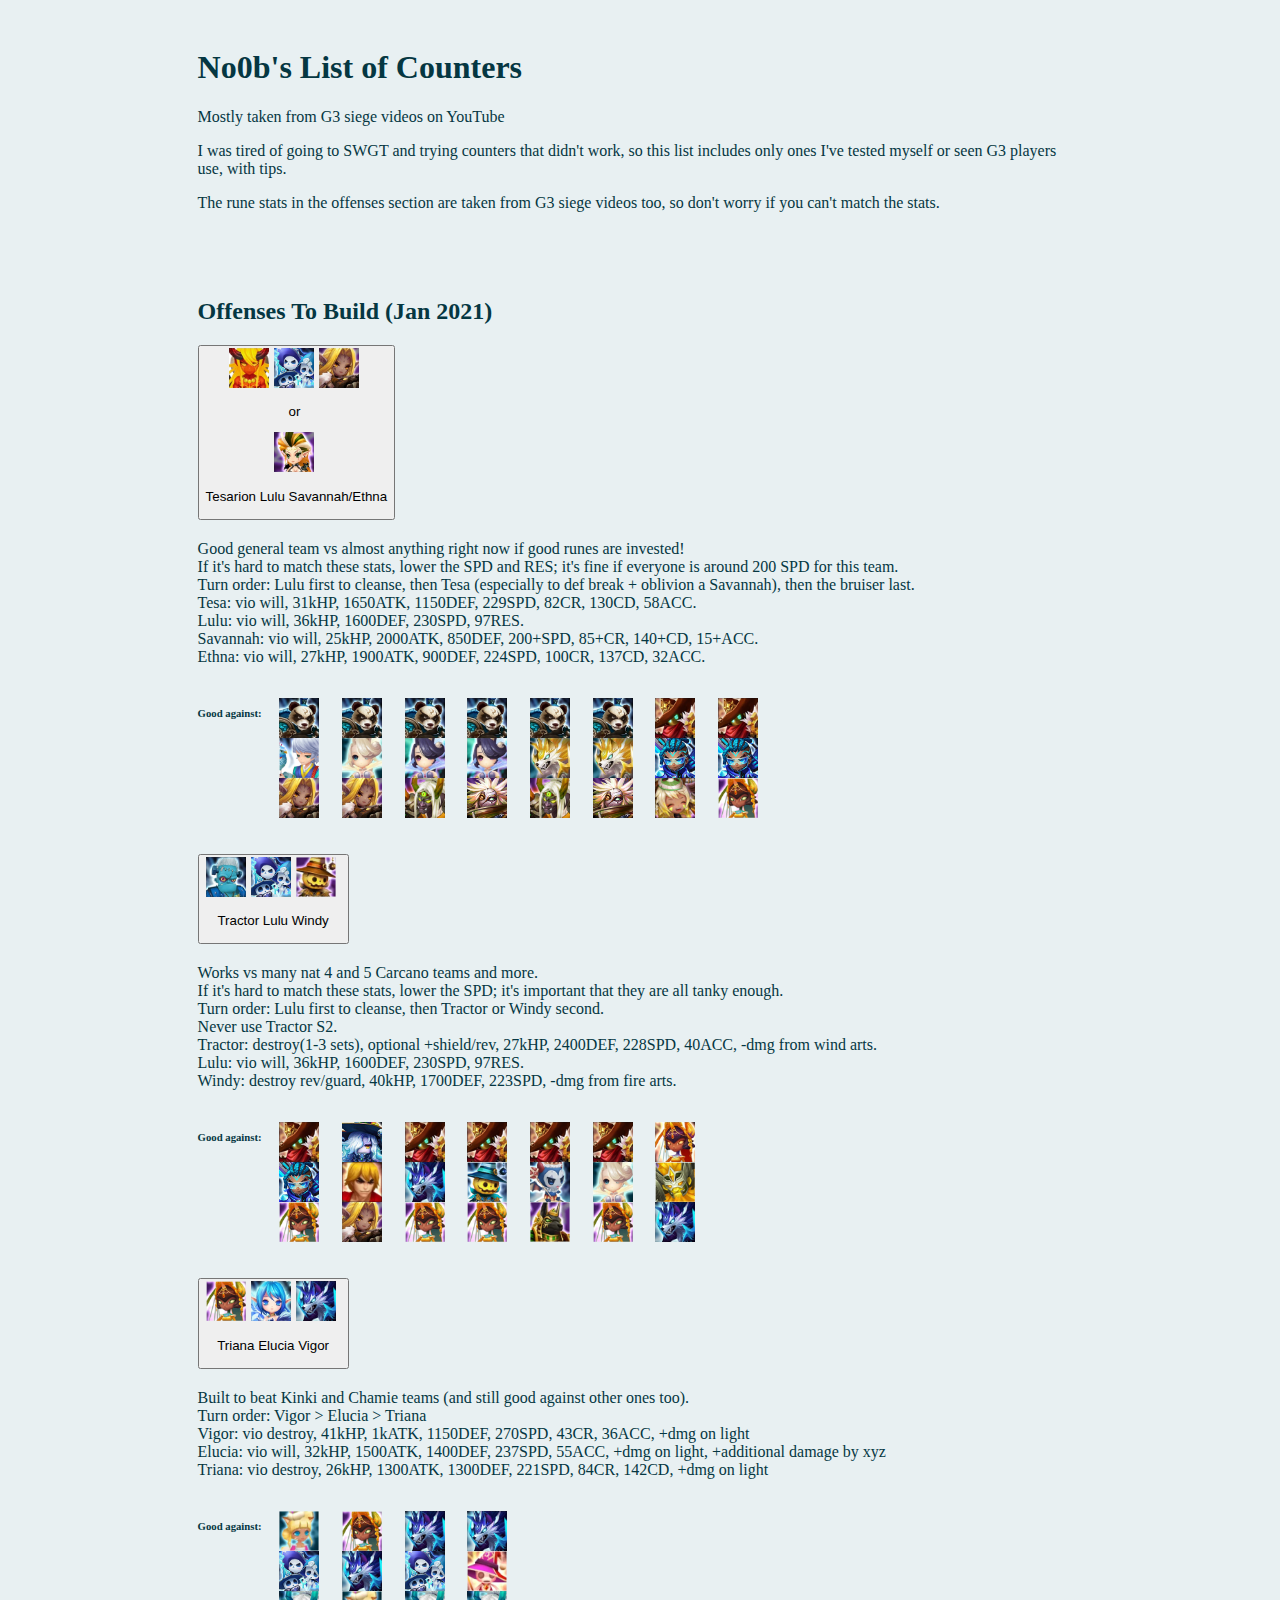
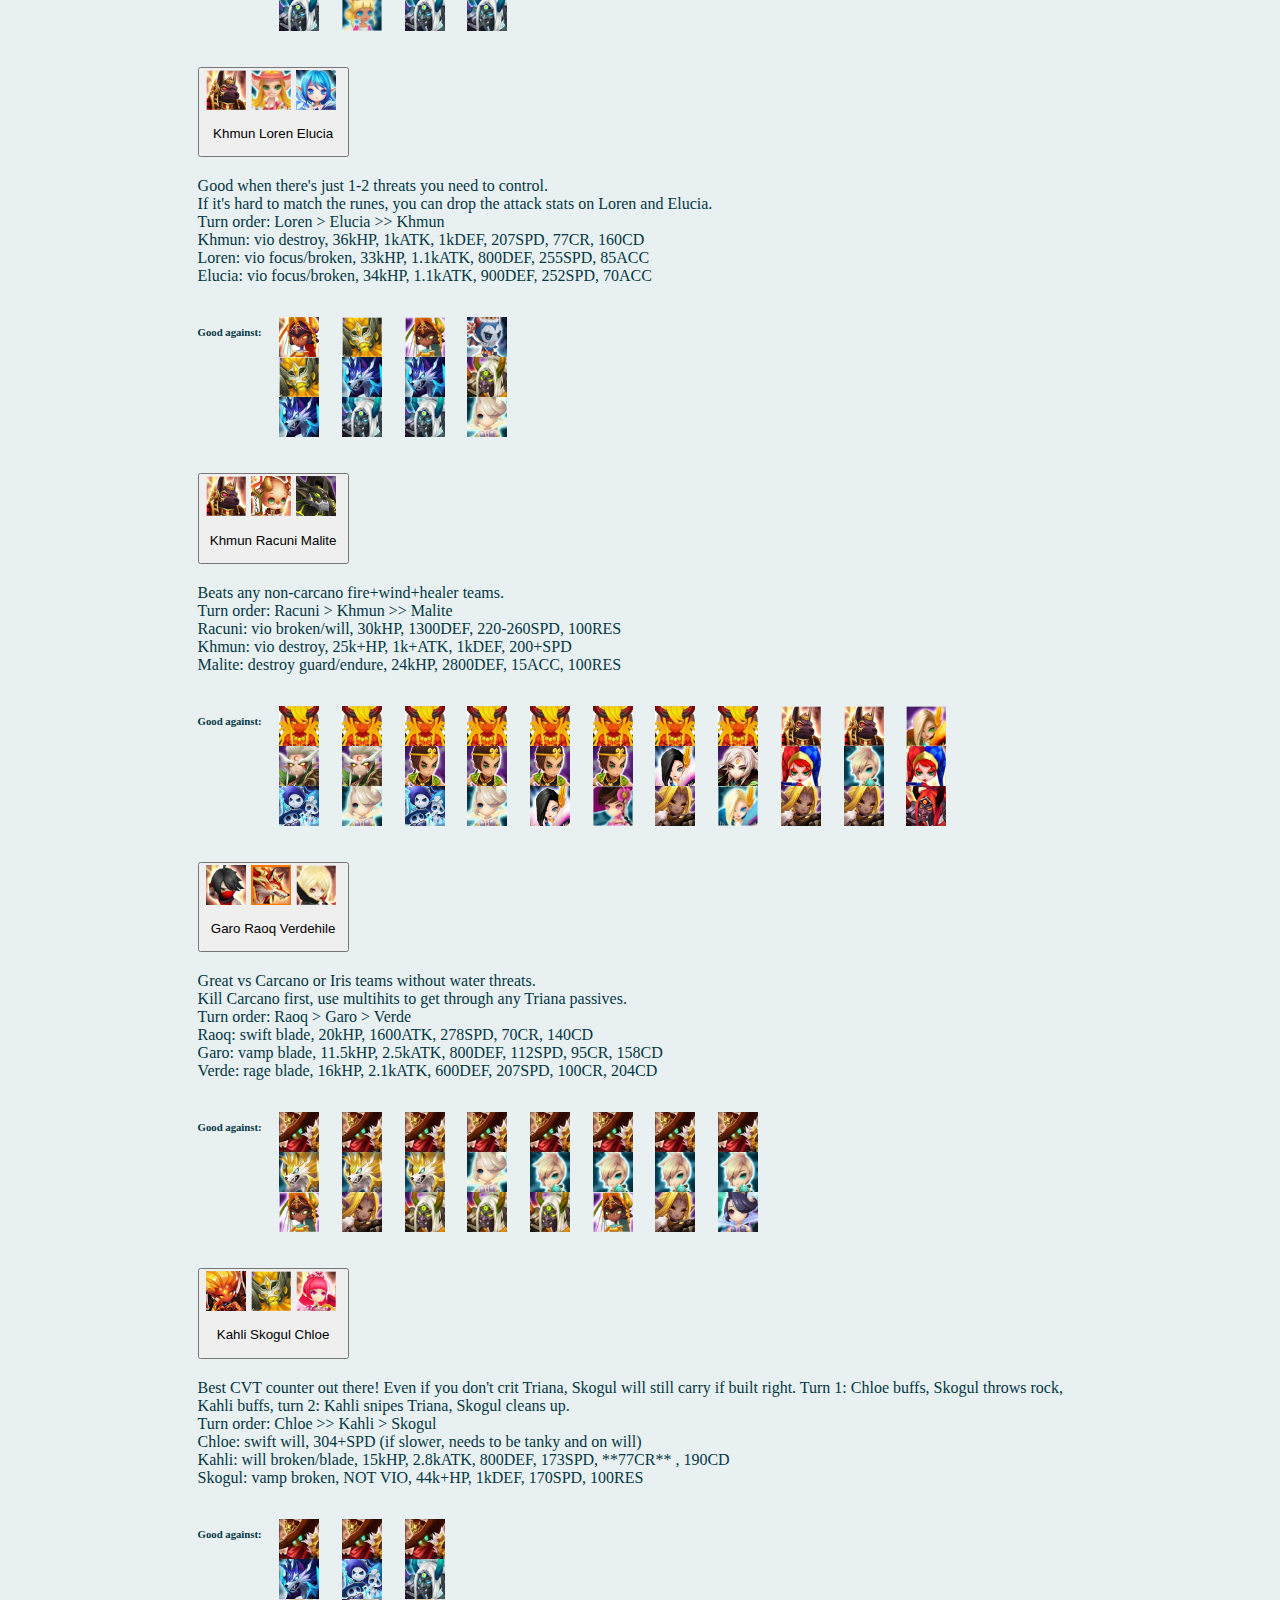
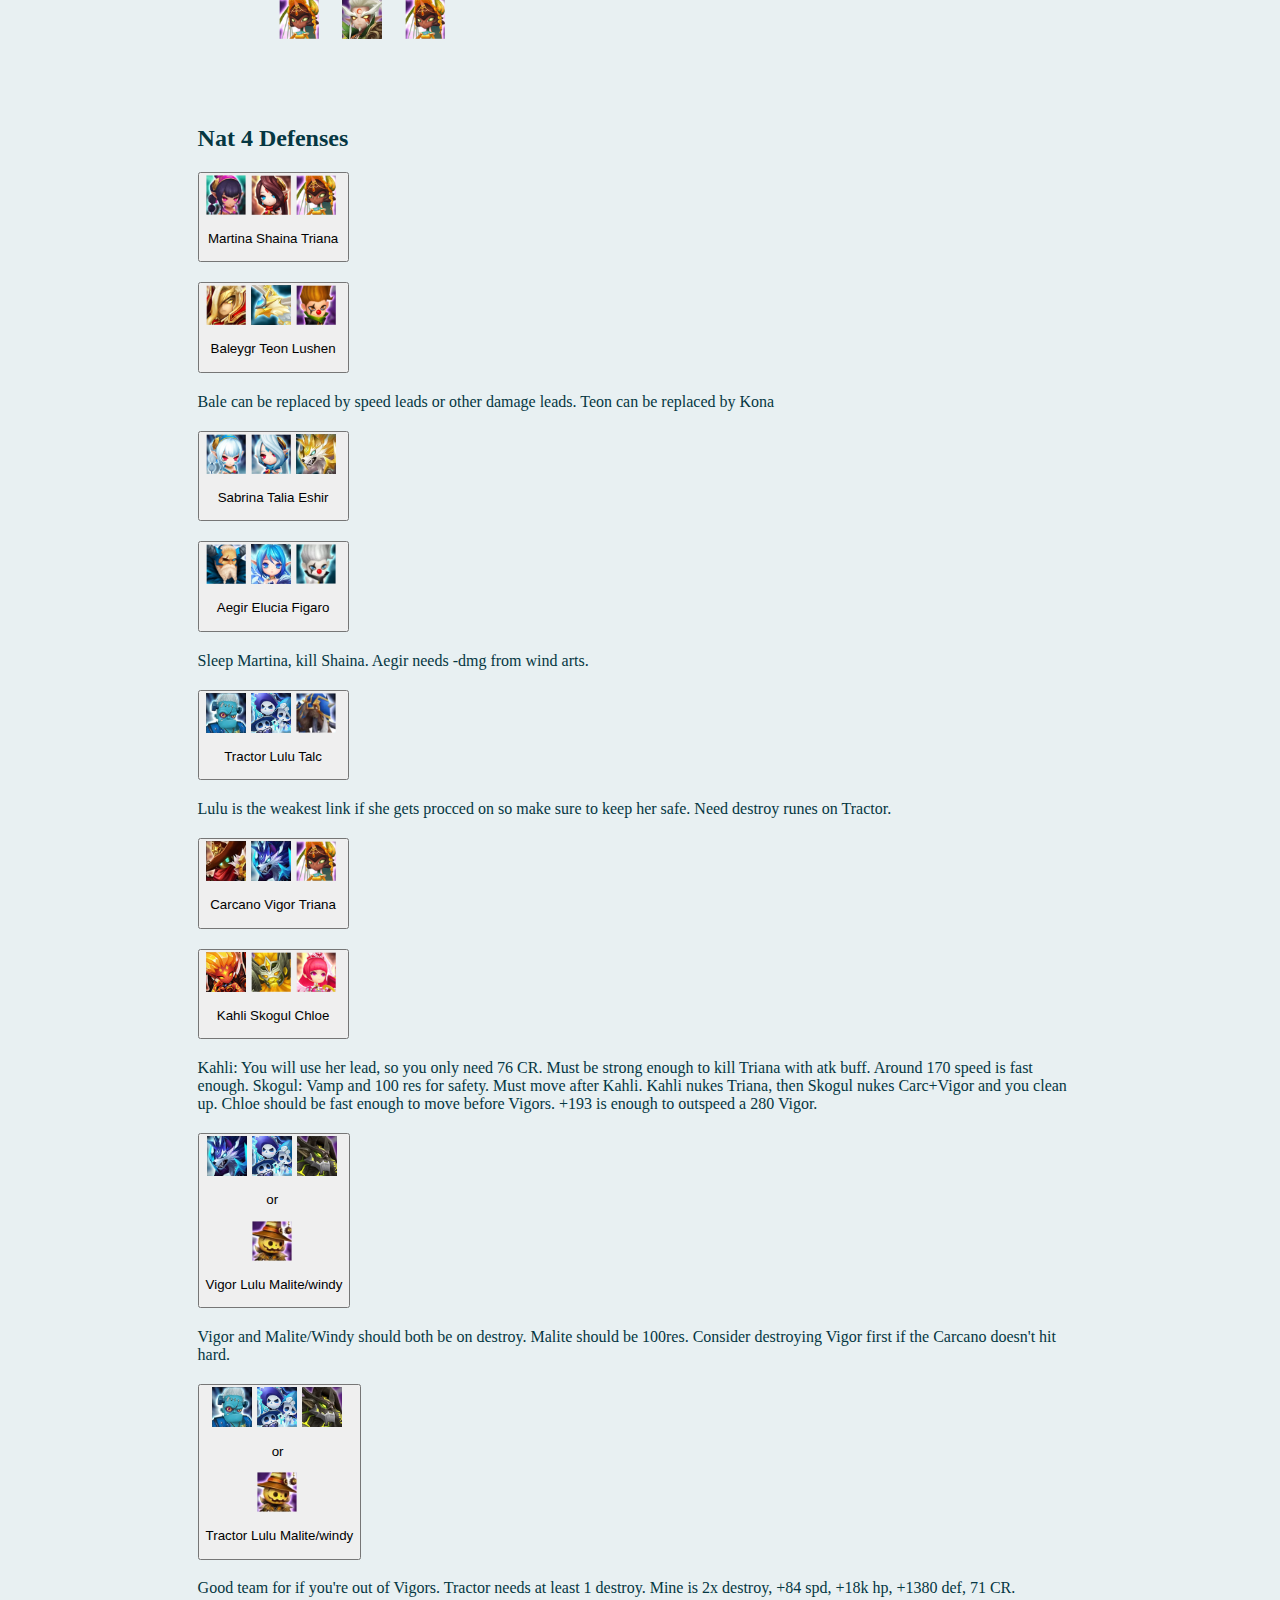
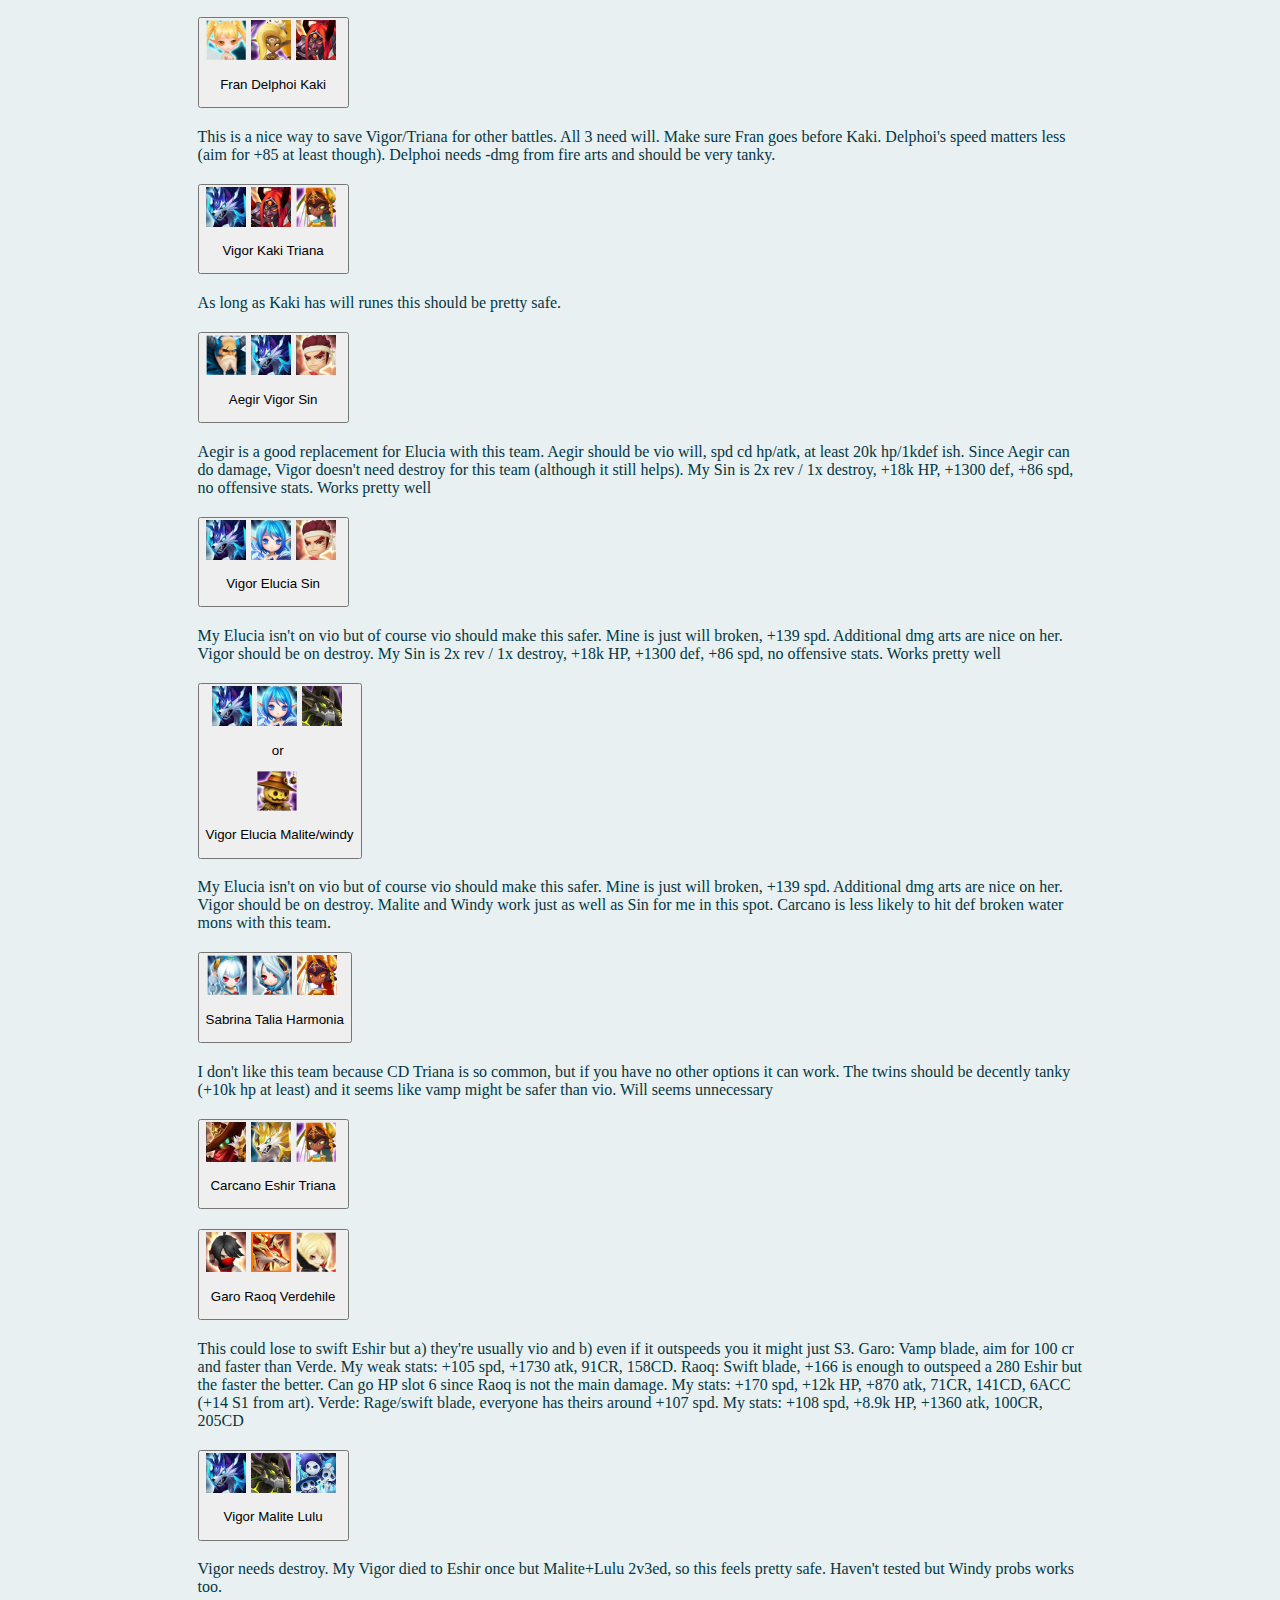
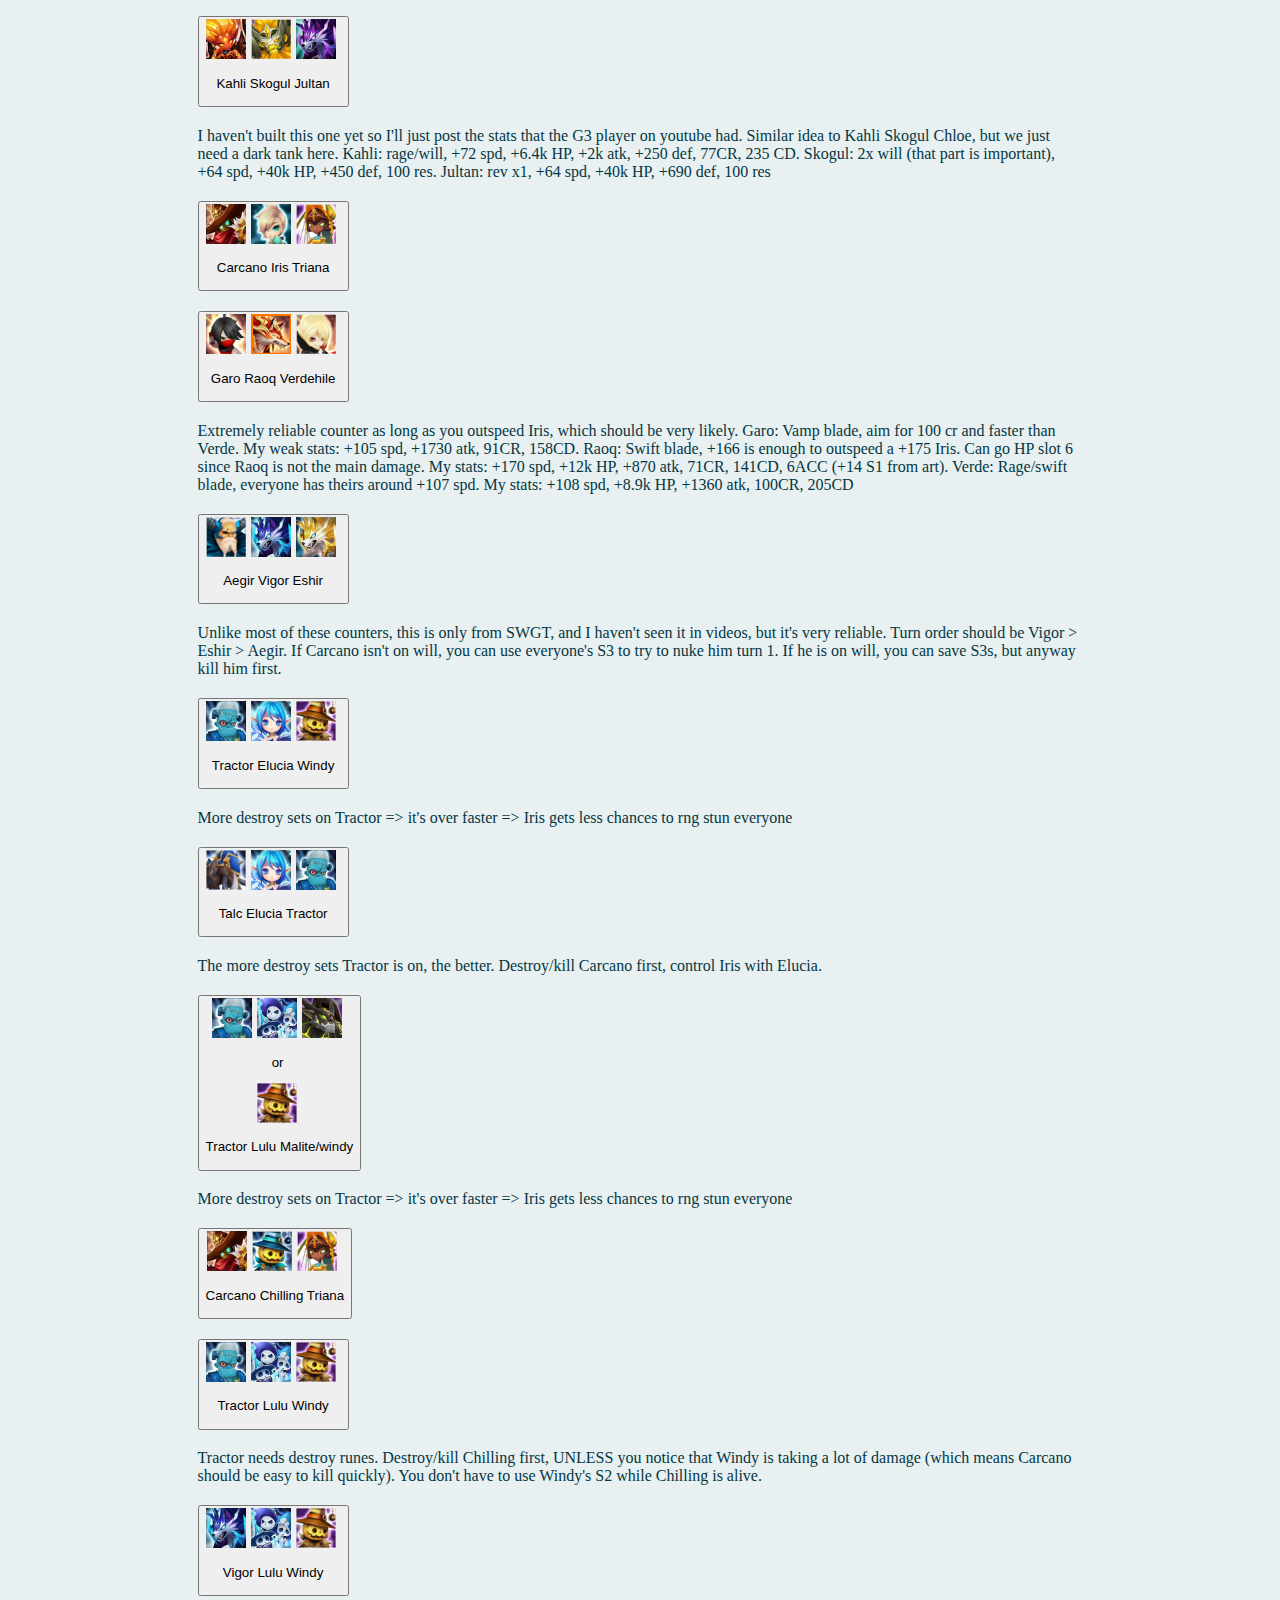
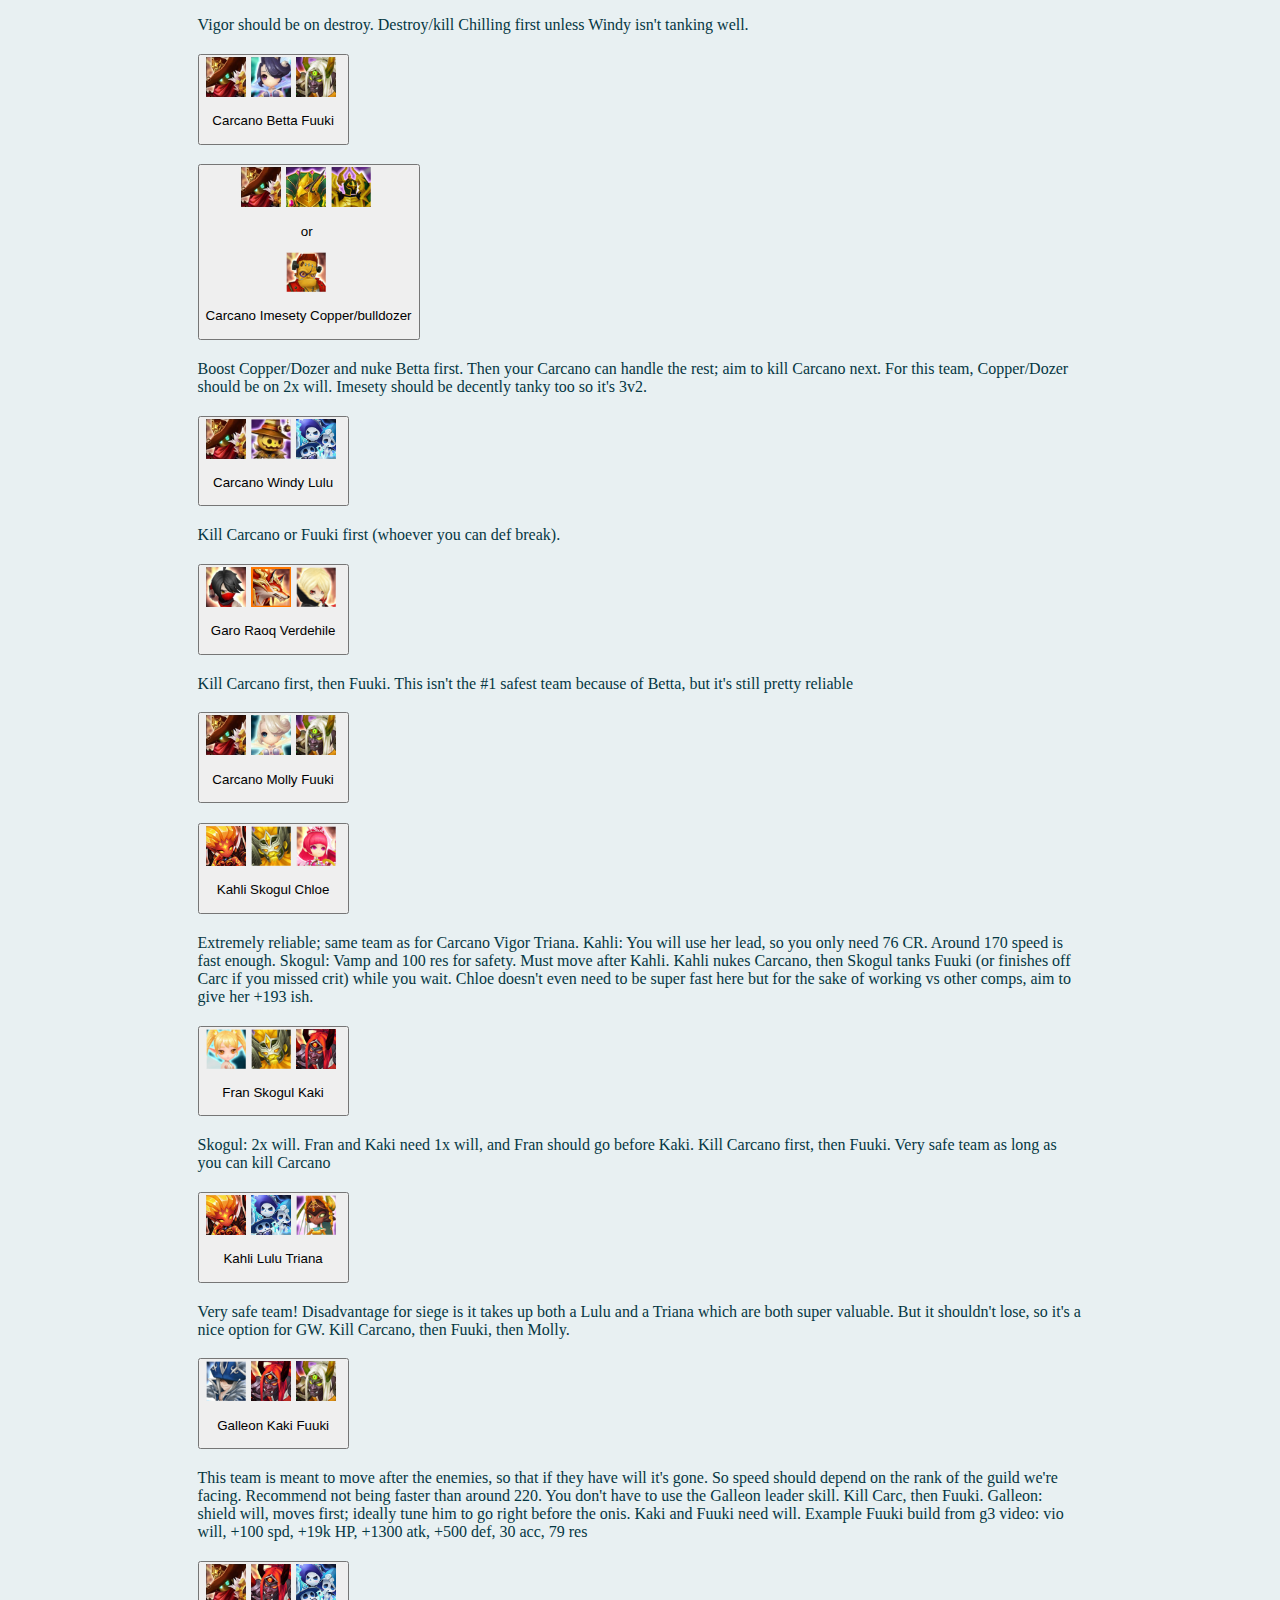
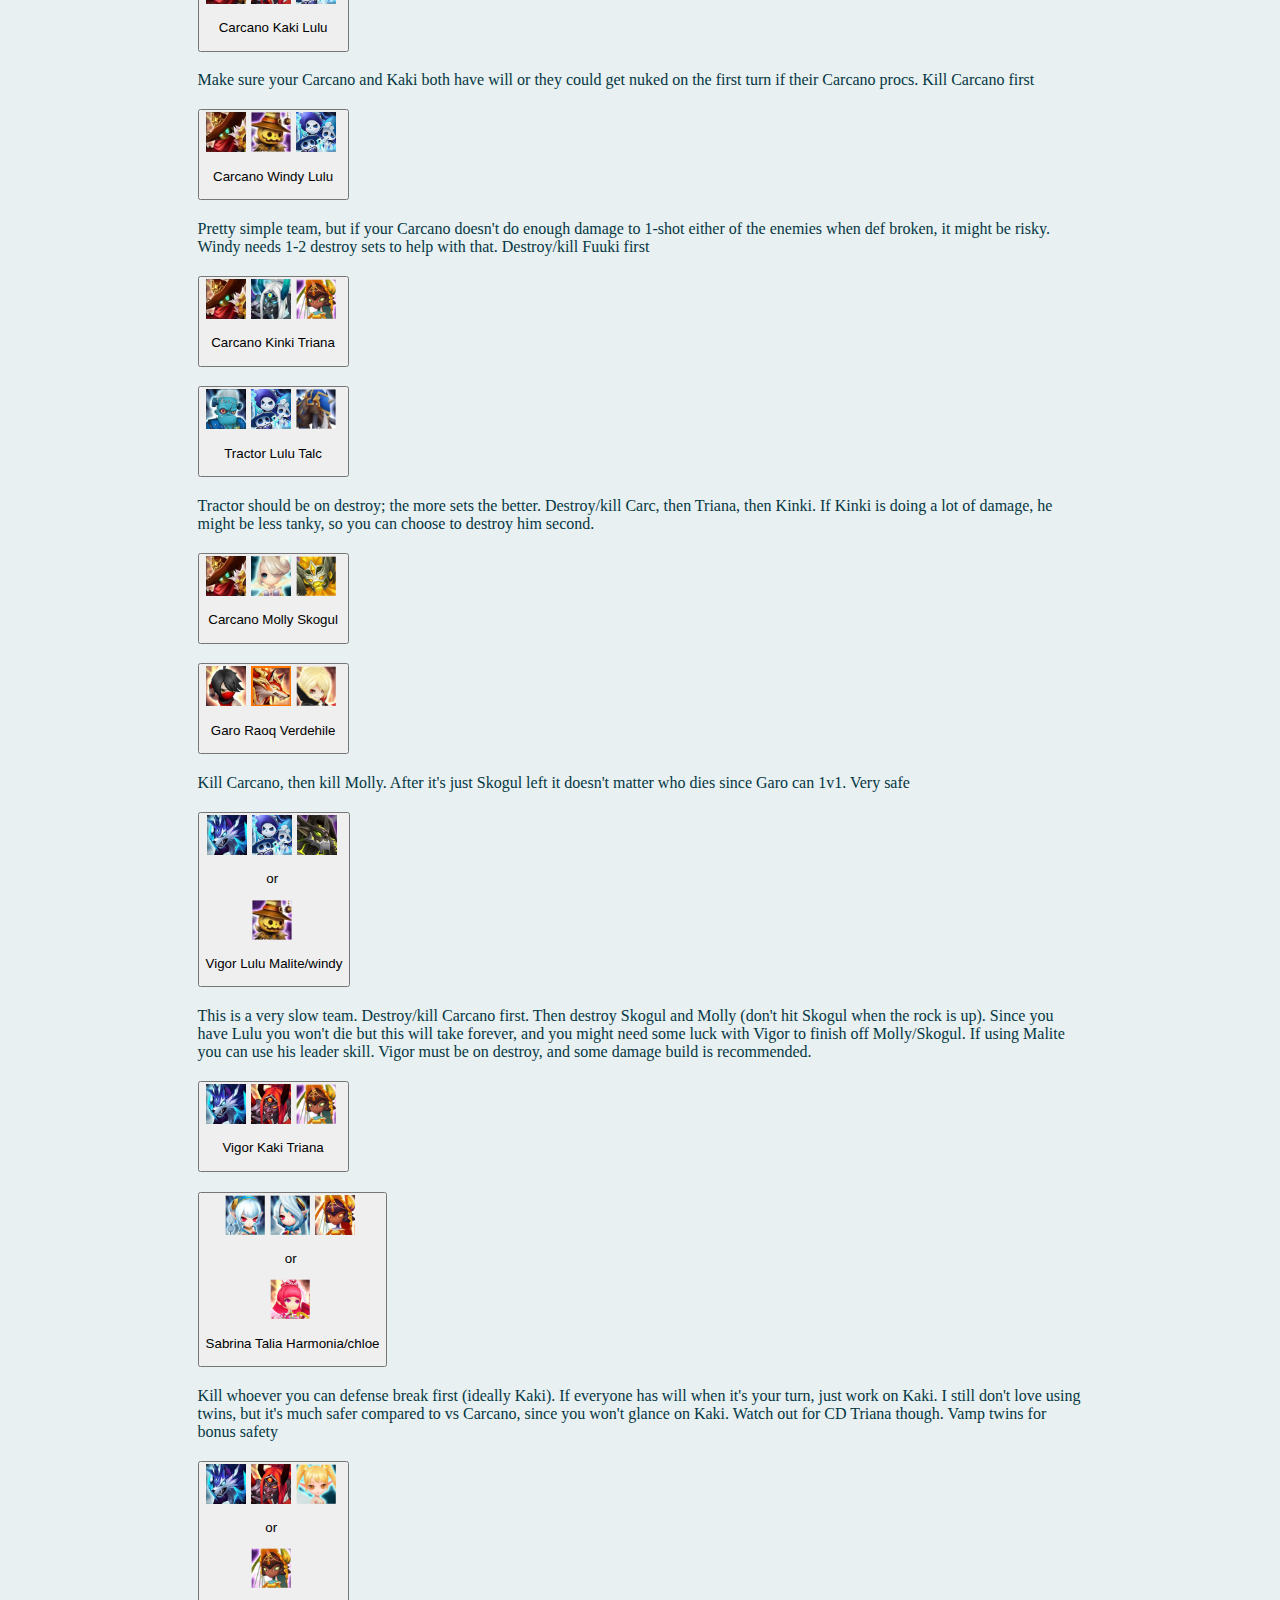
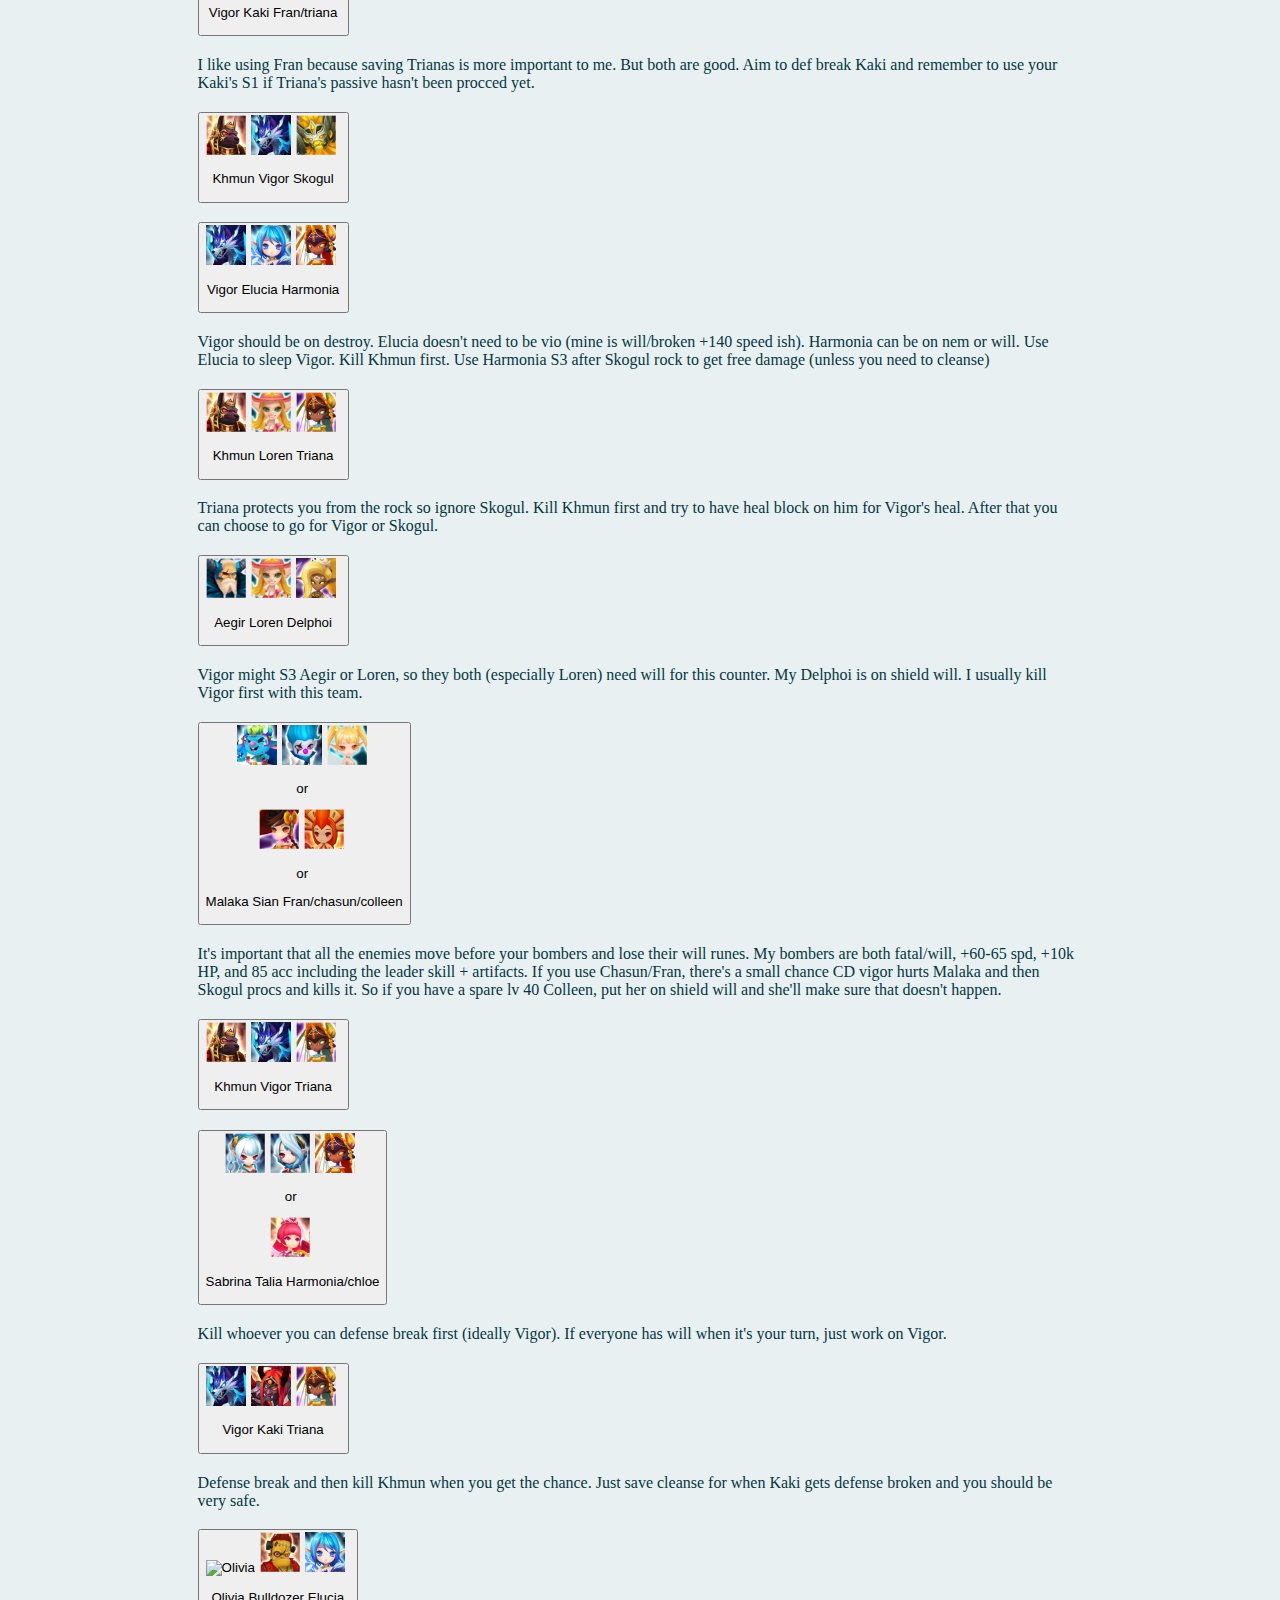
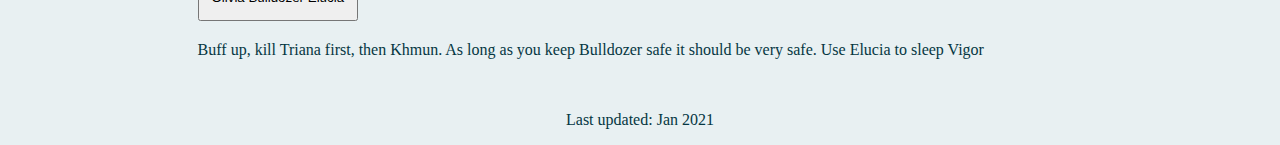
==== commit 2ef92717: "Merge pull request #2 from jgerville/master" ====
--- a/counters.html
+++ b/counters.html
@@ -13,12 +13,16 @@
   <section id="title">
     <h1>No0b's List of Counters</h1>
     <p>Mostly taken from G3 siege videos on YouTube</p>
-    <p>I was tired of going to SWGT and trying counters that didn't work, so this list includes only ones I've tested myself or seen G3 players use, with tips</p>
+    <p>I was tired of going to SWGT and trying counters that didn't work, so this list includes only ones I've tested myself or seen G3 players use, with tips.</p>
+    <p>The rune stats in the offenses section are taken from G3 siege videos too, so don't worry if you can't match the stats.</p>
+  </section>
+
+  <section class="accordion" id="offenses">
+    <h2>Offenses To Build (Jan 2021)</h2>
   </section>
 
   <section class="accordion" id="natFours">
     <h2>Nat 4 Defenses</h2>
-    
   </section>
 
   <section class="accordion none" id="natFives">
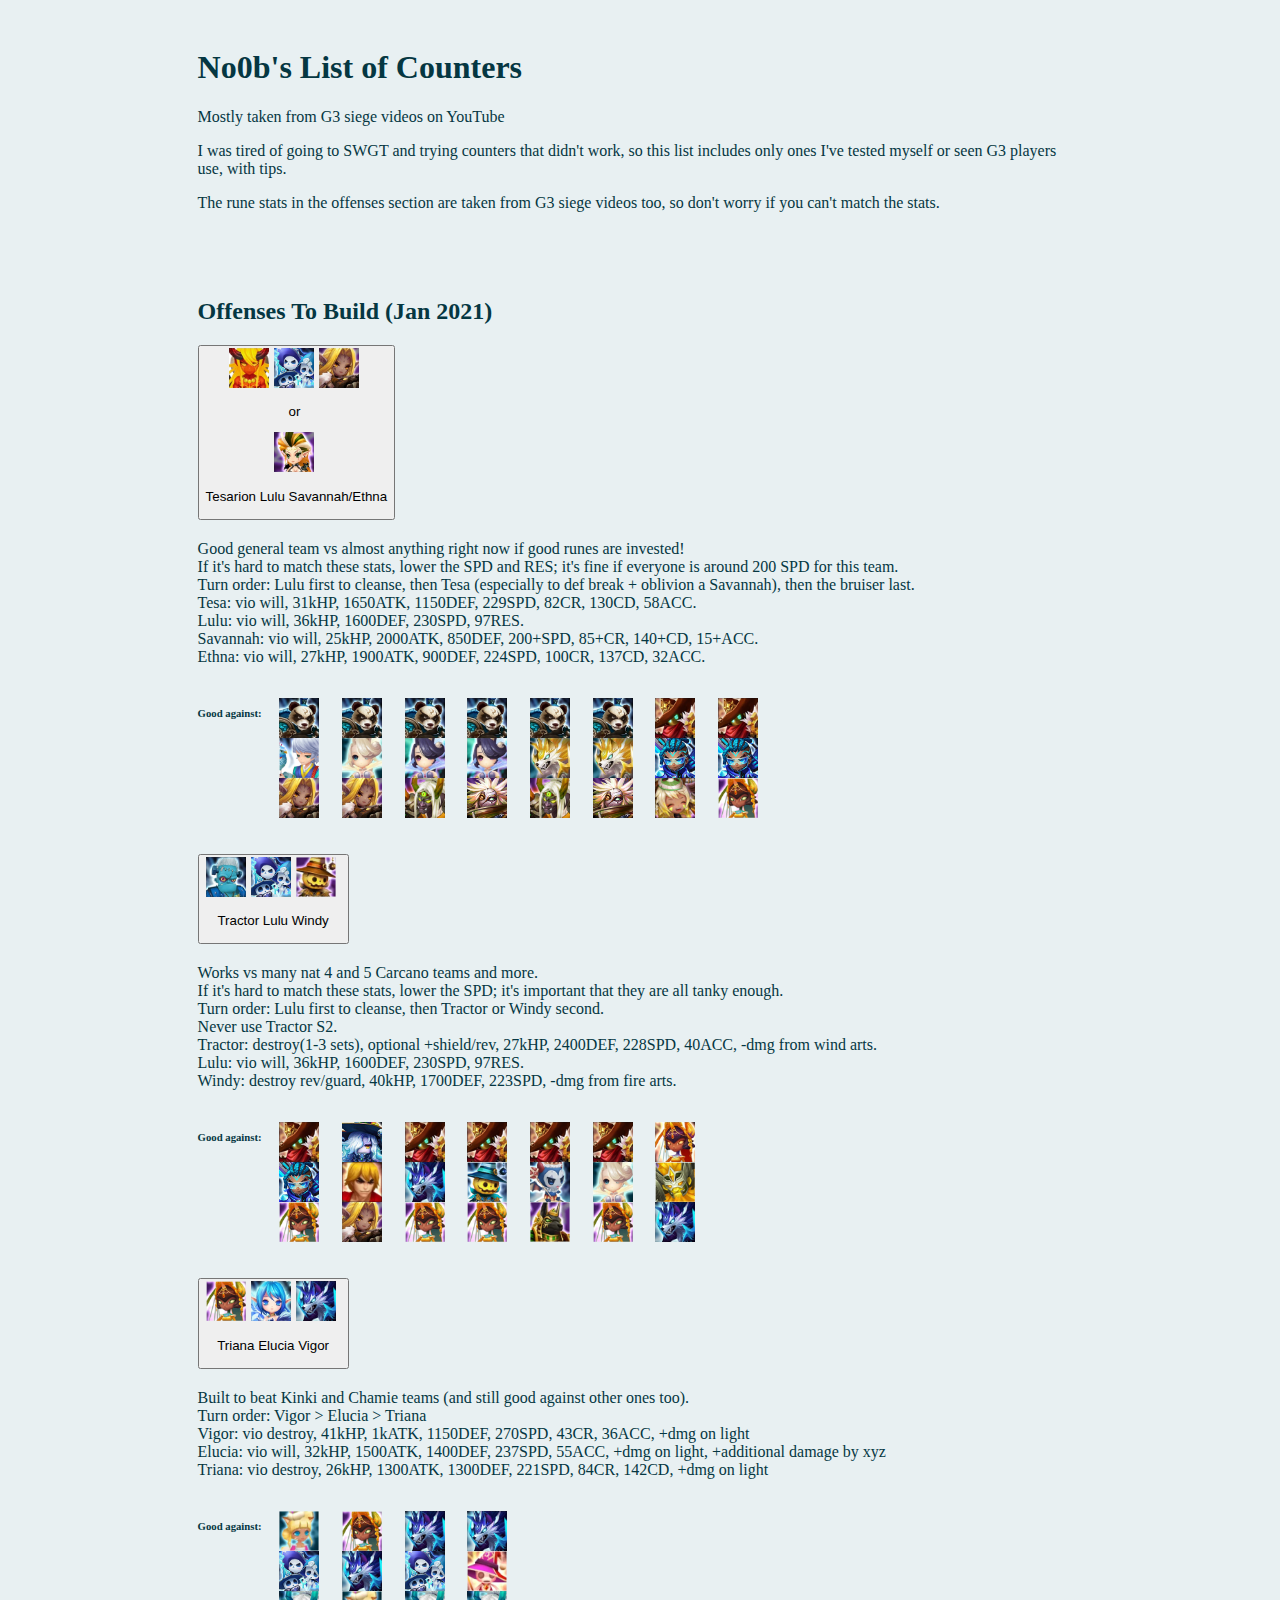
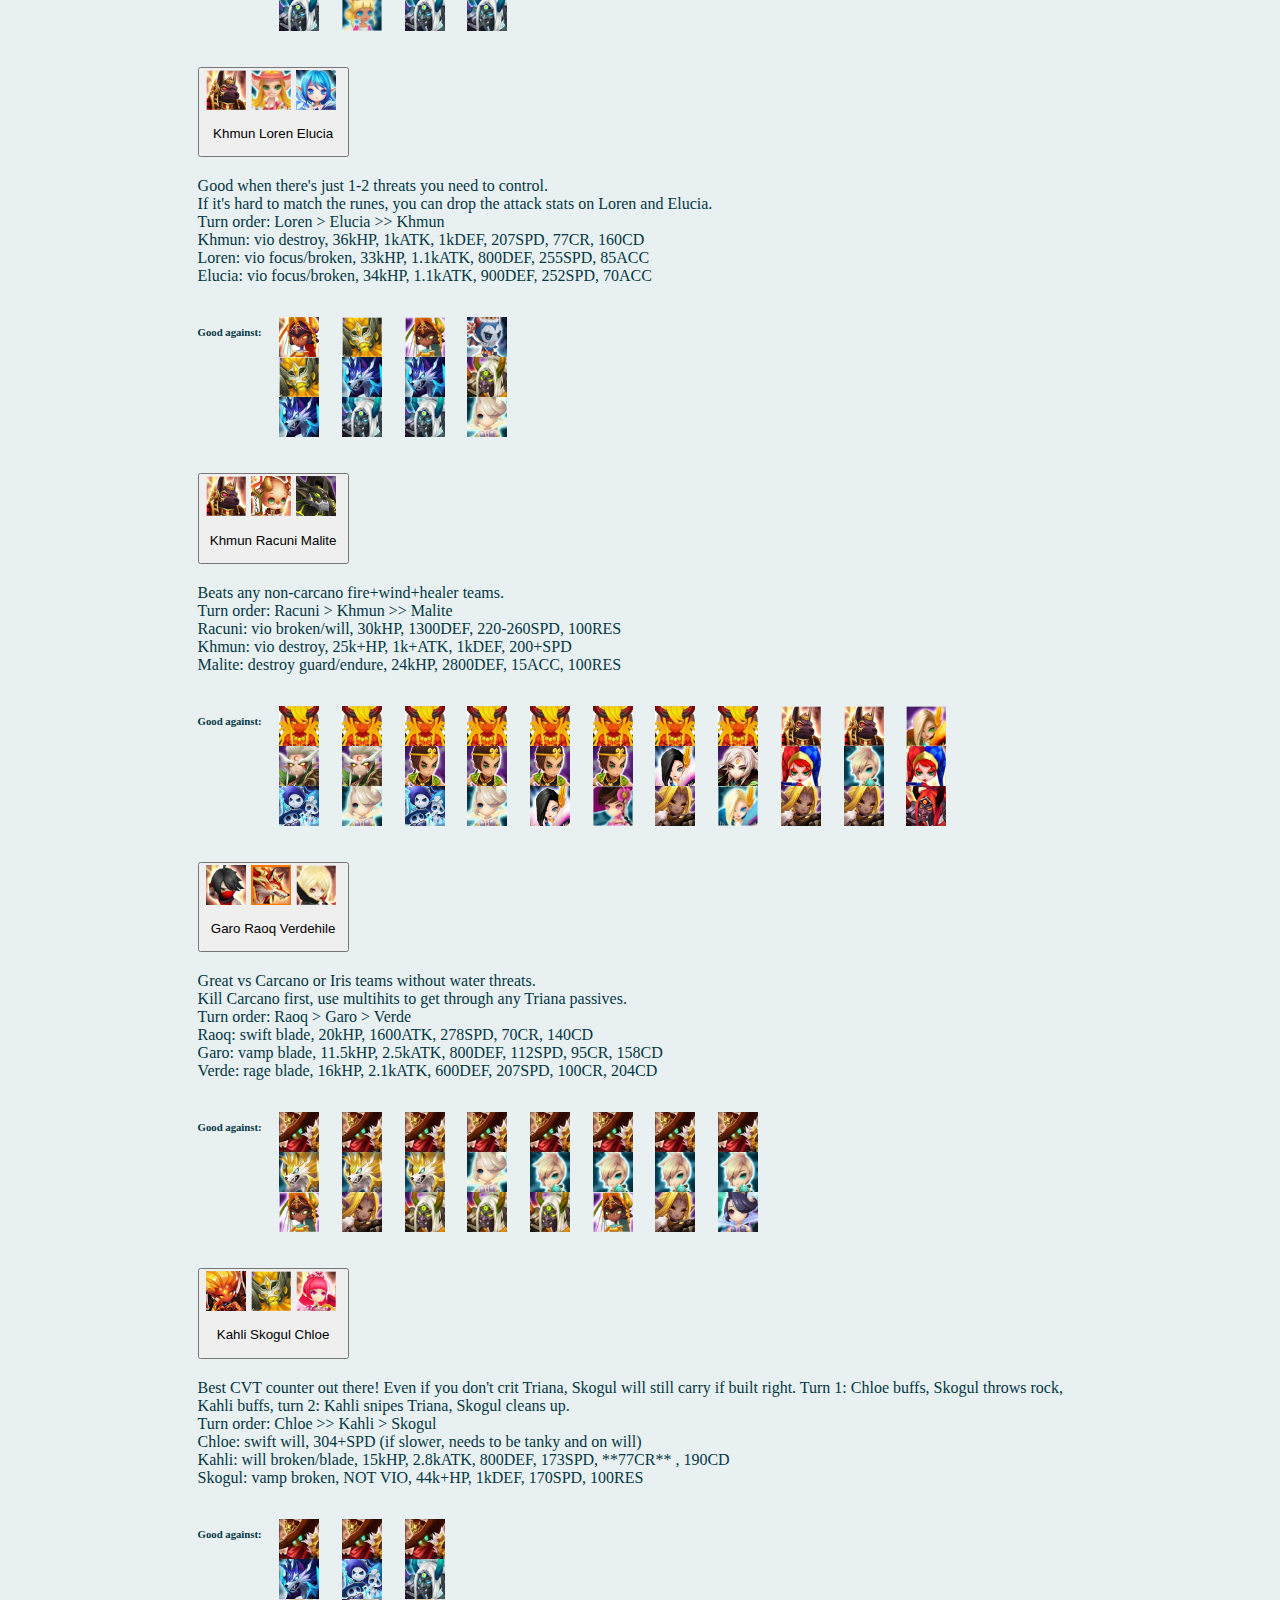
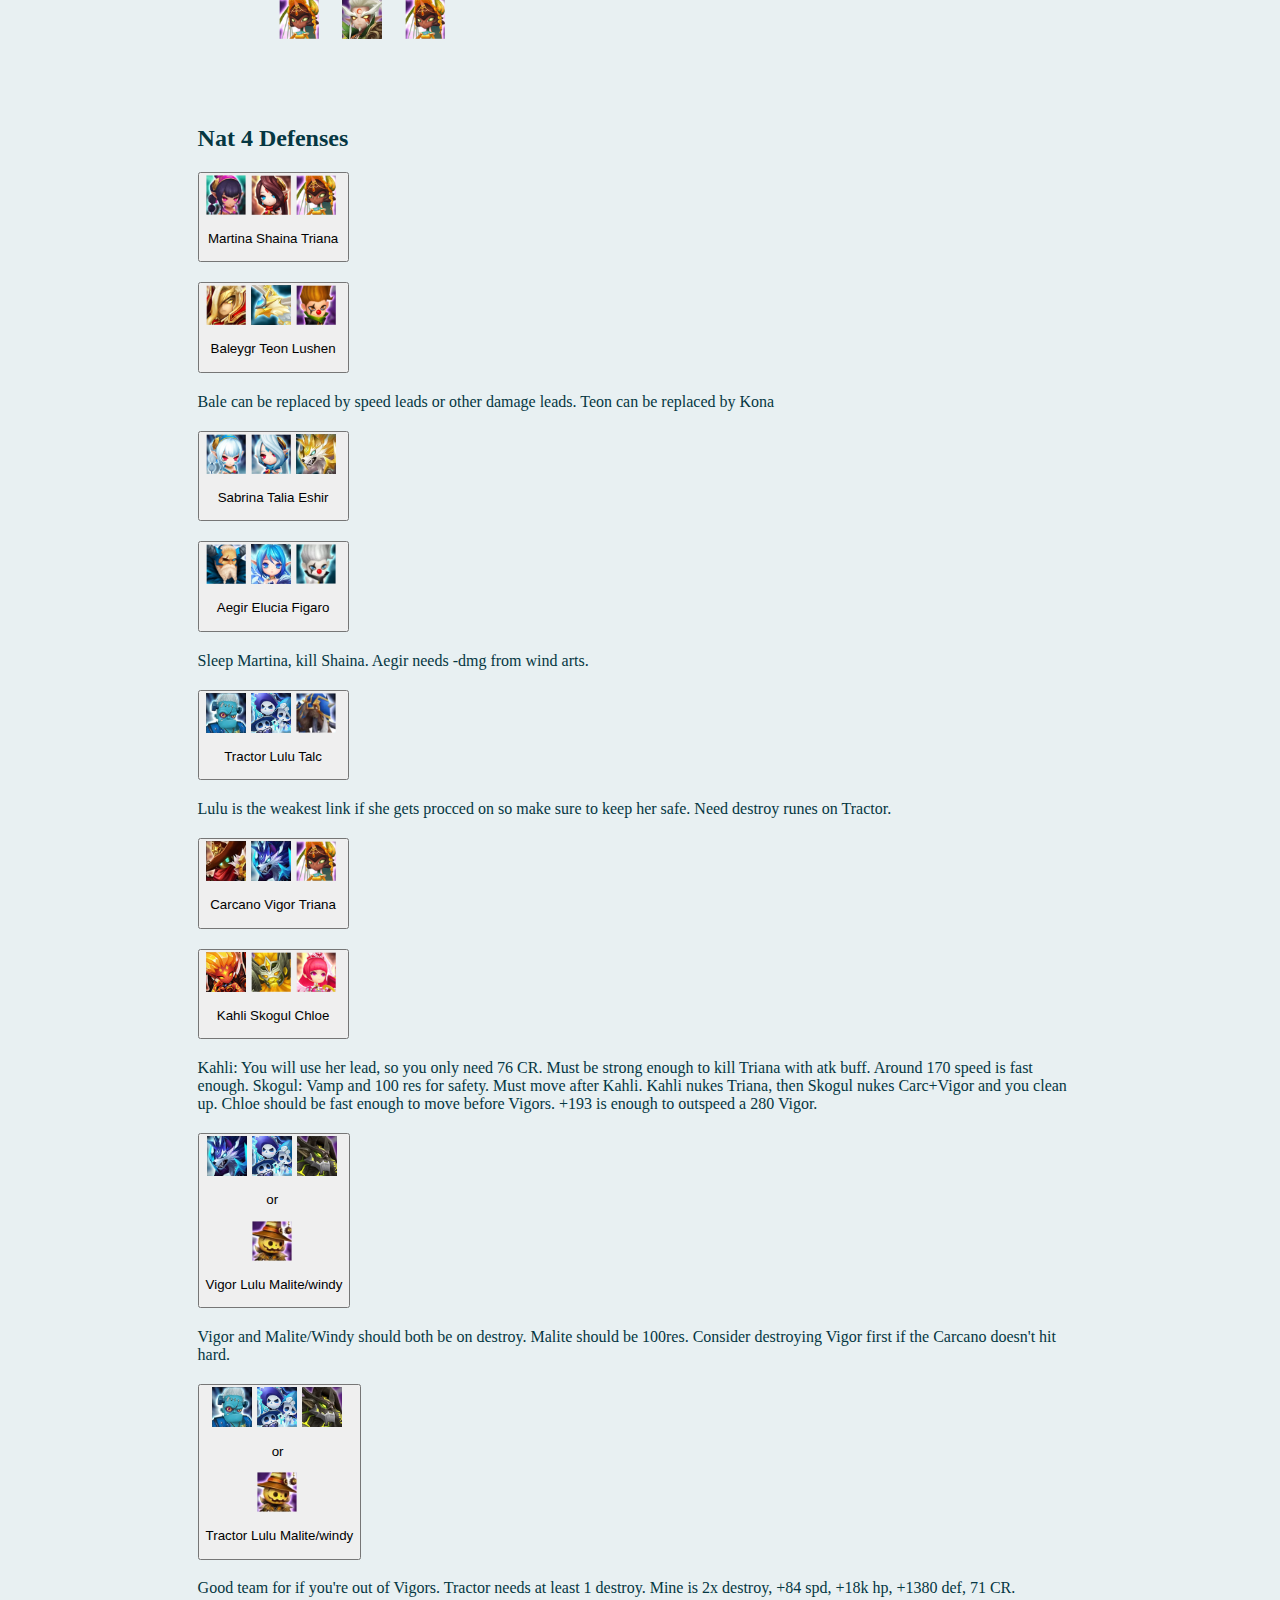
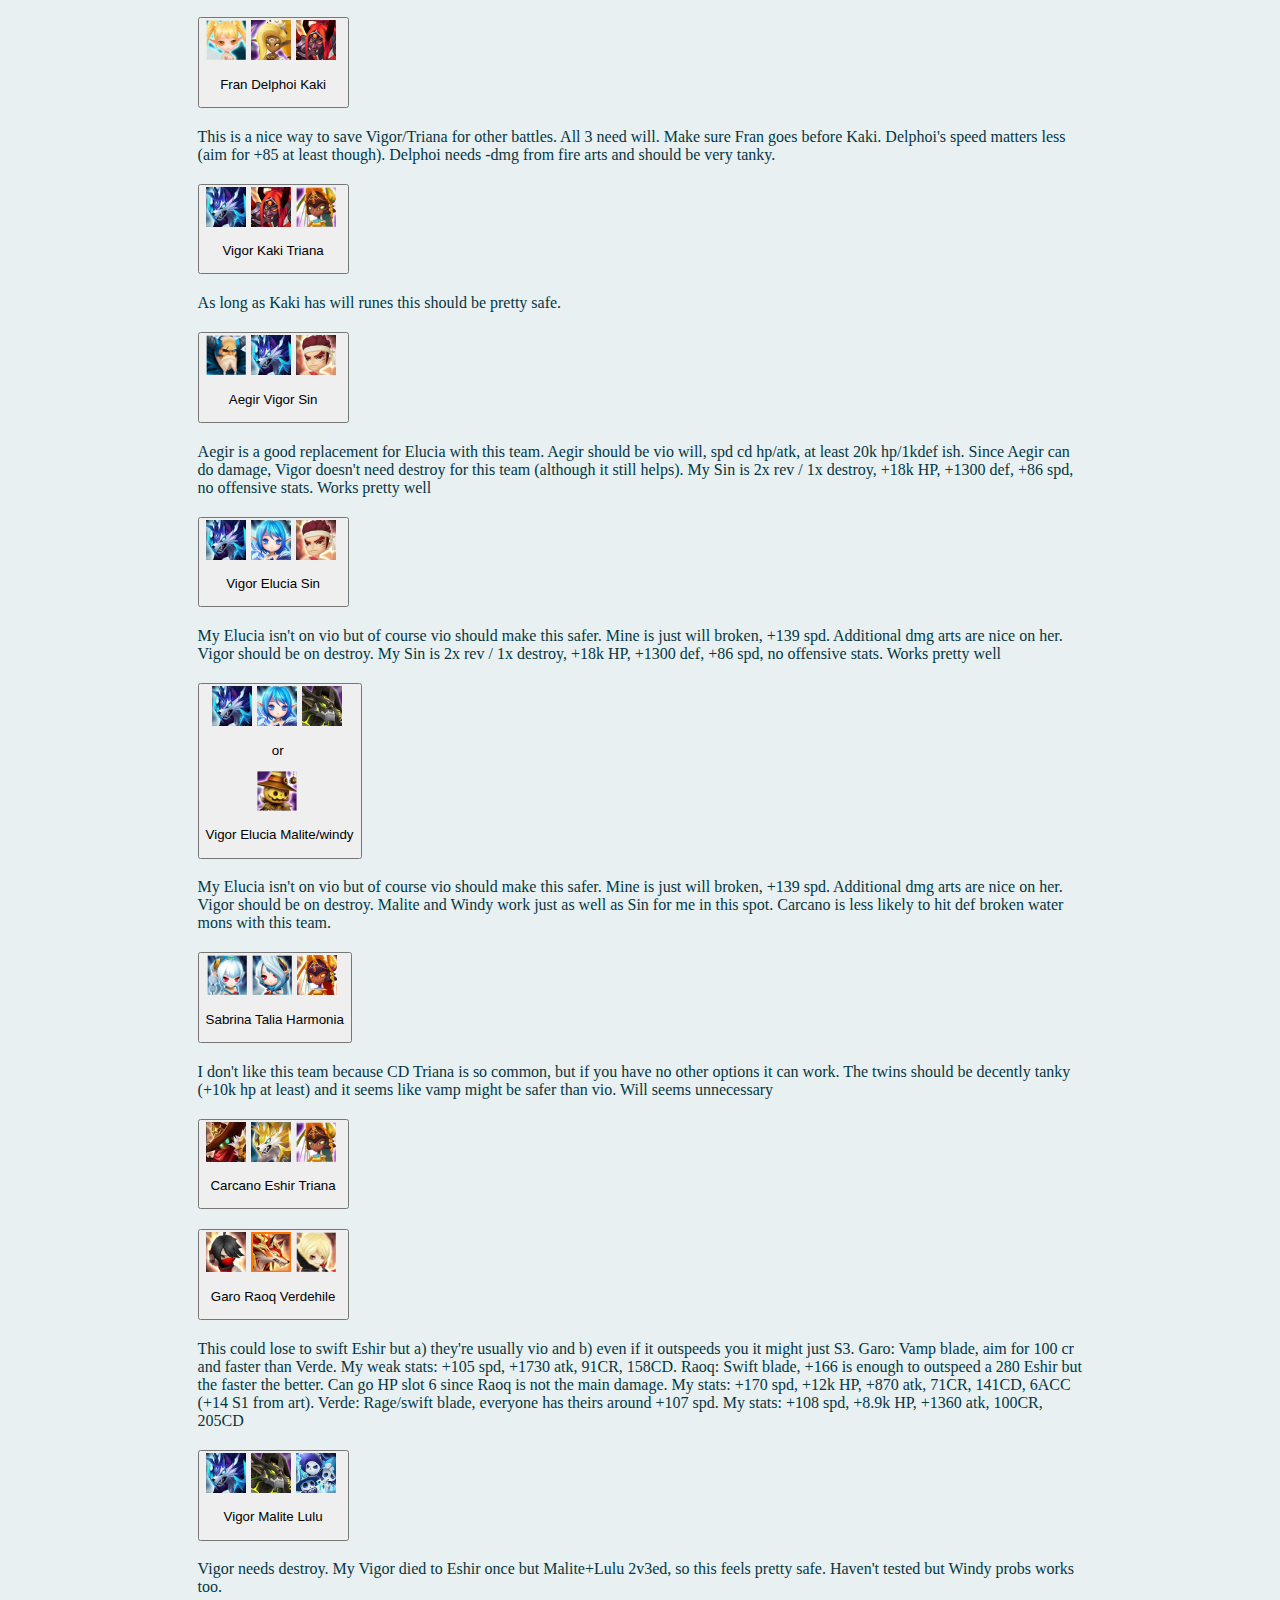
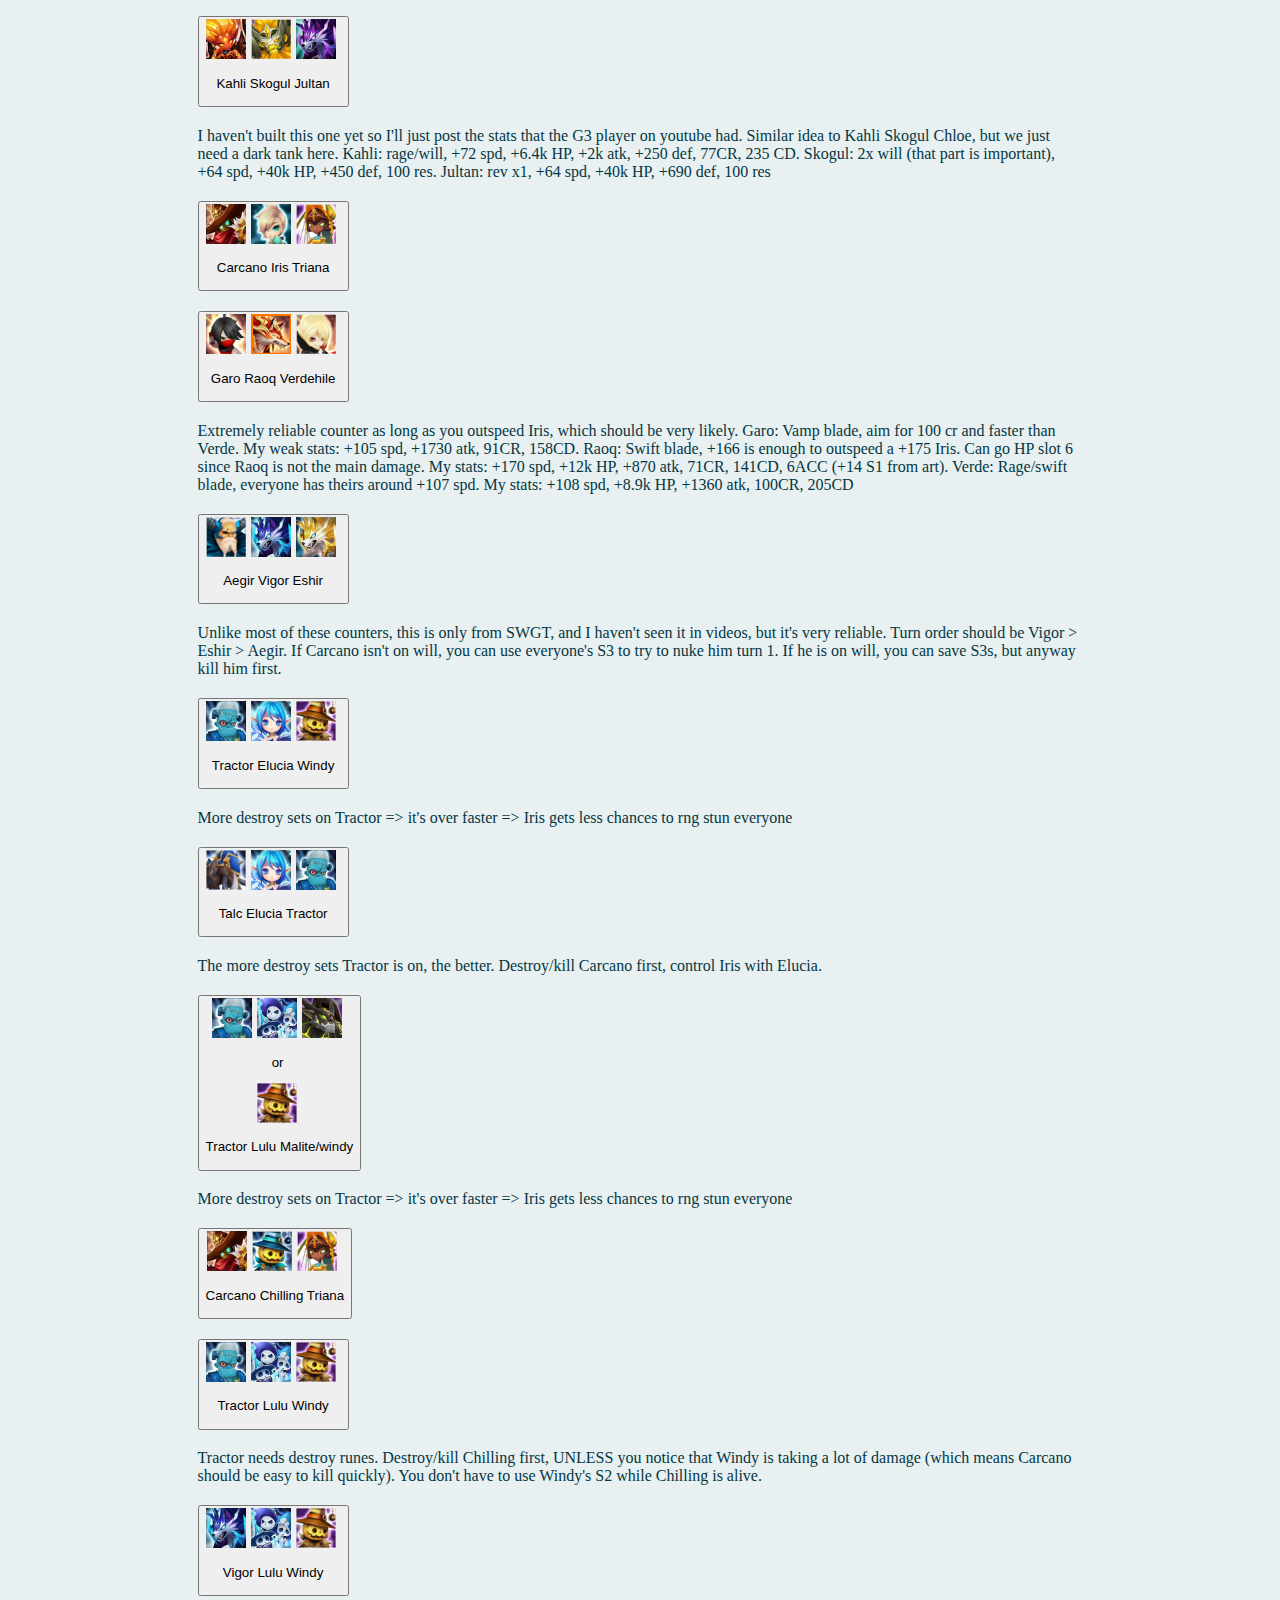
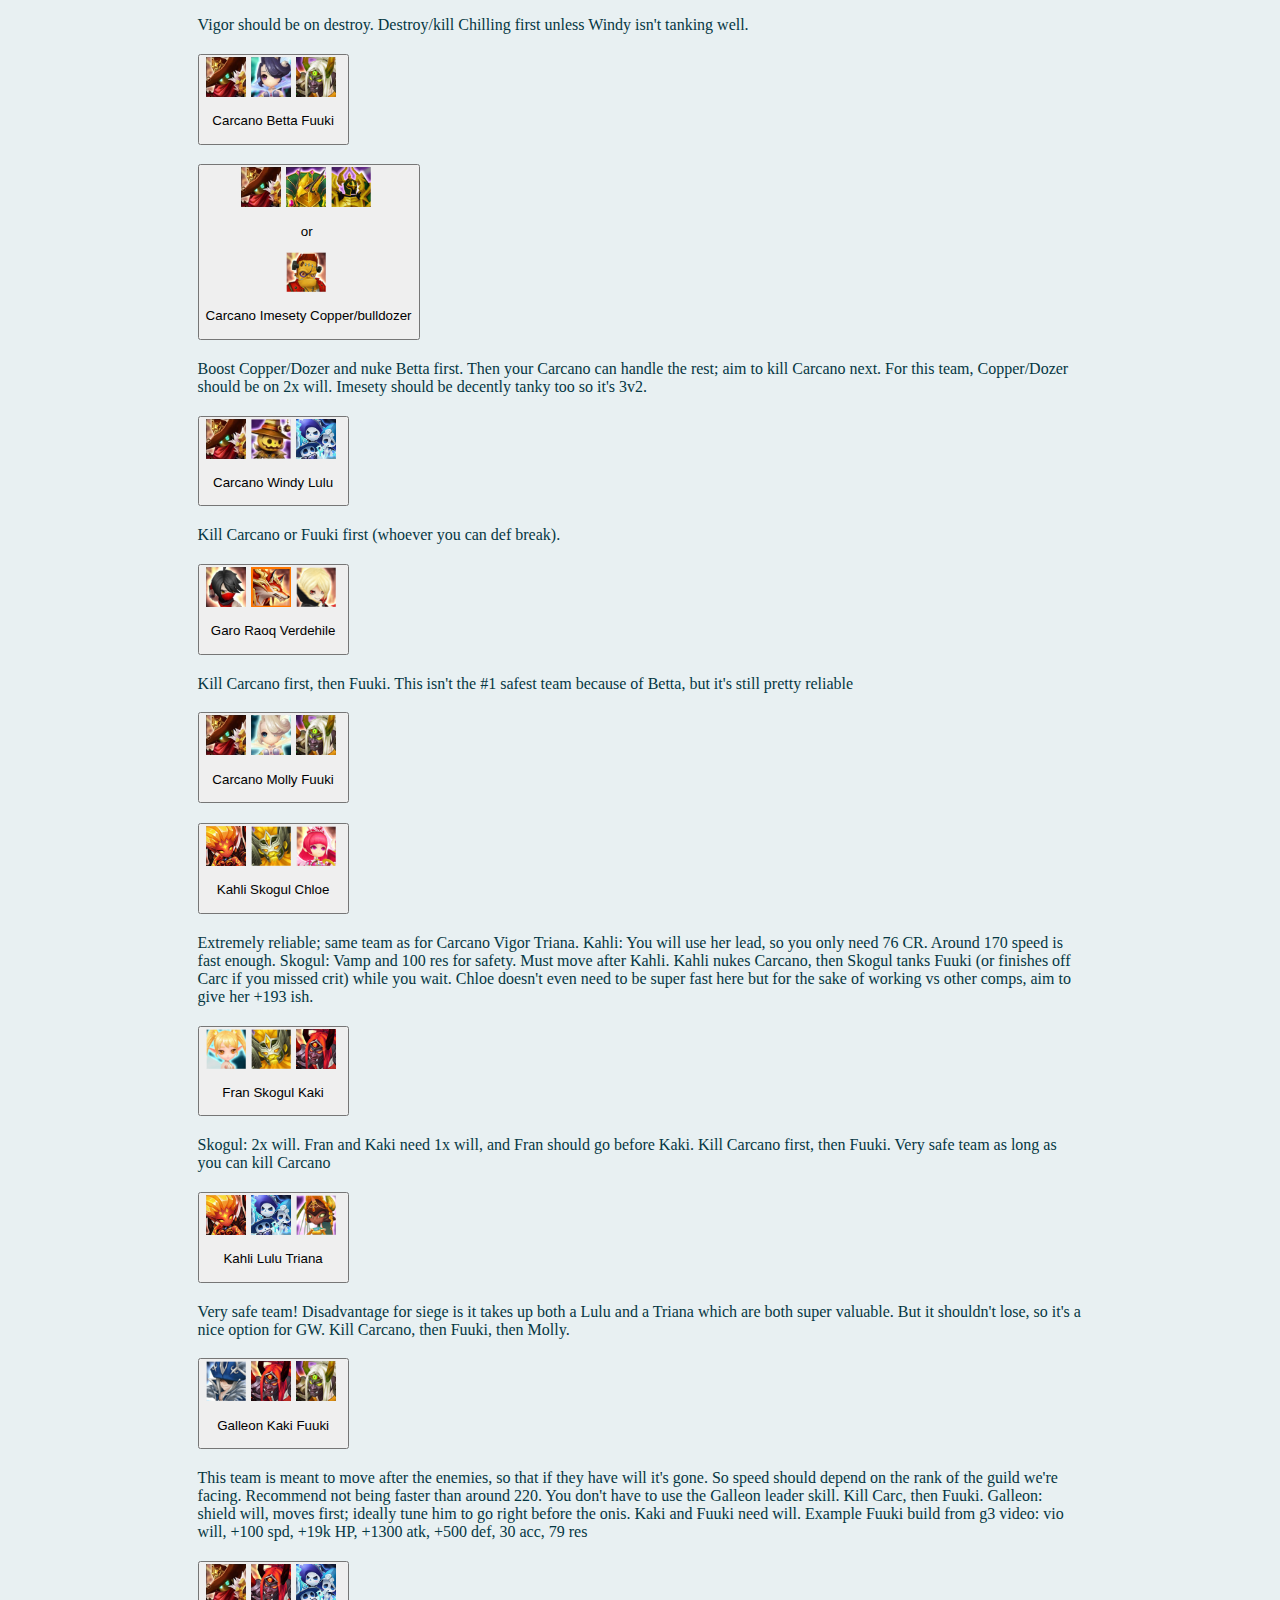
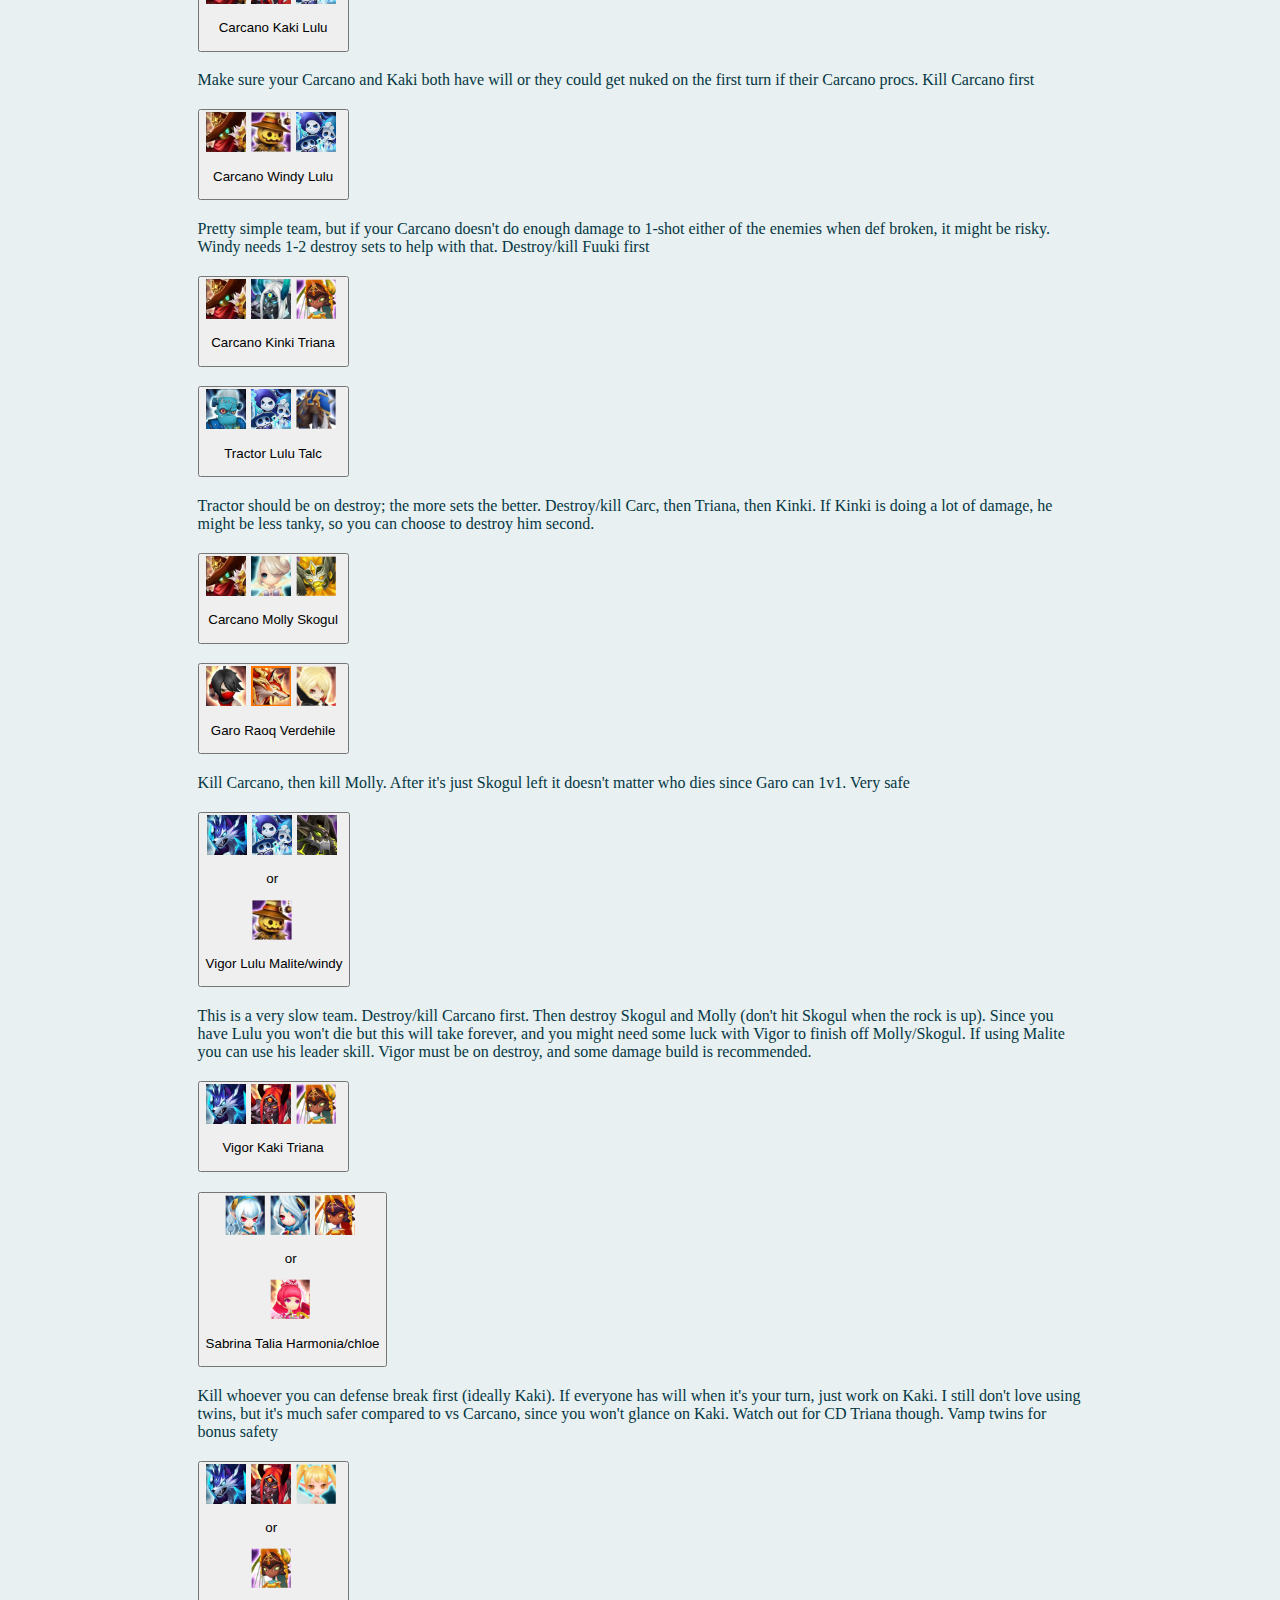
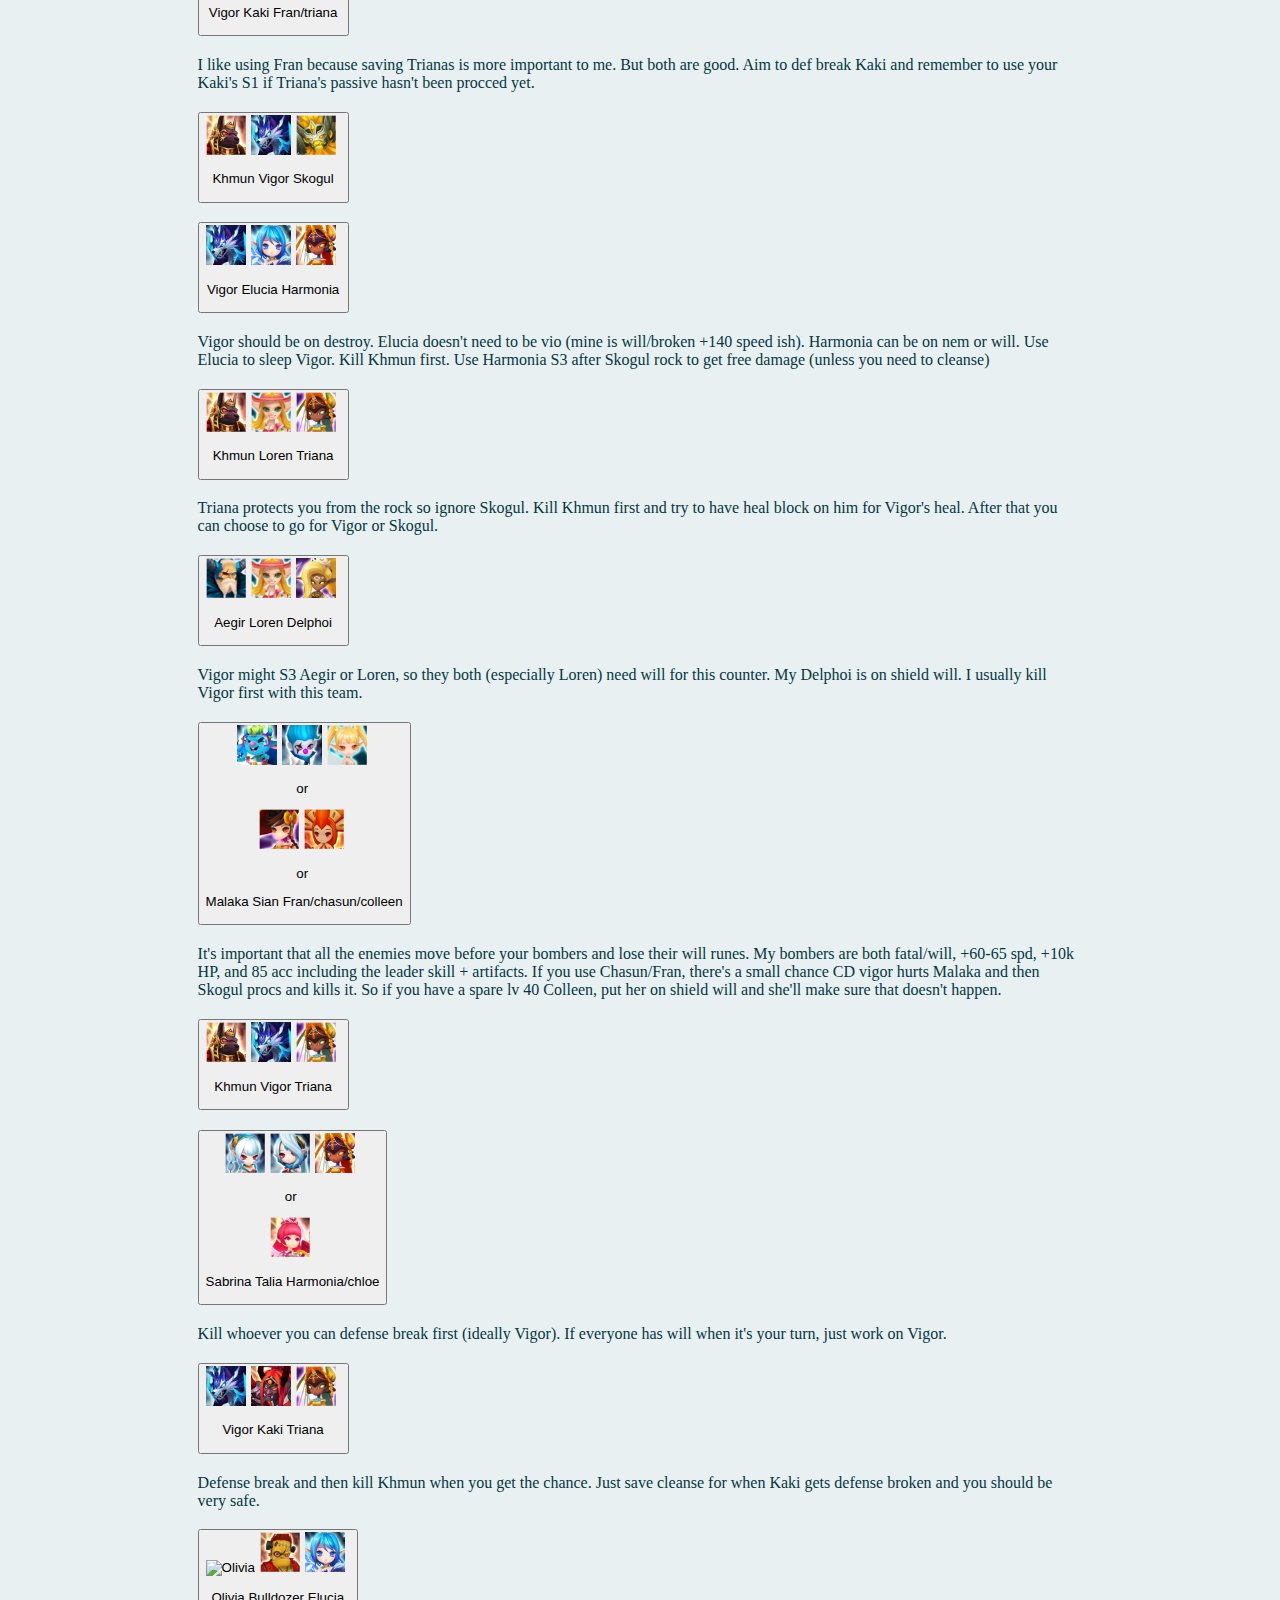
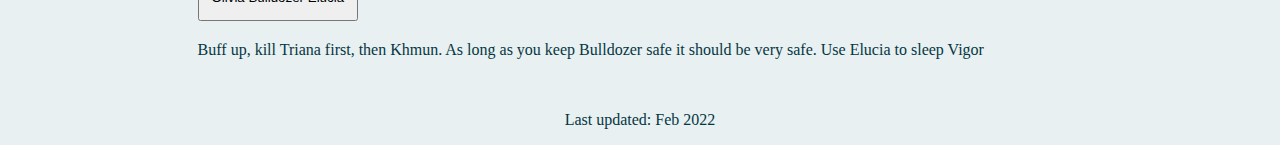
==== commit 782a7ca9: "Updated date" ====
--- a/counters.html
+++ b/counters.html
@@ -197,7 +197,7 @@
 
 
   <footer>
-    <p>Last updated: Jan 2021</p>
+    <p>Last updated: Feb 2022</p>
   </footer>
   <script src="https://cdn.jsdelivr.net/npm/bootstrap@5.0.2/dist/js/bootstrap.bundle.min.js" integrity="sha384-MrcW6ZMFYlzcLA8Nl+NtUVF0sA7MsXsP1UyJoMp4YLEuNSfAP+JcXn/tWtIaxVXM" crossorigin="anonymous"></script>
   <script src="./counter-data.js"></script>
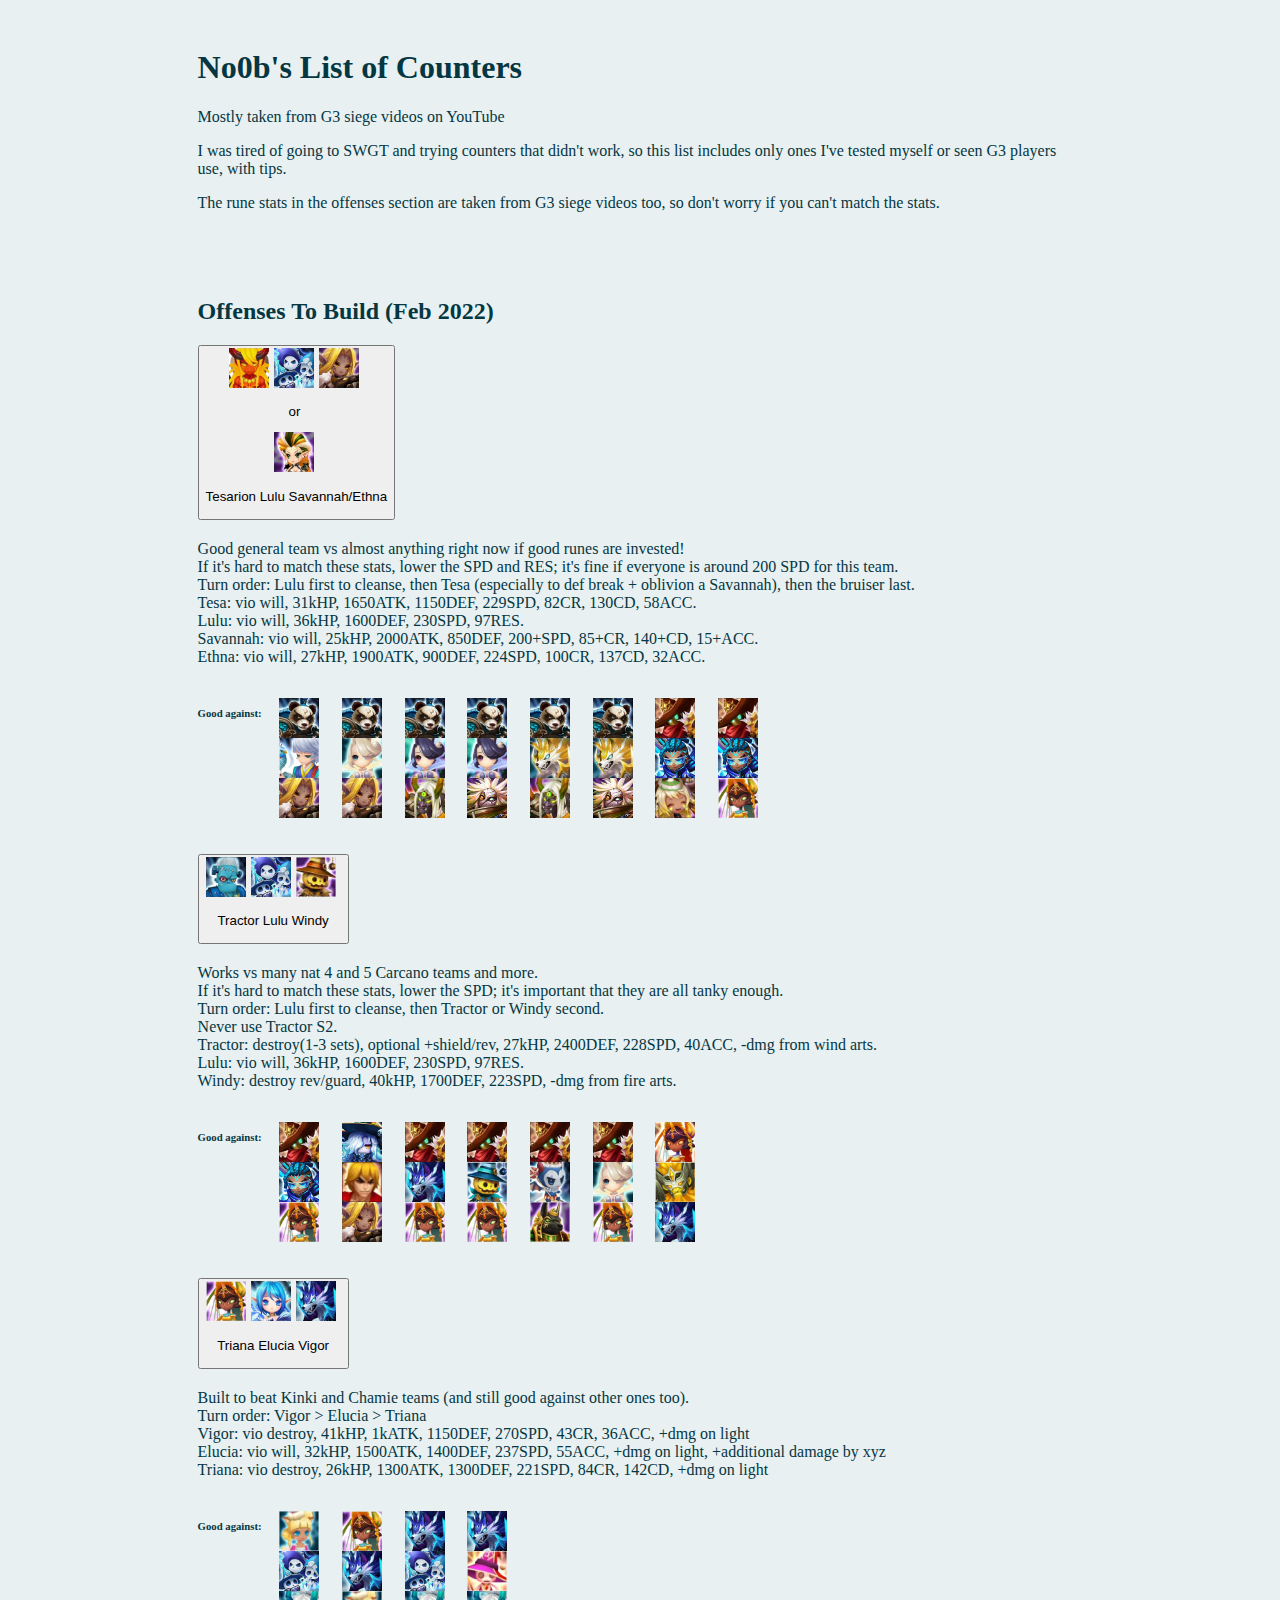
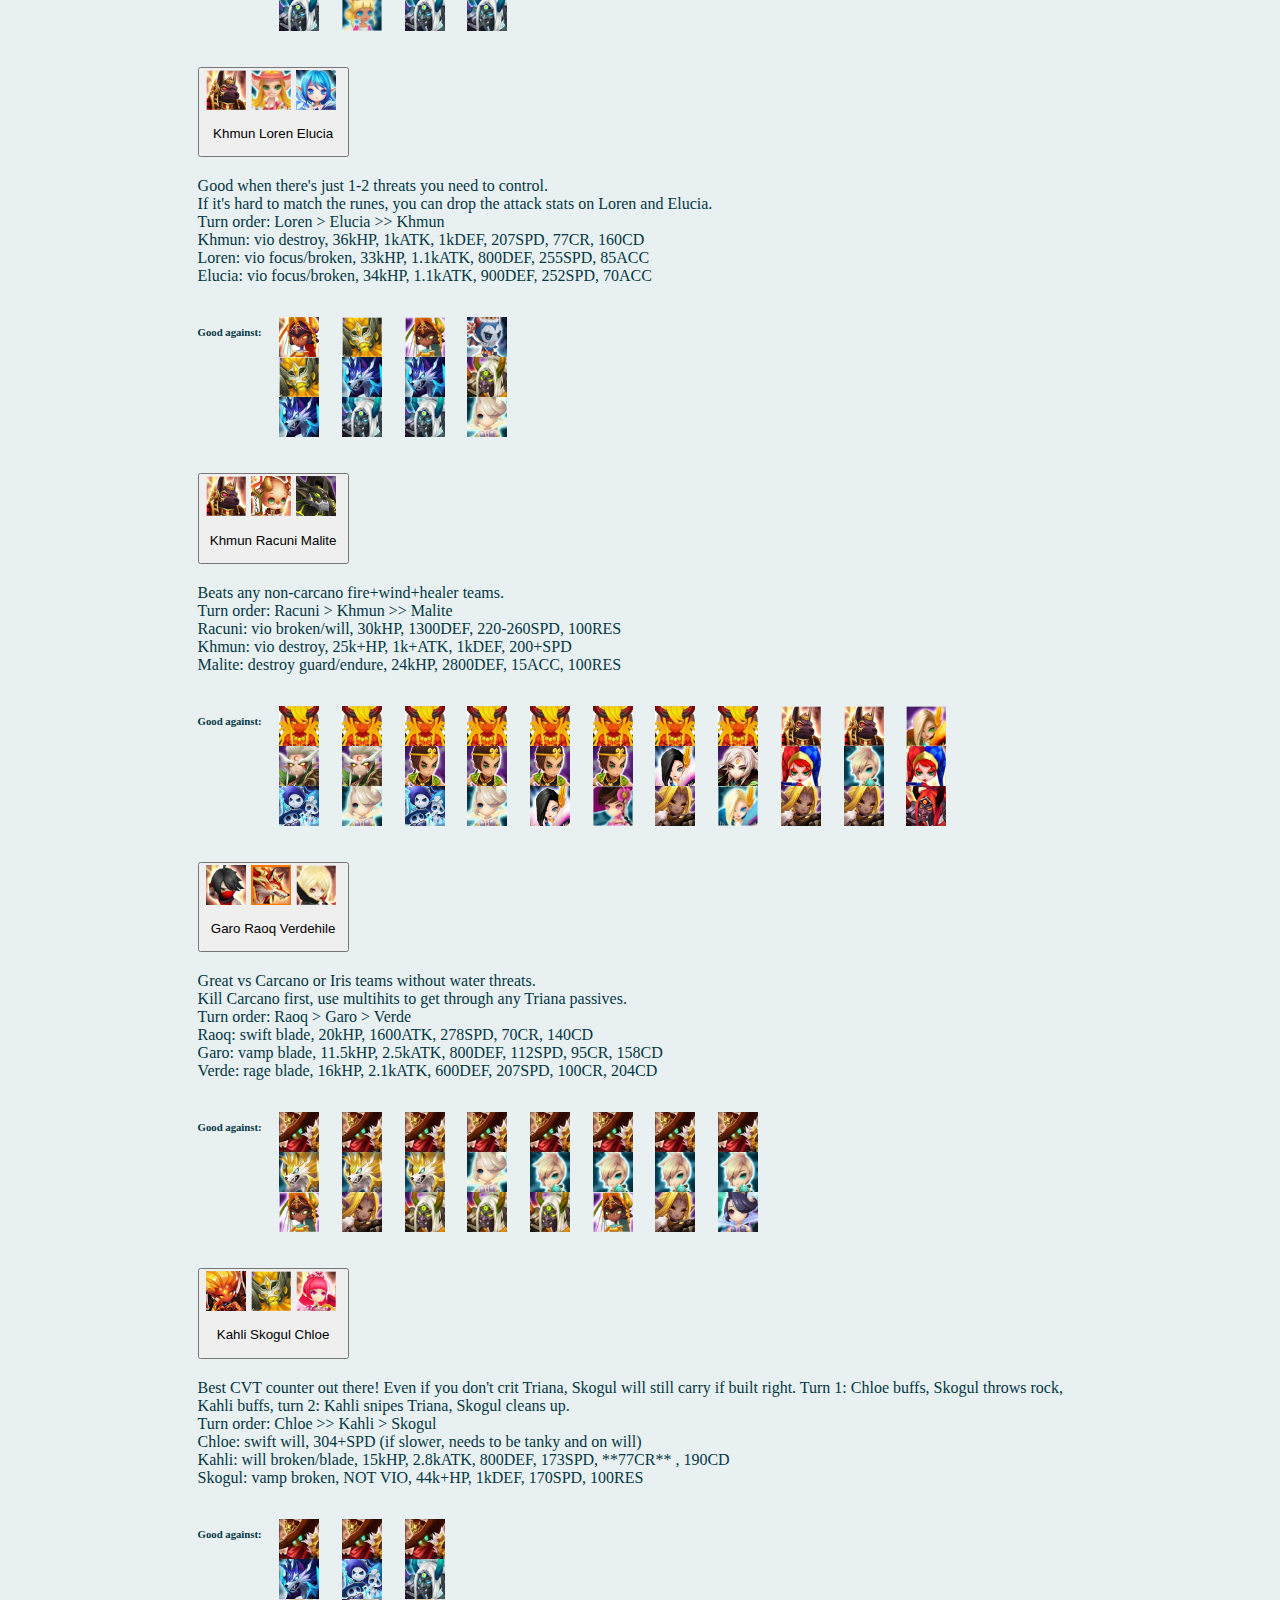
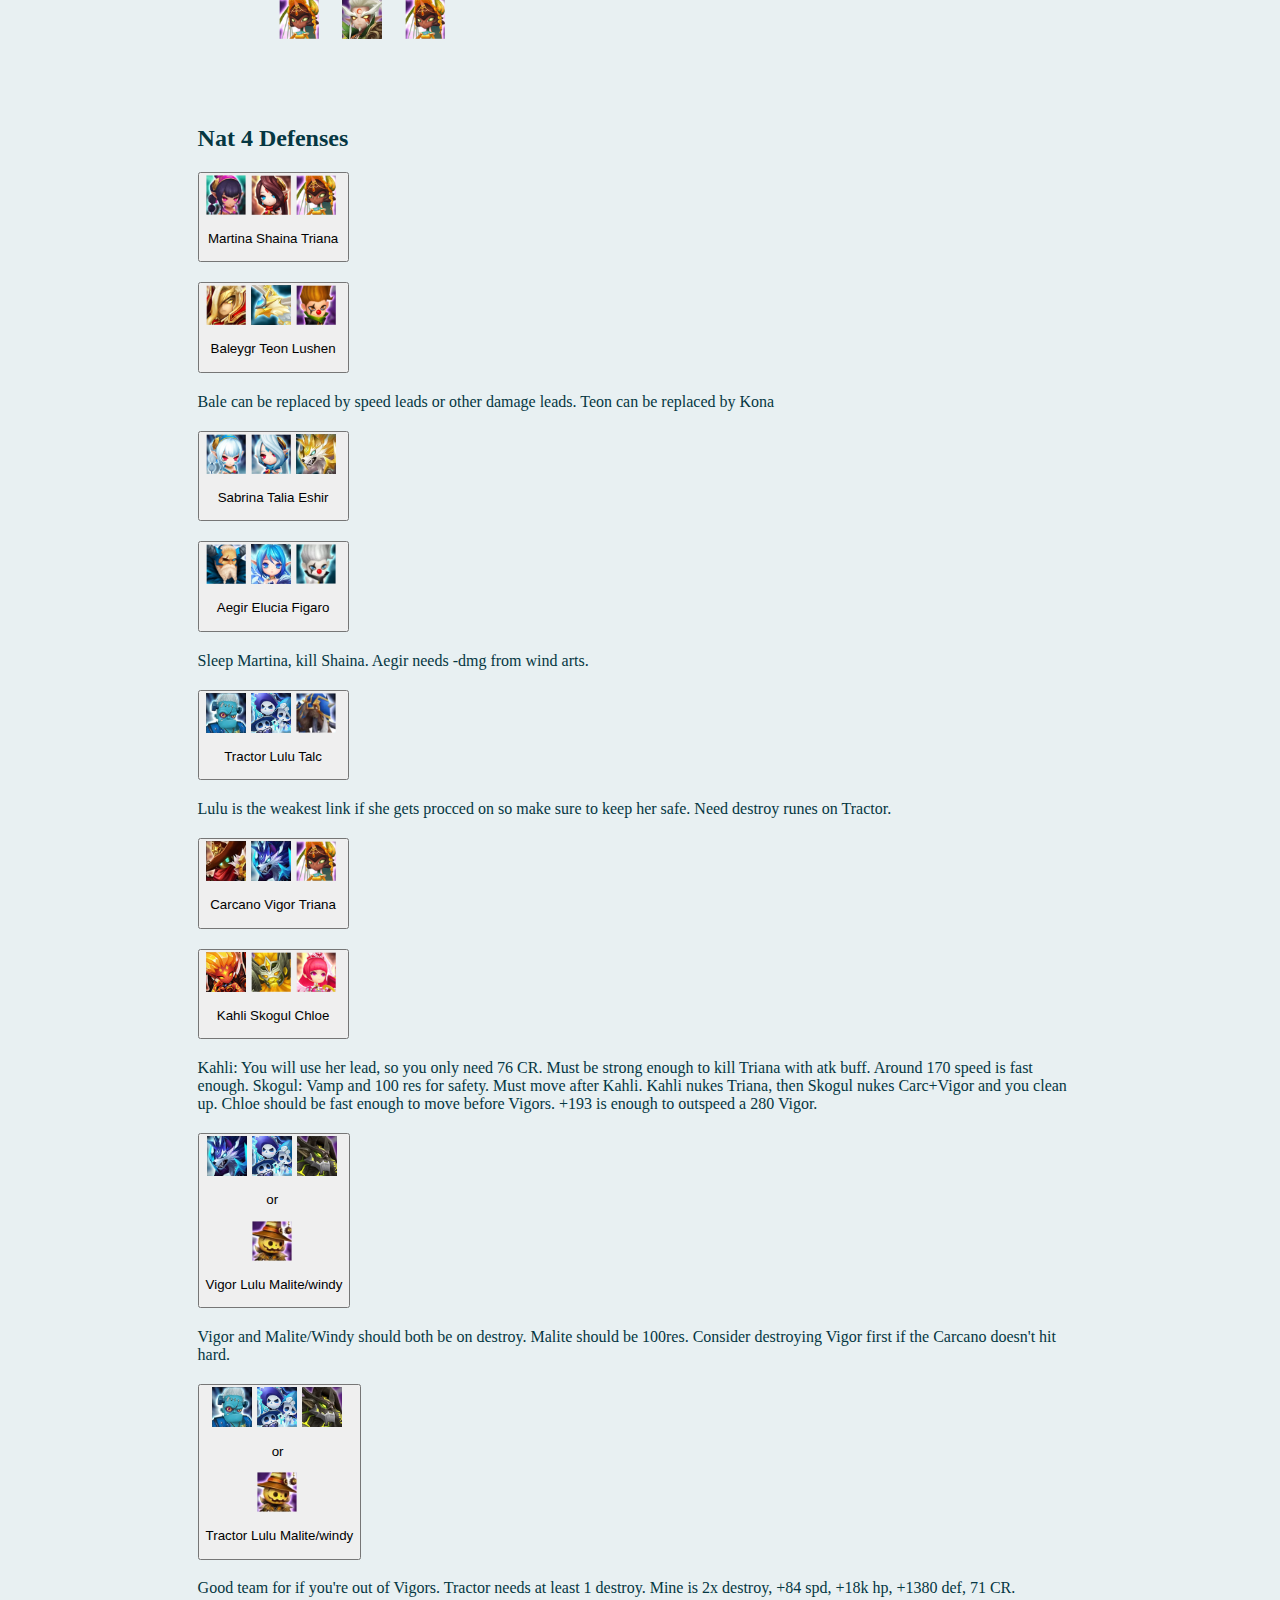
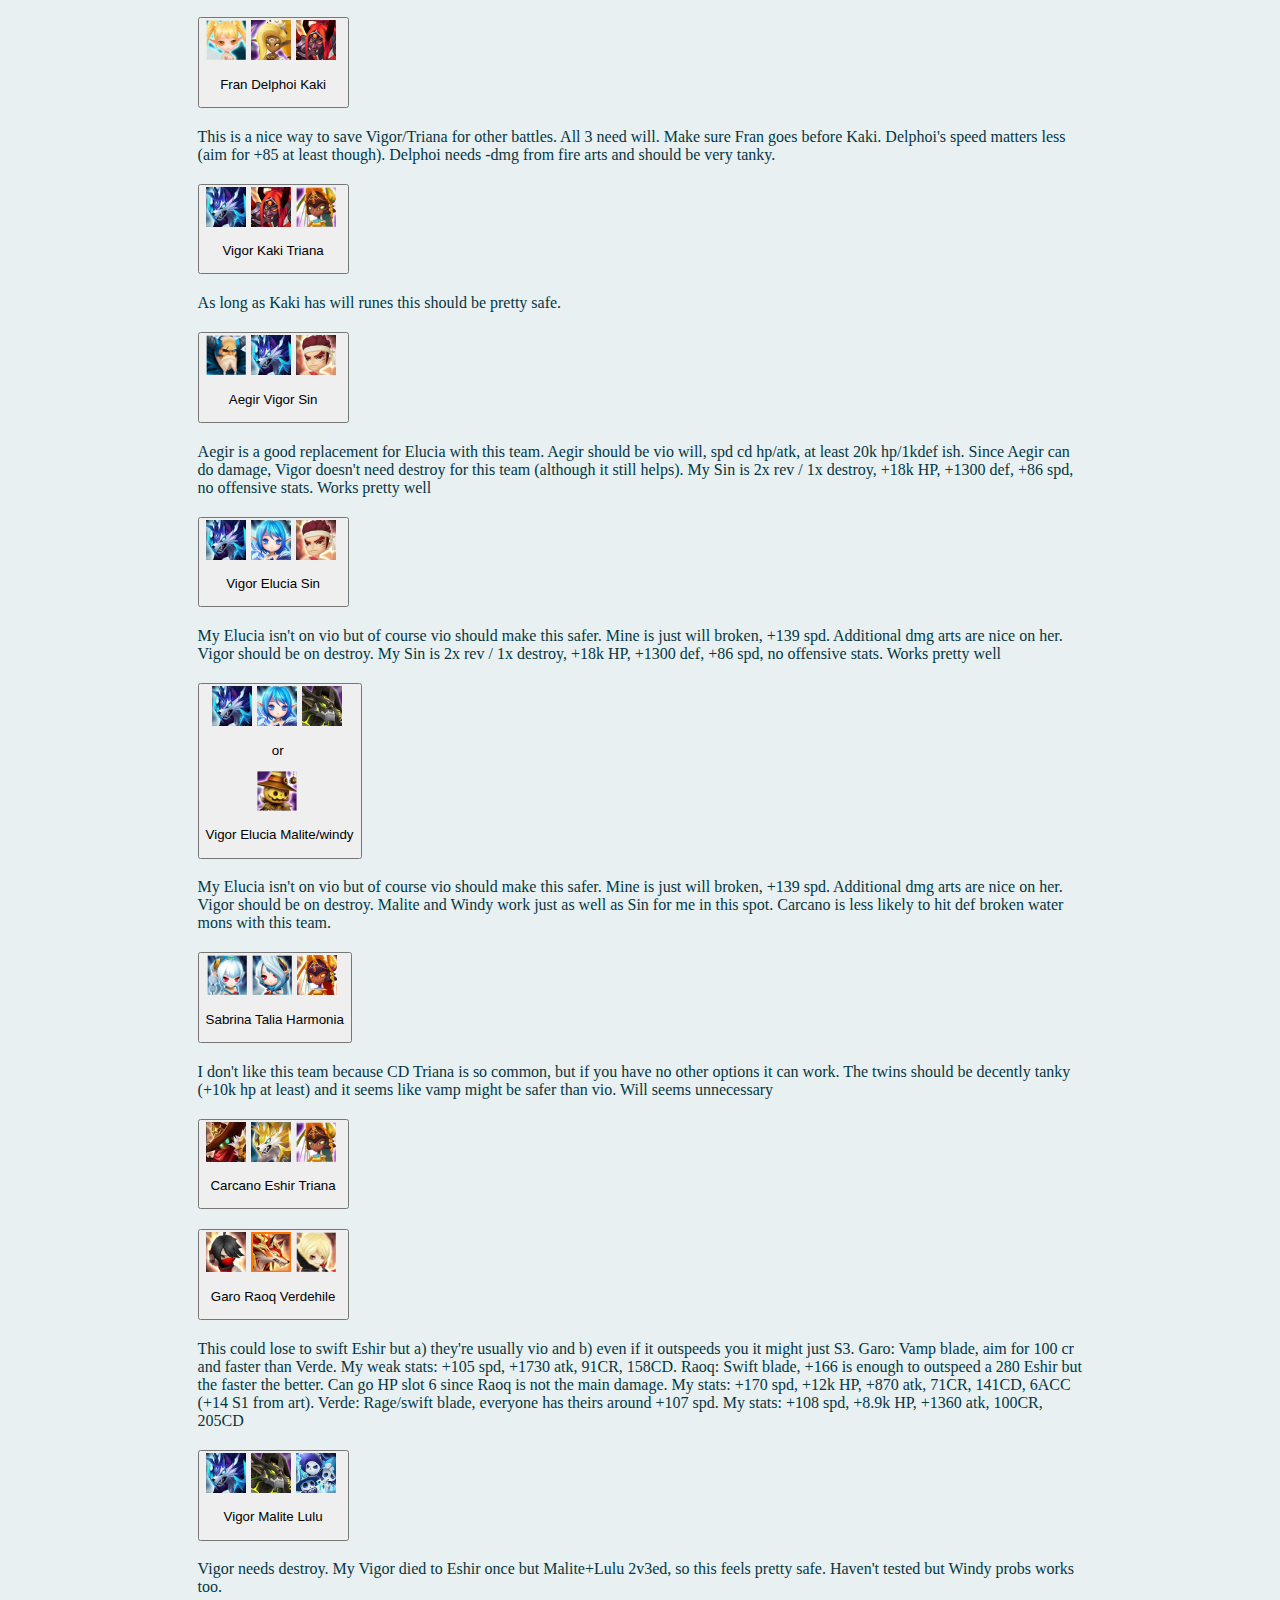
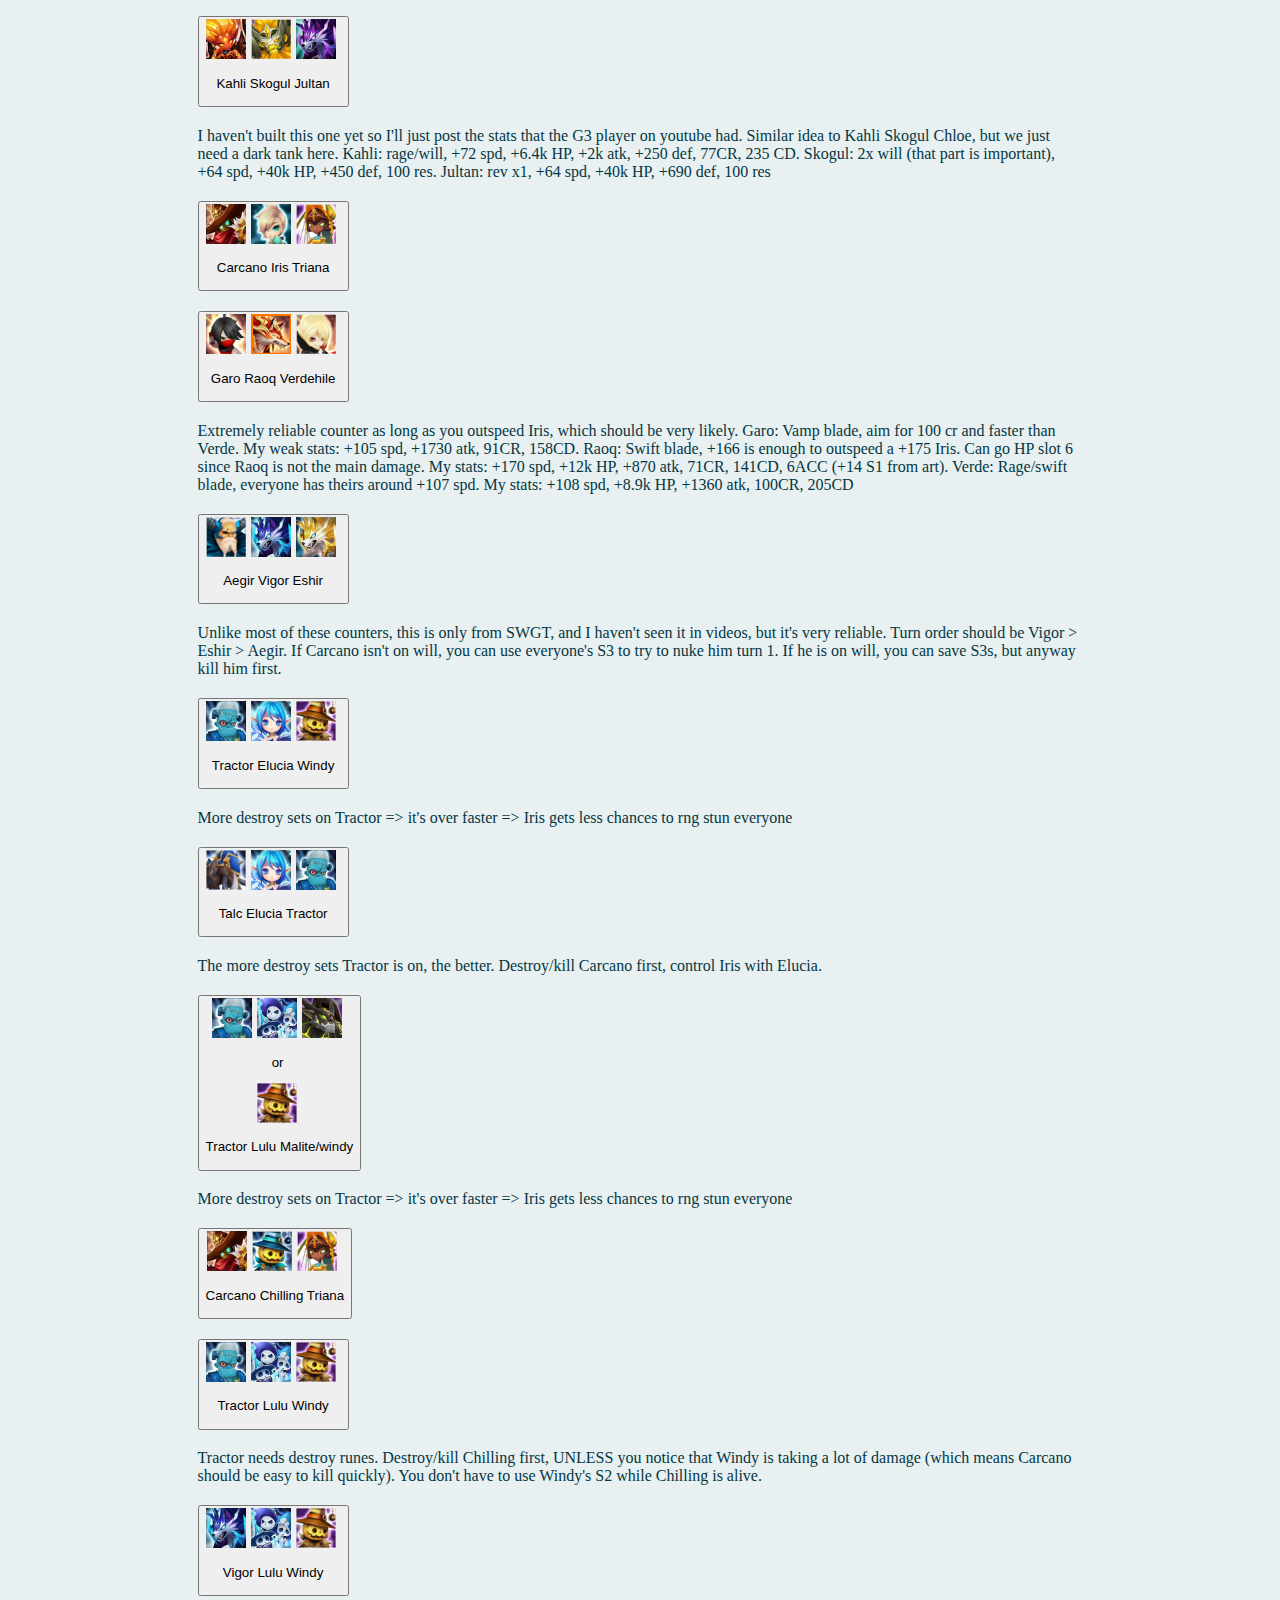
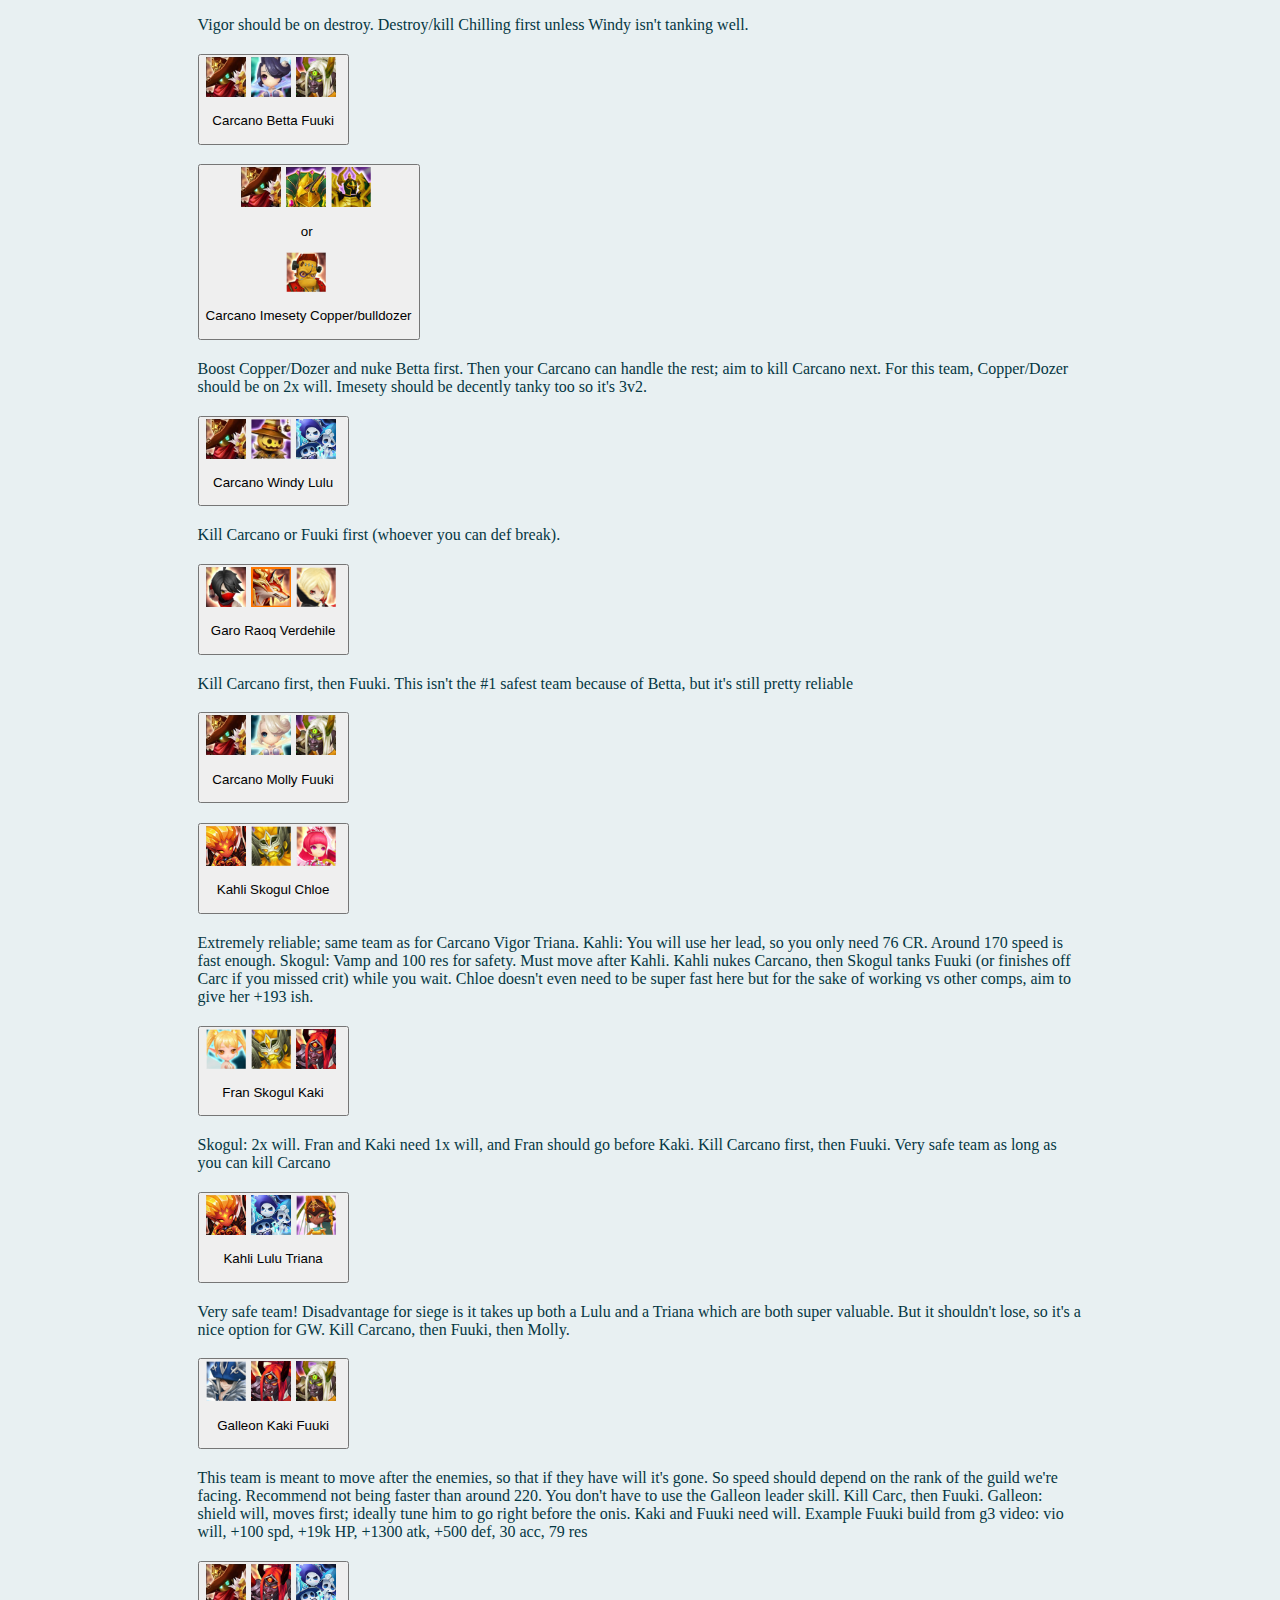
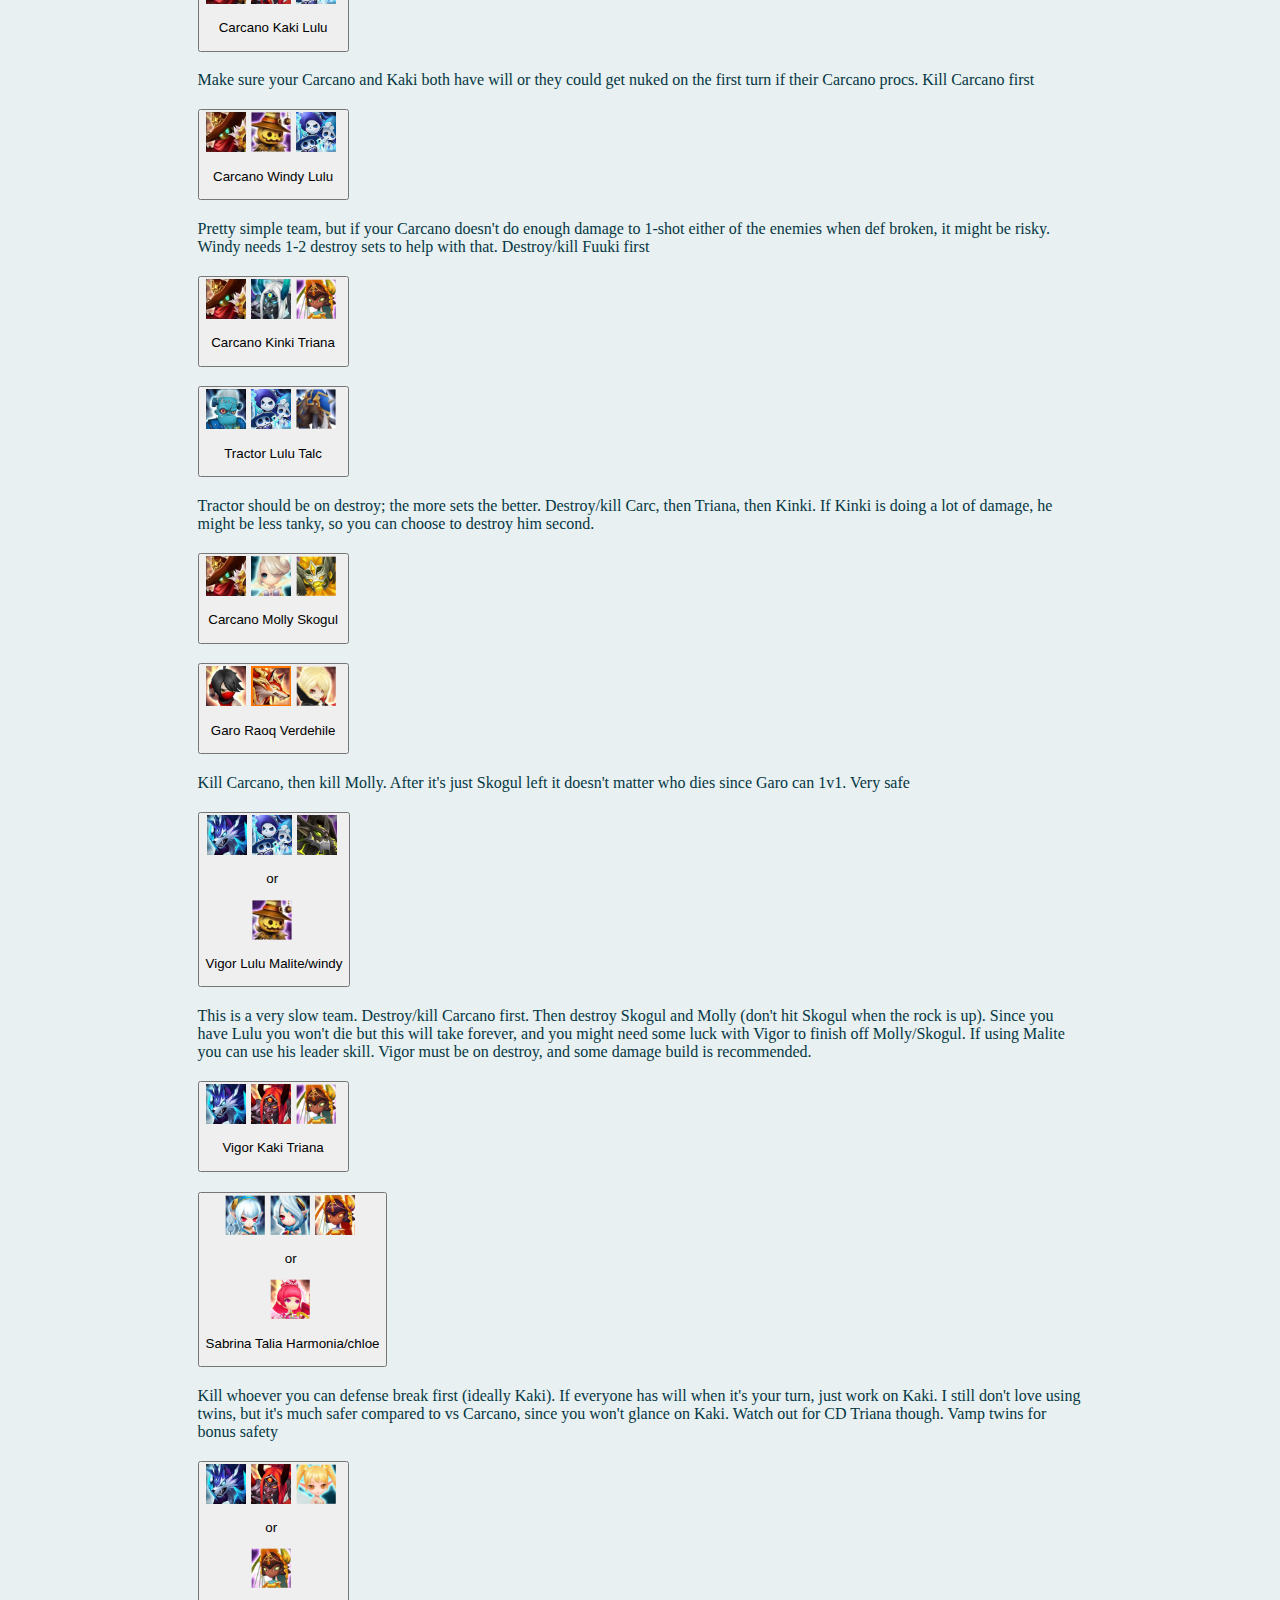
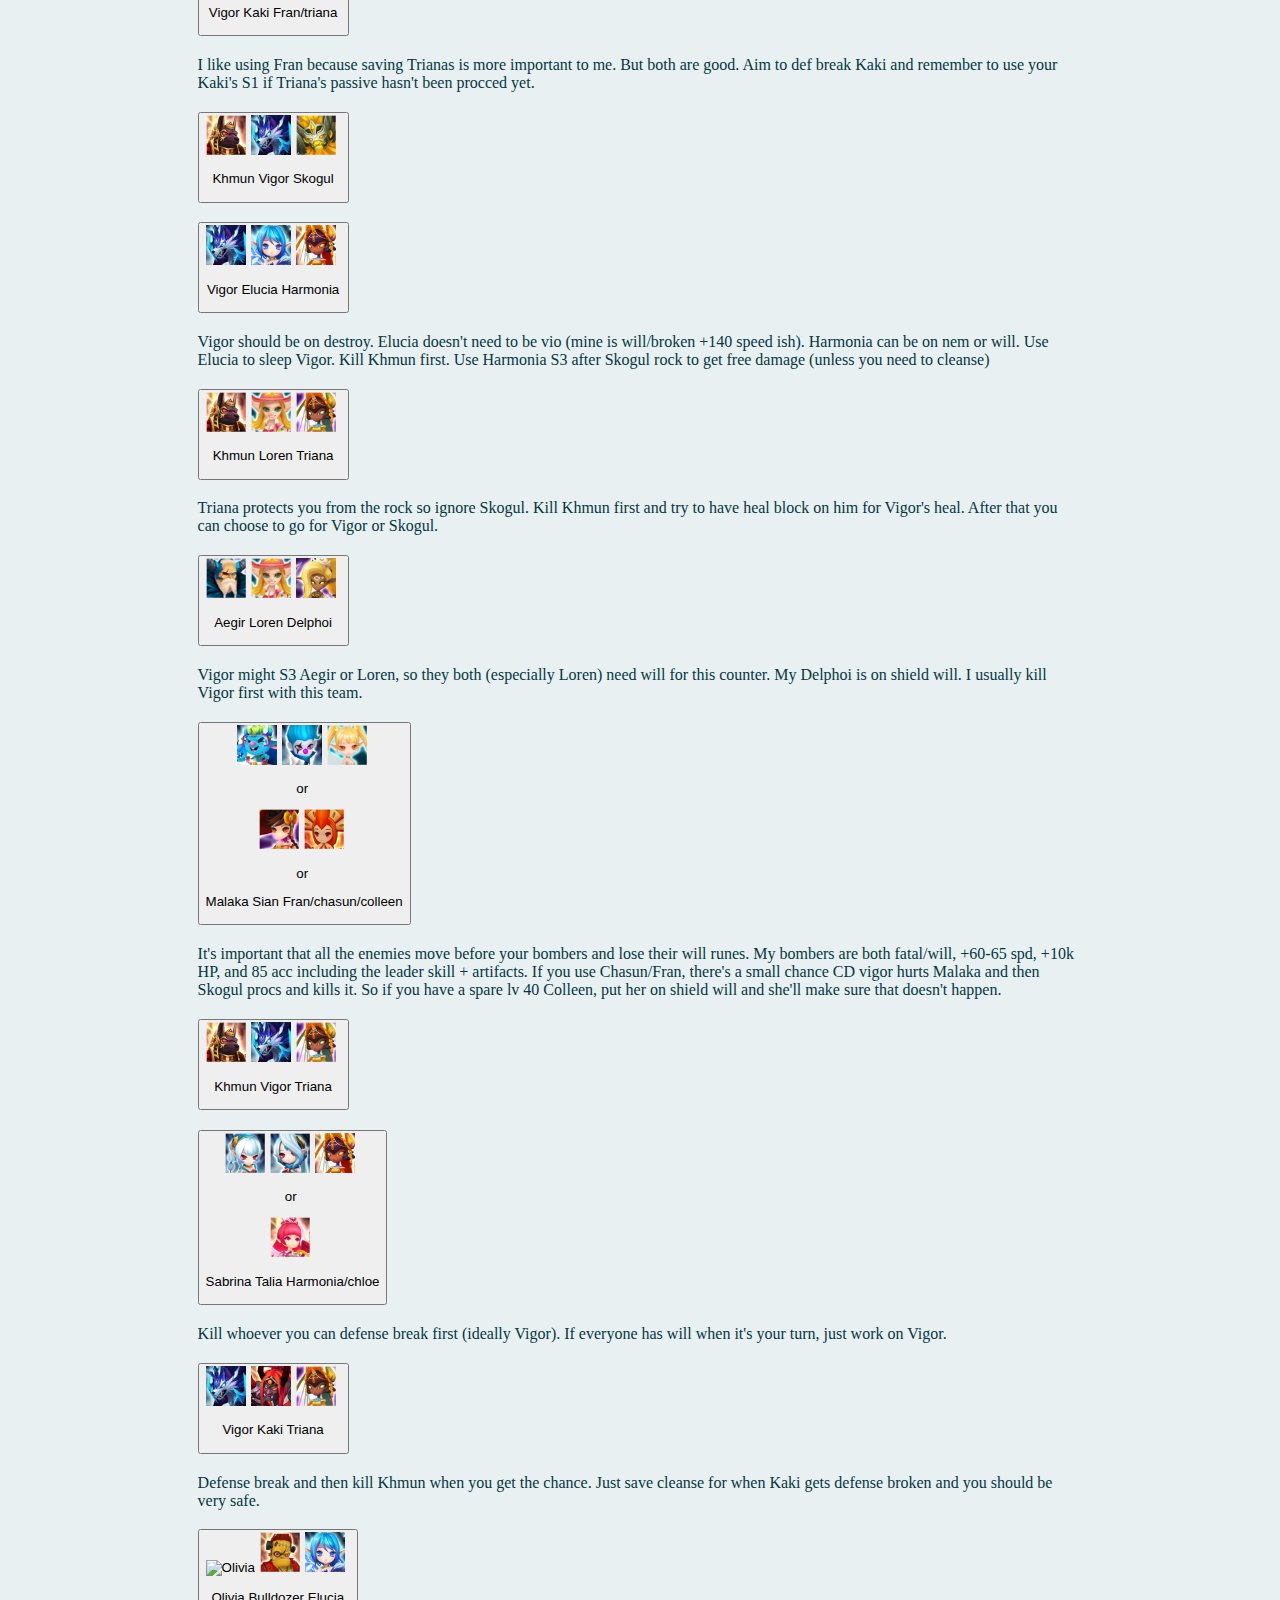
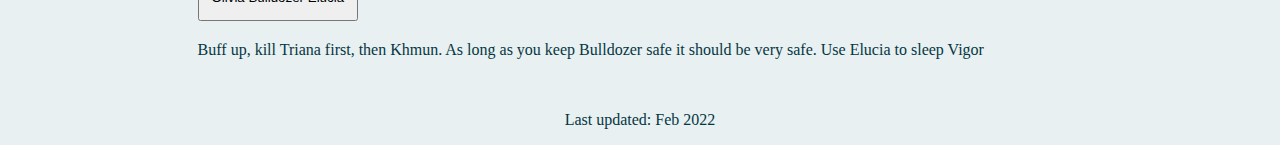
==== commit 43decae2: "Updated date again" ====
--- a/counters.html
+++ b/counters.html
@@ -6,6 +6,7 @@
   <meta name="viewport" content="width=device-width, initial-scale=1">
   <link href="https://cdn.jsdelivr.net/npm/bootstrap@5.0.2/dist/css/bootstrap.min.css" rel="stylesheet" integrity="sha384-EVSTQN3/azprG1Anm3QDgpJLIm9Nao0Yz1ztcQTwFspd3yD65VohhpuuCOmLASjC" crossorigin="anonymous">
   <link rel="stylesheet" href=styles.css>
+  <link rel="shortcut icon" type="image/jpg" href="favicon.png"/>
   <title>Siege Counters</title>
 </head>
 
@@ -18,7 +19,7 @@
   </section>
 
   <section class="accordion" id="offenses">
-    <h2>Offenses To Build (Jan 2021)</h2>
+    <h2>Offenses To Build (Feb 2022)</h2>
   </section>
 
   <section class="accordion" id="natFours">
